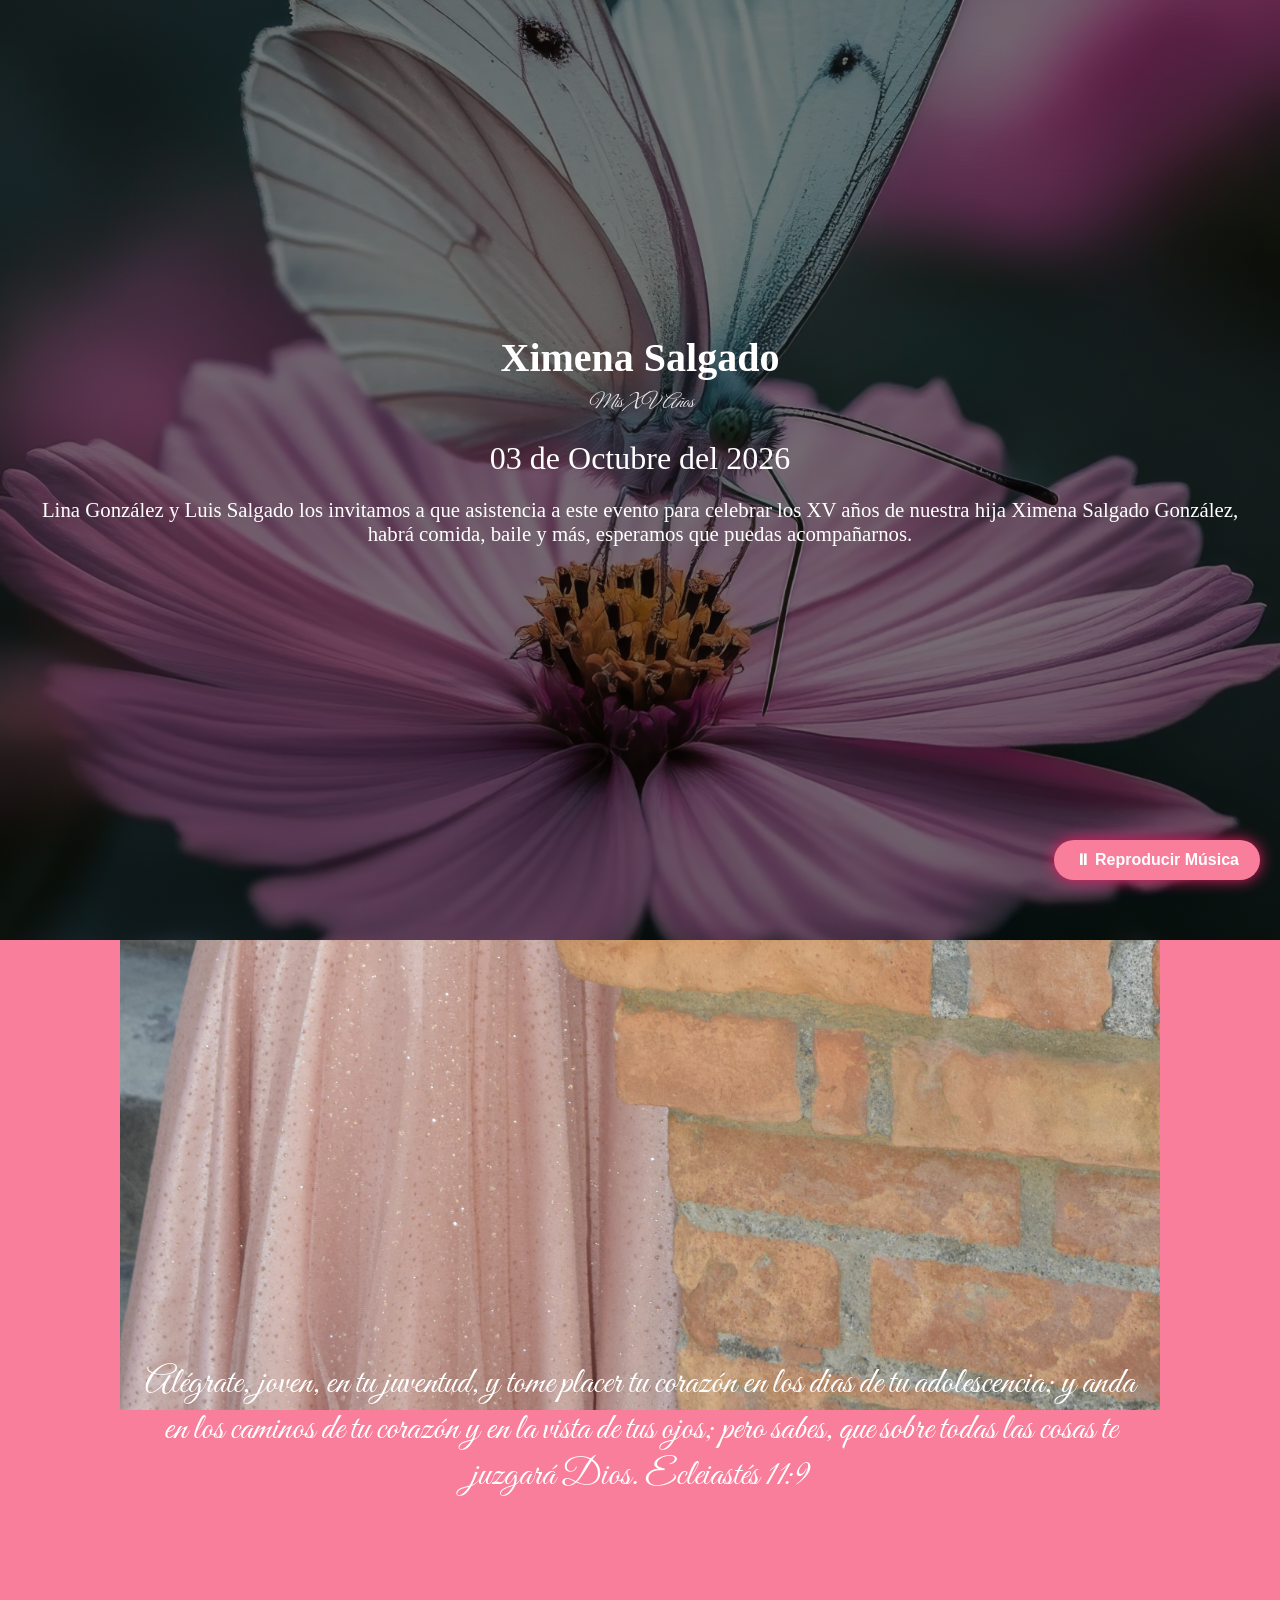
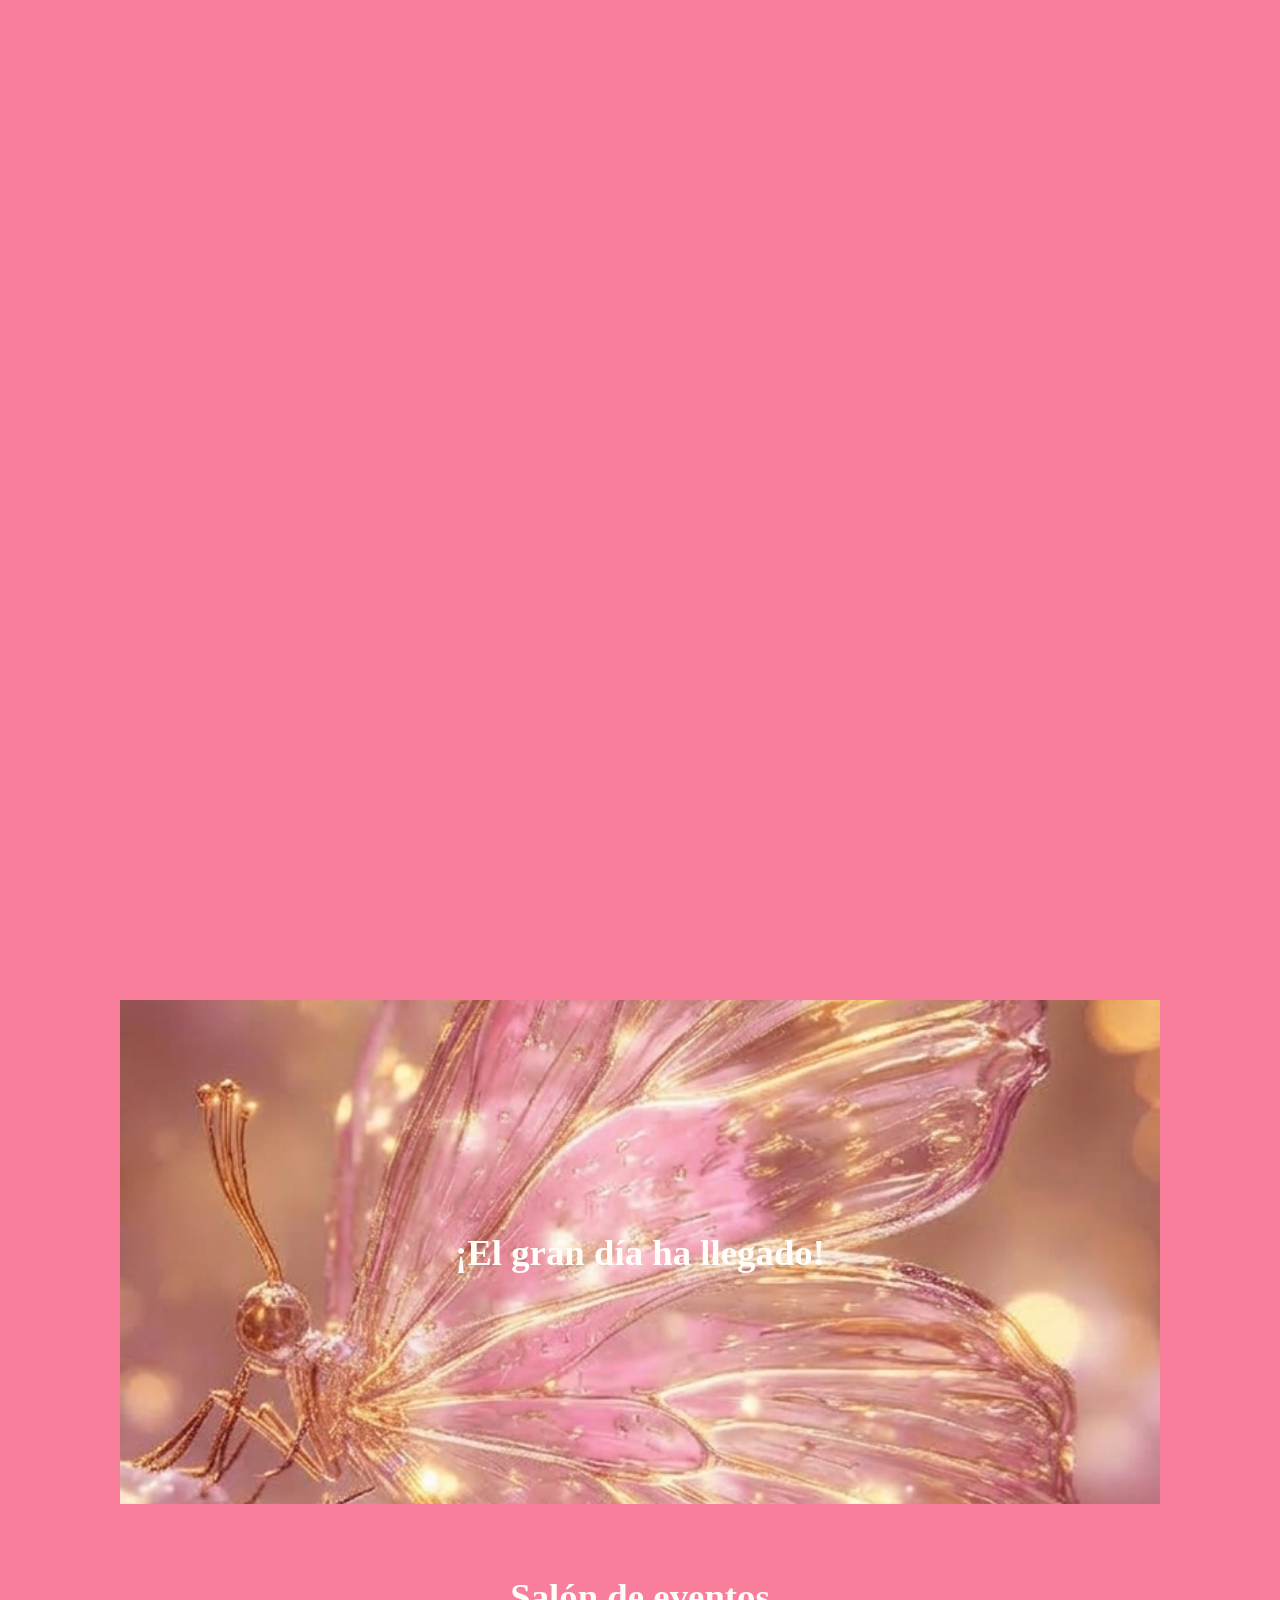
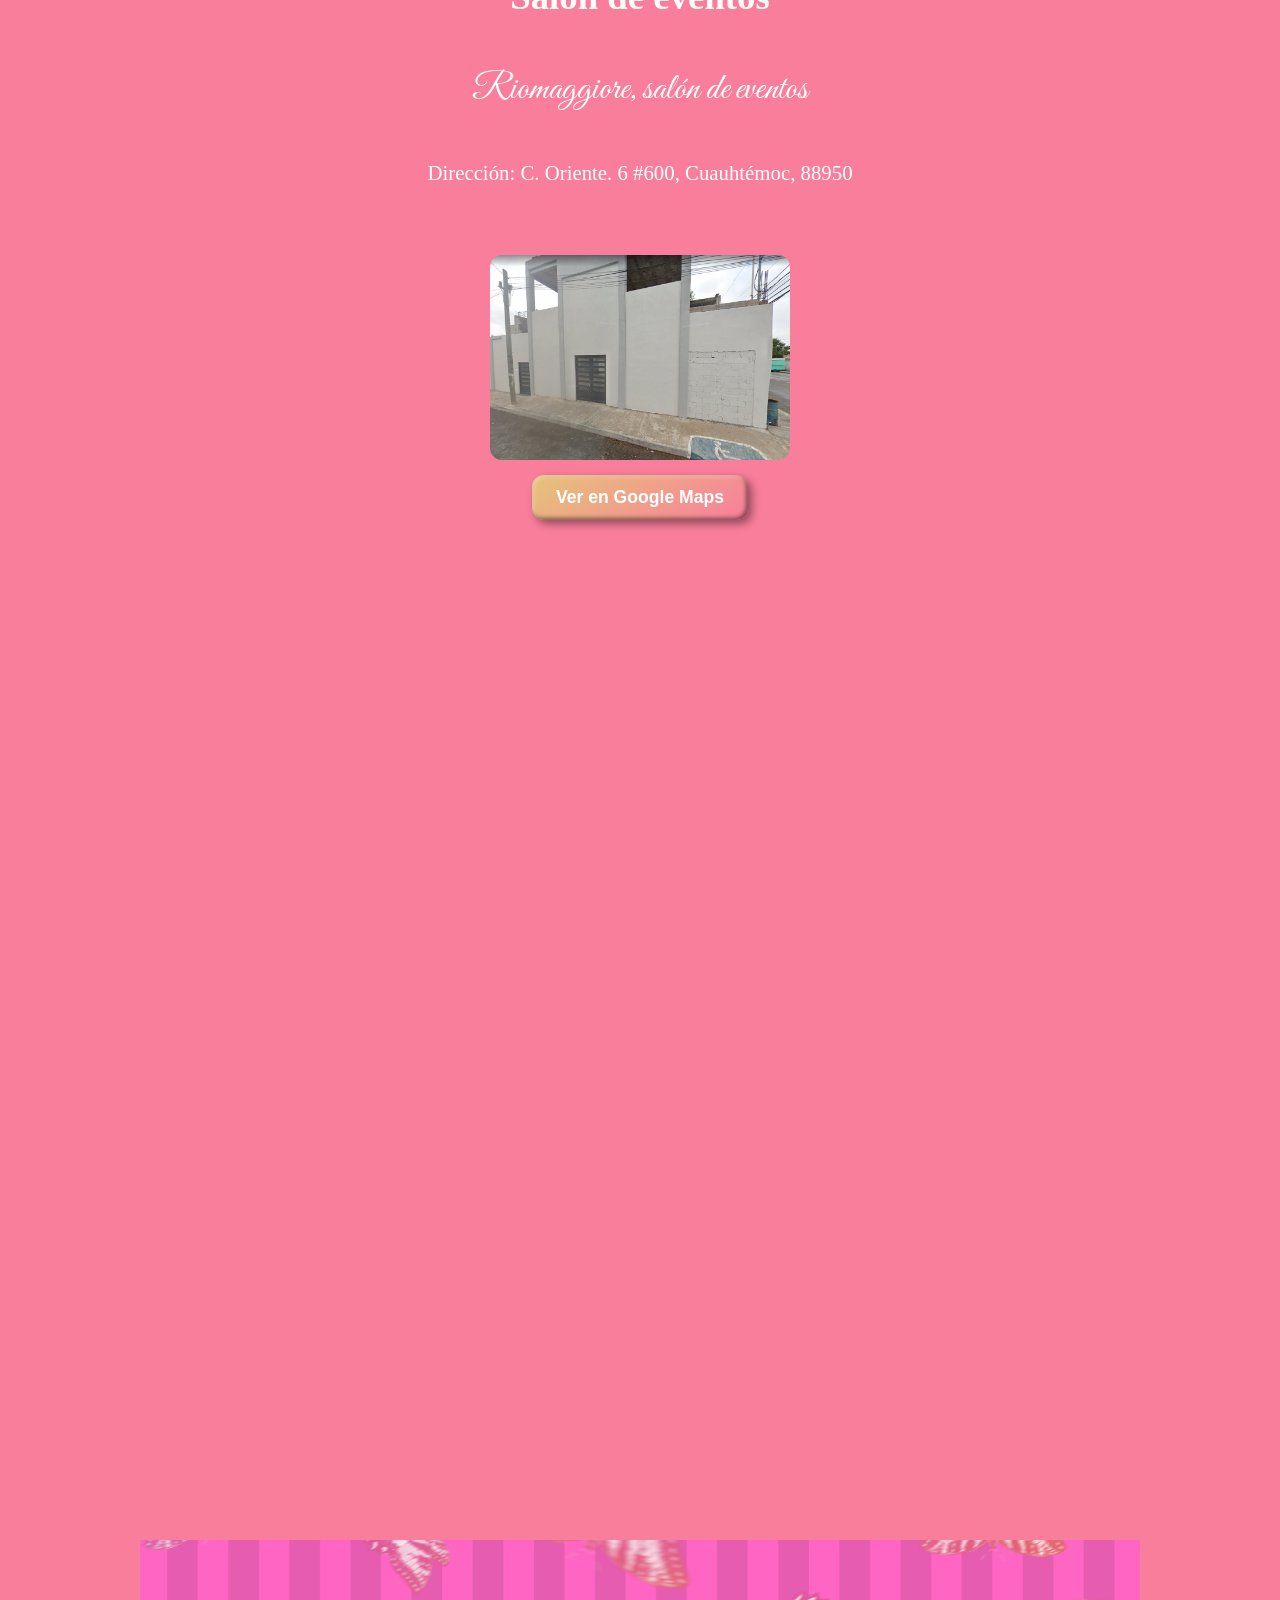
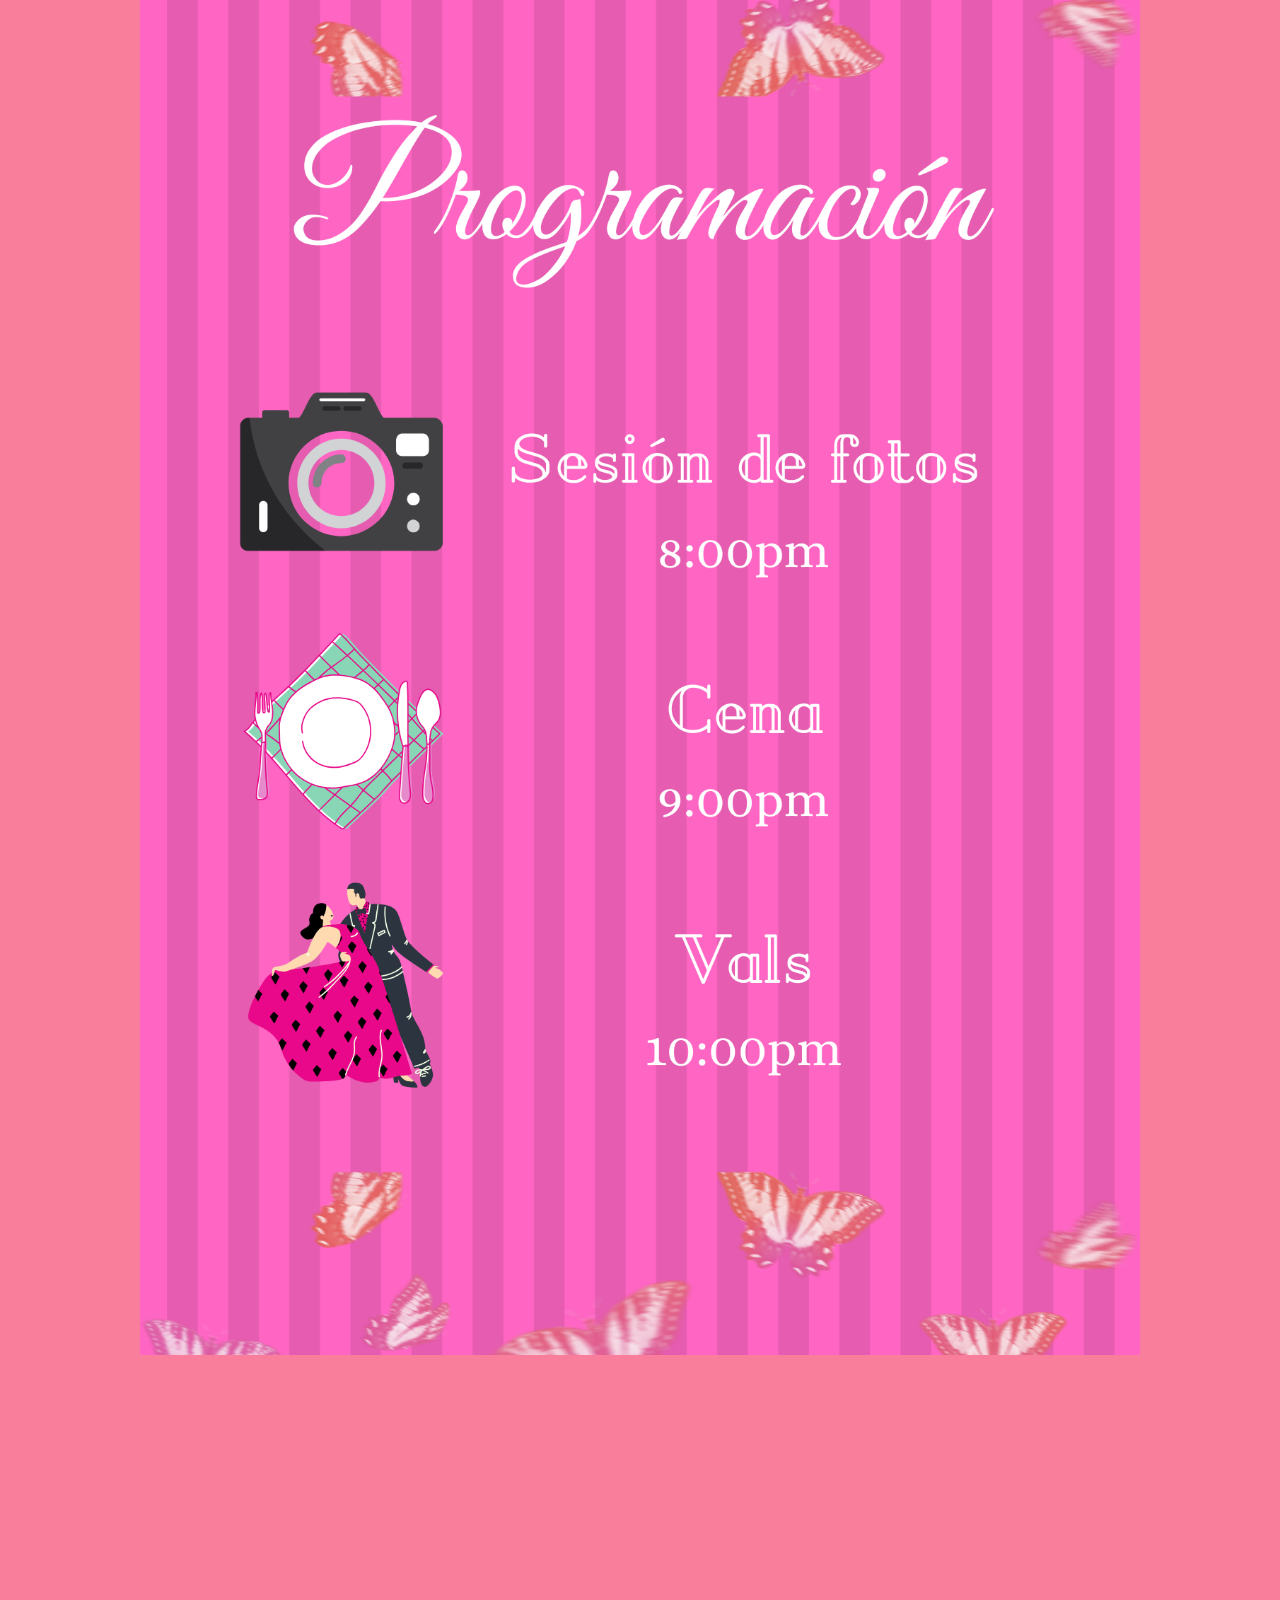
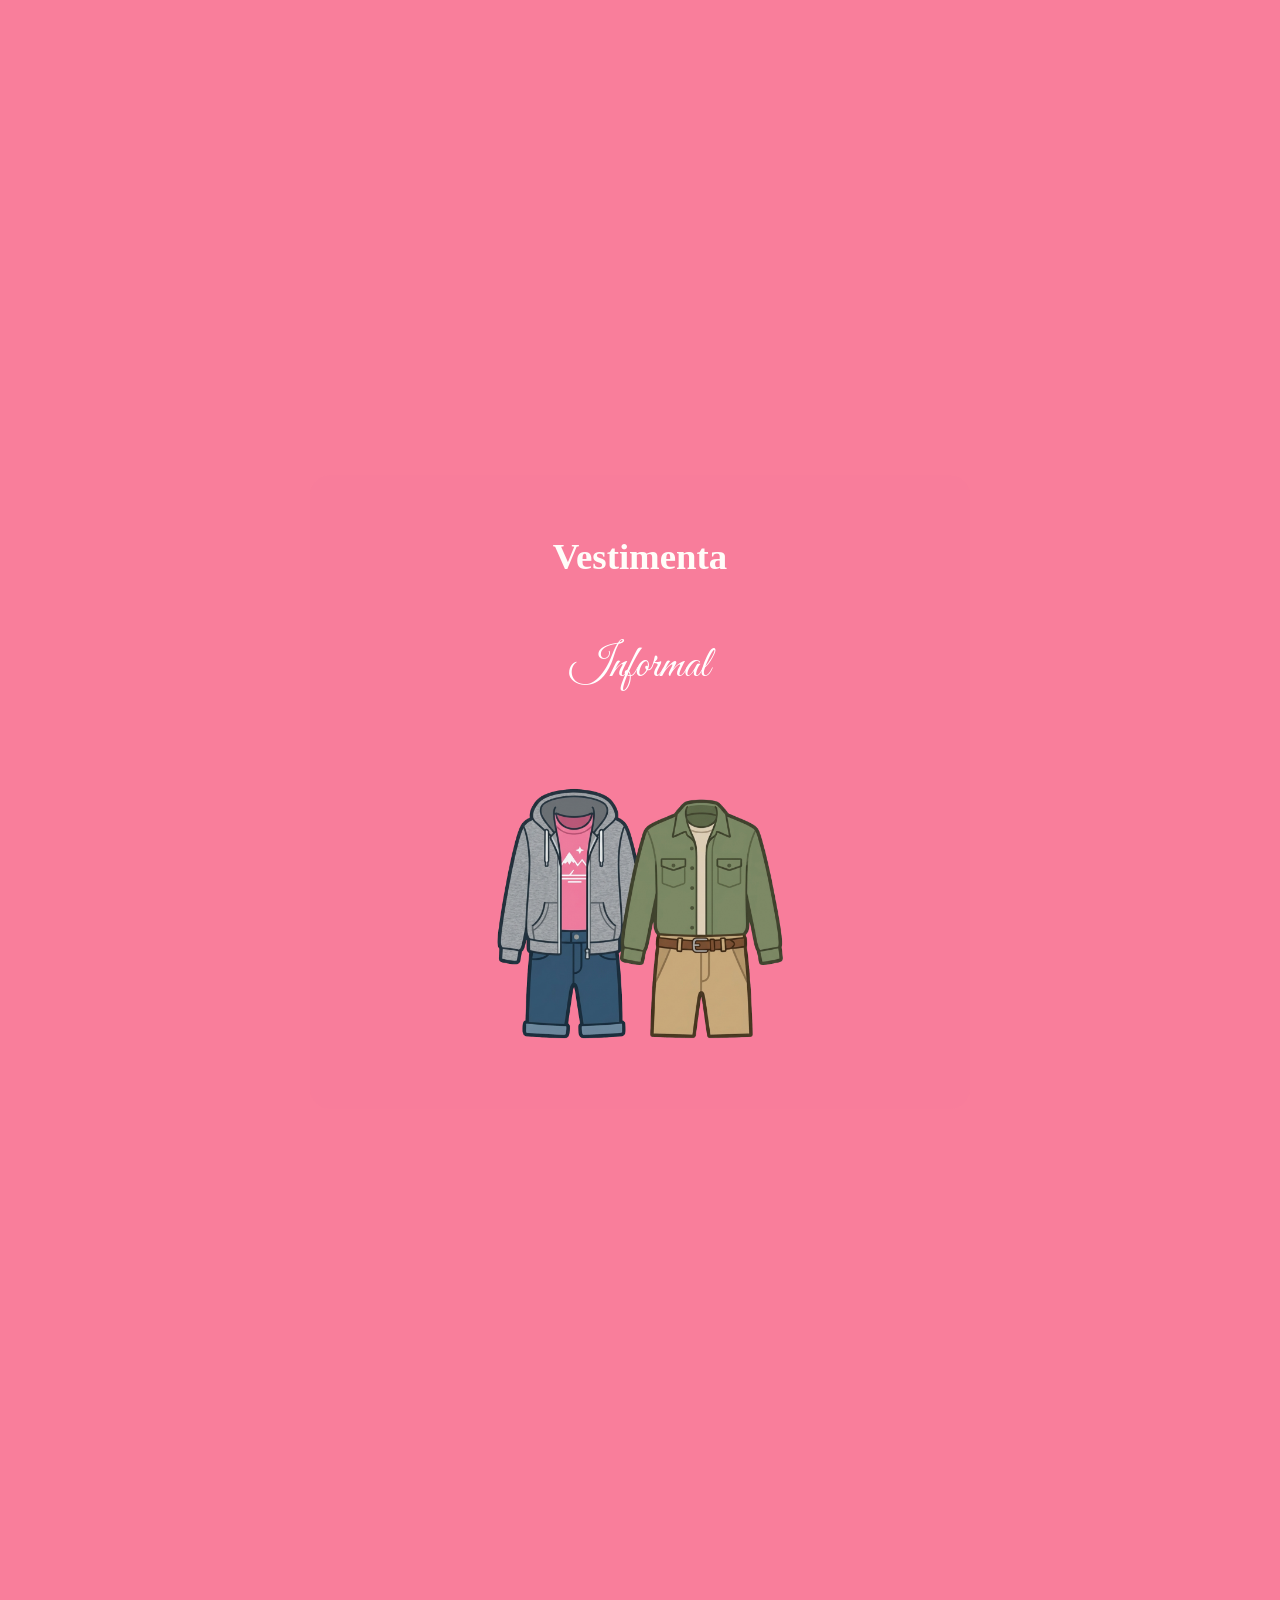
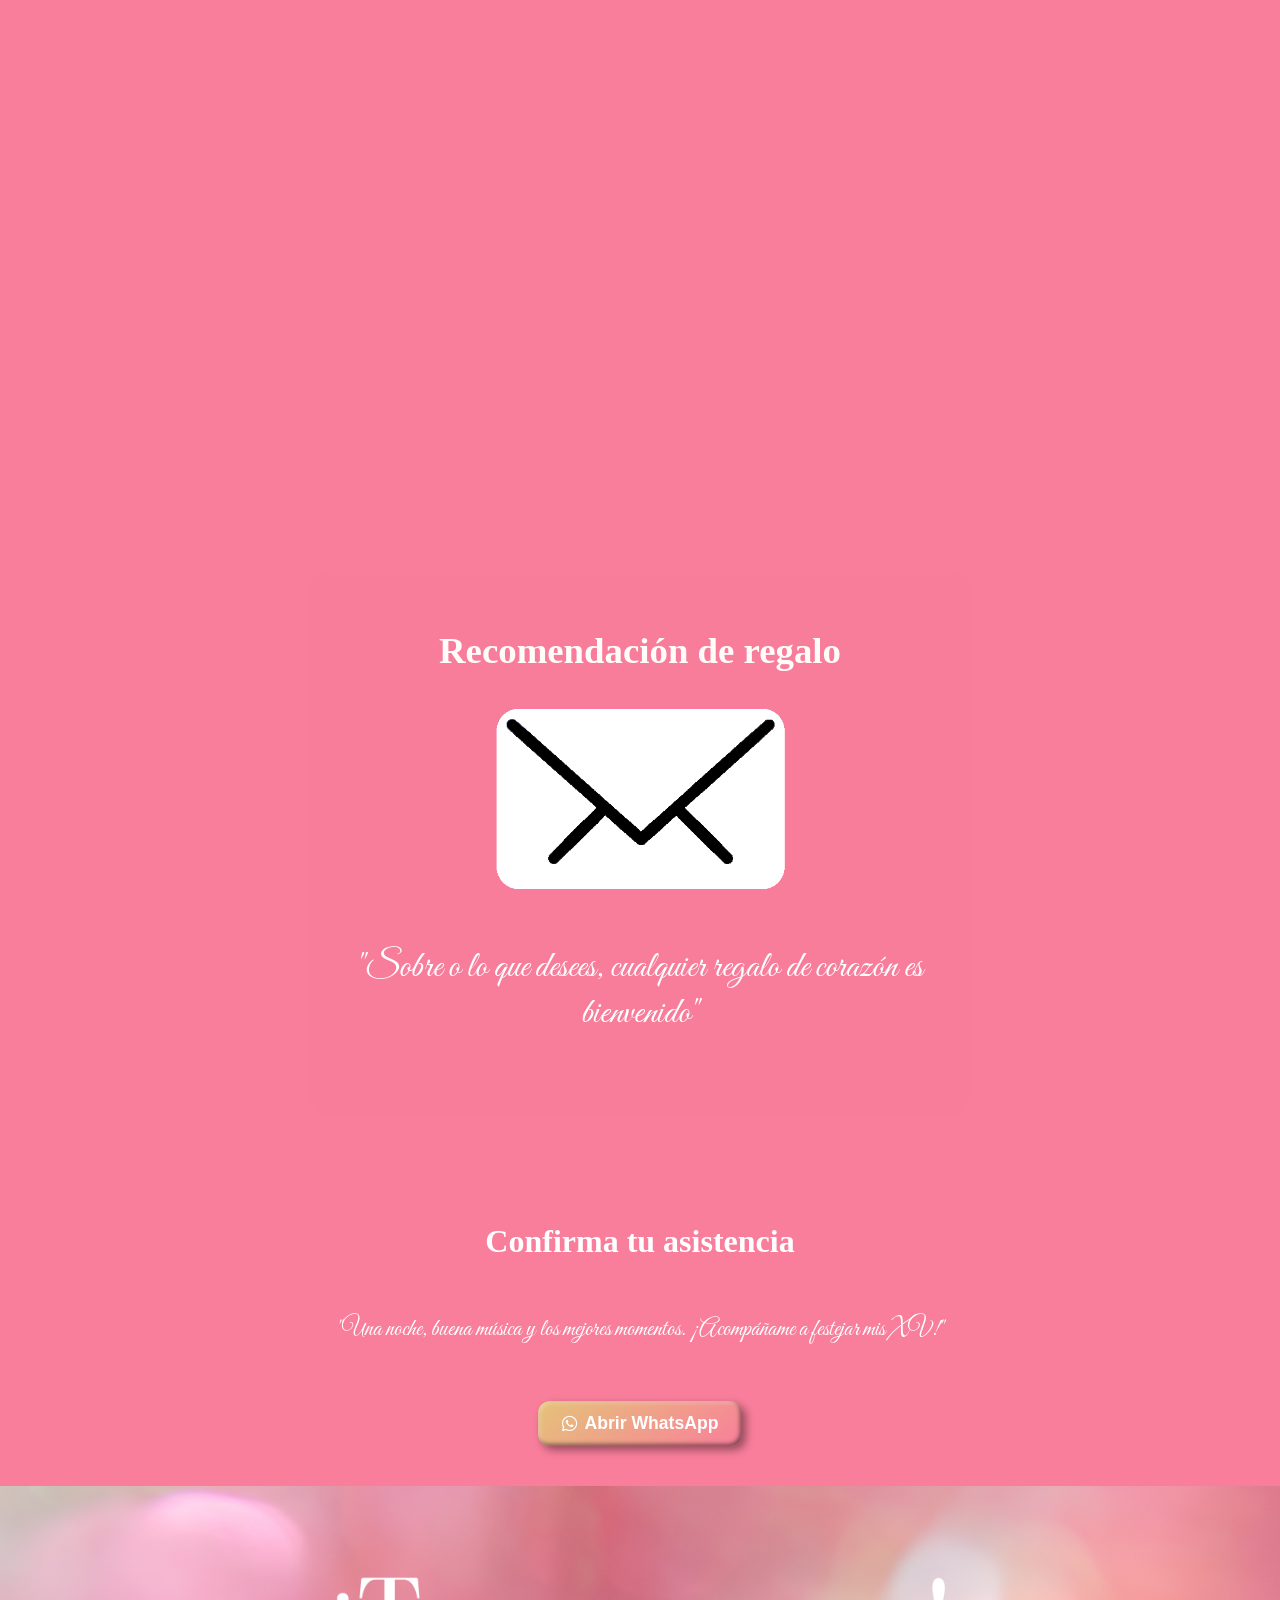
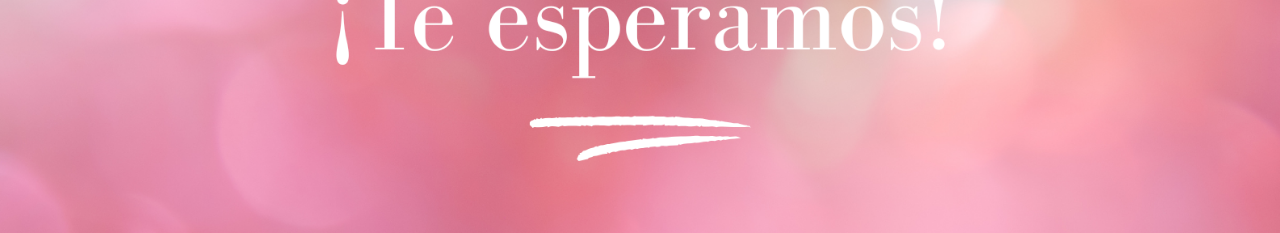
==== index.html @ 3f2c6d0c "Add files via upload" ====
<!DOCTYPE html>
<html lang="es">
<head>
    <meta charset="UTF-8">
    <meta name="viewport" content="width=device-width, initial-scale=1.0">
    <title>XV Años - Invitación</title>
    <!-- Conexión con el archivo CSS -->
    <link rel="stylesheet" href="styles.css">
    <link rel="stylesheet" href="https://cdnjs.cloudflare.com/ajax/libs/font-awesome/6.4.0/css/all.min.css">
</head>
<body>
    
    <!-- ===================== HEADER ===================== -->
    <!-- Espacio para el nombre y foto principal de la quinceañera -->
    <header class="hero">
        <div class="hero-content">
            <!-- Foto principal de la quinceañera -->
            
            <!-- Nombre de la quinceañera -->
            <h1 class="nombre">Ximena Salgado</h1>
            <h4 class="subtitulo">Mis XV Años</h4>
            <h5 class="fecha">03 de Octubre del 2026</h5>
            <p> Lina González y Luis Salgado los invitamos a que asistencia
                a este evento para celebrar los XV años de nuestra hija Ximena Salgado González,
                habrá comida, baile y más, esperamos que puedas acompañarnos.</p>
        </div>
    </header>

    <section class="parallax">
        <h3>Alégrate, joven, en tu juventud, y tome placer tu corazón en los dias
            de tu adolescencia; y anda en los caminos de tu corazón y en la vista de tus
            ojos; pero sabes, que sobre todas las cosas te juzgará Dios. Ecleiastés 11:9</h3>
    </section>

   <!-- ===== CARRUSEL DE IMÁGENES ===== -->
    <section id="carrusel" class="seccion fade-in">
        <div class="contenedor-carrusel">
            <div class="slide">
                <img src="posecultural.jpg" alt="Foto 1">
            </div>
            <div class="slide">
                <img src="sonriendo.jpg" alt="Foto 2">
            </div>
            <div class="slide">
                <img src="aespalda.jpg" alt="Foto 3">
            </div>
        </div>
    </section>

    <!-- ===== TEMPORIZADOR ELEGANTE ===== -->
    <section id="temporizador" class="seccion">
        <!-- Imagen de título -->
        <div class="titulo-imagen">
            <img src="Faltan.png" alt="Título del Evento">
        </div>
        <div class="contador">
            <div class="tiempo">
                <span id="dias">00</span>
                <small>Días</small>
            </div>
            <div class="tiempo">
                <span id="horas">00</span>
                <small>Horas</small>
            </div>
            <div class="tiempo">
                <span id="minutos">00</span>
                <small>Minutos</small>
            </div>
            <div class="tiempo">
                <span id="segundos">00</span>
                <small>Segundos</small>
            </div>
        </div>
    </section>


    <script>
    // ===== SCRIPT PARA ACTUALIZAR EL TEMPORIZADOR ===== //
    const fechaEvento = new Date("October 03, 2026 20:00:00").getTime();

    const cuentaAtras = setInterval(() => {
        const ahora = new Date().getTime();
        const diferencia = fechaEvento - ahora;

        if (diferencia < 0) {
            clearInterval(cuentaAtras);
            document.getElementById("temporizador").innerHTML = "<h2>¡El gran día ha llegado!</h2>";
            return;
        }

        const dias = Math.floor(diferencia / (1000 * 60 * 60 * 24));
        const horas = Math.floor((diferencia % (1000 * 60 * 60 * 24)) / (1000 * 60 * 60));
        const minutos = Math.floor((diferencia % (1000 * 60 * 60)) / (1000 * 60));
        const segundos = Math.floor((diferencia % (1000 * 60)) / 1000);

        document.getElementById("dias").textContent = dias.toString().padStart(2, '0');
        document.getElementById("horas").textContent = horas.toString().padStart(2, '0');
        document.getElementById("minutos").textContent = minutos.toString().padStart(2, '0');
        document.getElementById("segundos").textContent = segundos.toString().padStart(2, '0');
    }, 1000);
    </script>

    <!-- ===================== INFORMACIÓN DE LA SALON ===================== -->
    <section class="misa">
        <h2>Salón de eventos</h2>
        <h4>Riomaggiore, salón de eventos</h4>
        <p>Dirección: C. Oriente. 6 #600, Cuauhtémoc, 88950</p>
        
        <!-- Imagen del lugar -->
        <img src="Riomaggiore.png" alt="Ceremonia" class="imagen-lugar">

        <!-- Botón Bezel que redirige a Google Maps -->
         <div style="text-align: center;">
            <a href="https://maps.app.goo.gl/1NqJhnxNXqPSknyn9" target="_blank" class="btn-bezel">
                Ver en Google Maps
            </a>
        </div>

    </section>
    

<section class="parallax2"></section>

     <!-- ===================== ITINERARIO ===================== -->
    <section class="itinerario">
        <img src="programacion.png"alt="Imagen de itinerario">
    </section>

    <!-- ===== CARRUSEL DE IMÁGENES ===== -->
    <section id="carrusel" class="seccion fade-in">
        <div class="contenedor-carrusel">
            <div class="slide">
                <img src="enpasto.jpg" alt="Foto 1">
            </div>
            <div class="slide">
                <img src="fondocultural2.jpg" alt="Foto 2">
            </div>
            <div class="slide">
                <img src="recargadacultural.jpg" alt="Foto 3">
            </div>
        </div>
    </section>

    <!-- ===== DRESS CODE COKTAIL ===== -->

    <section class="vestimenta">
        <h2>Vestimenta</h2>
        <h4>Informal</h4>
        <img src="vestimenta.png" alt="traje" class="imagen-lugar">
    </section>

    <!-- ===== COGALLE ===== -->
     
    <section class="parallax3"></section>

    <section class="regalos">
        <h2>Recomendación de regalo</h2>
        <img src="sobre.png" alt="regalo" class="imagen-regalo">
        <h4>"Sobre o lo que desees, cualquier regalo de corazón es bienvenido"</h4>
    </section>
    
    <!-- ===================== CONFIRMACIÓN DE ASISTENCIA ===================== -->
    <section id="formulario-asistencia" class="asistencia">
        <h2>Confirma tu asistencia</h2>
            <h6>"Una noche, buena música y los mejores momentos. 
                ¡Acompáñame a festejar mis XV!"</h6>

            <!-- Botón de envío -->
            <div class="campo-formulario">
                <button onclick="openWhatsApp()">
                    <i class="fa-brands fa-whatsapp"></i> Abrir WhatsApp
                </button>
            </div>
    </section>

    <!-- ===================== SCRIPT FORMULARIO ===================== -->
        <script>
            function openWhatsApp() {
            const phoneNumber = "528992541185"; // Número de teléfono con código de país.
            const url = `https://wa.me/${phoneNumber}`;
            window.open(url, '_blank');
            }
        </script>


        <!-- ===== MÚSICA AUTOMÁTICA EN LA INVITACIÓN ===== -->
        <div class="player-musica">
            <audio id="musica-fondo" autoplay loop>
                <source src="musica.mp3" type="audio/mpeg">
            </audio>
            <button id="toggleMusica">⏸ Reproducir Música</button>
        </div>

    <script>
        // Controlar el botón de pausar/reanudar
        const musica = document.getElementById("musica-fondo");
        const boton = document.getElementById("toggleMusica");

        boton.addEventListener("click", () => {
            if (musica.paused) {
                musica.play();
                boton.textContent = "⏸ Pausar Música";
            } else {
                musica.pause();
                boton.textContent = "▶ Reanudar Música";
            }
        });
    </script>

    <!-- ===================== FOOTER ===================== -->
    <footer>
        <img src="footer.png" alt="Descripción de la imagen del footer" class="footer-img">
    </footer>
        
</body>
</html>
---- styles.css ----
/* ===================== ESTILOS GENERALES ===================== */
body {
    margin: 0;
    font-family: 'Raleway', sans-serif;
    background-image: url('rosasflies.jfif');
    min-height: 100vh; /* Permite que el body crezca si hay más contenido */
    background-position: center;
    background-size: cover;
    background-attachment: fixed; /* Agrega el efecto parallax */
    background-color: #f97e9b;
    color: #333;
}

/* Encabezados generales */
h1 {
    color: #ffffff; /* Azul verdoso */
    text-align: center;
}

@font-face {
    font-family: 'Great Vibes';
    src: url('GreatVibesRegular.ttf');
    font-weight: normal;
    font-style: normal;
}

@font-face {
    font-family: 'OpenSansRegular';
    src: url('OpenSansRegular.ttf');
    font-weight: normal;
    font-style: normal;
}

@font-face {
    font-family: 'Digital7';
    src: url('digital7\(mono\).ttf');
    font-weight: normal;
    font-style: normal;
}

@font-face {
    font-family: 'ITCBenguiatStdMediumCn';
    src: url('ITCBenguiatStdMediumCn.otf');
    font-weight: normal;
    font-style: normal;
}

@font-face {
    font-family: 'VerandahReverie';
    src: url('VerandahReverie.otf');
    font-weight: normal;
    font-style: normal;
}

h2 {
    font-family: 'TCBenguiatStdMediumC';
    font-weight: bold;
    font-size: 230%;
    color: #FFFDF9;
    text-align: center;
}

h3 {
    font-family: 'Great Vibes';
    font-weight: normal;
    font-size: 230%;
    color: #ffffff;
    text-align: center;
}

h4 {
    font-family: 'Great Vibes';
    font-weight: normal;
    font-size:230%;
    color: #ffffff;
    text-align: center;
}

h5 {
    font-family: 'TCBenguiatStdMediumC';
    font-weight: normal;
    font-size: 185%;
    color: #ffffff;
    text-align: center;
}

h6 {
    font-family: 'Great Vibes';
    font-weight: normal;
    font-size:150%;
    color: #ffffff;
    text-align: center;
}

/* ===================== HEADER / PORTADA ===================== */
.hero {
    background: 
    linear-gradient(rgba(0, 0, 0, 0.5), rgba(0, 0, 0, 0.5)), /* 🔹 Capa oscura */
    url('pinkfly.jpeg');;
    height: 100vh; /* Ocupa toda la altura de la ventana */
    background-position: center;
    background-size: cover;   /* Hace que la imagen cubra toda la pantalla */
    background-repeat: no-repeat; /* Evita que se repita */

    /* 🔹 Centrado vertical y horizontal */
    display: flex;
    flex-direction: column;   /* Ordena la imagen, nombre y subtítulo en columna */
    justify-content: center;  /* Centrado vertical automático */
    align-items: center;      /* Centrado horizontal automático */

    text-align: center;
    color: white;
    padding: 20px; /* Ajuste para que no quede tan cargado en pantallas pequeñas */
}

.hero .foto-principal img {
    width: 150px;
    height: auto;
    border-radius: 50%;
    border: 5px solid #ffffff;
    object-fit: cover;
    margin: 150px auto 0px; /* Centrado horizontal automático */
    display: block;      /* Necesario para que margin auto funcione */
}

.hero .nombre {
    font-family: 'Italianno'; /* Fuente elegante */
    font-size: 2.5em;
    margin: 10px 0;
}

.subtitulo {
    font-size: 1.2em;
    margin-top: 5px;
    font-style: italic; /* toque elegante */
    opacity: 0.9;
}

.hero .fecha {
    font-size: 2.0em;
    margin: 10px 0;
}


/* Sección parallax */
.parallax {
  background: 
    linear-gradient(rgba(0, 0, 0, 0.5), rgba(0, 0, 0, 0.5)), /* 🔹 Capa oscura */
    url('apoyadacultura.jpg'); /* 🔹 Cambia por tu imagen */
  height: 100vh; /* Ocupa toda la altura de la pantalla */
  
  background-attachment: fixed; /* Efecto parallax */
  background-position: center;
  background-repeat: no-repeat;
  background-size: cover;

  /* Opcional: centrar contenido si luego agregas texto */
  display: flex;
  justify-content: center;
  align-items: center;
}

/* Detecta iOS y elimina el fixed */
@supports (-webkit-touch-callout: none) {
  .parallax {
    background-attachment: scroll; /* 🔹 fallback en iOS */
    }
}


/* ===================== SECCIONES GENERALES ===================== */
section {
    padding: 40px 20px;
    max-width: 1000px;
    margin: auto;
}

/* ===== CARRUSEL ===== */

#carrusel p {
    font-family: 'TCBenguiatStdMediumC';
    text-align: center;
    font-size: 180%;
    color: #ffffff; /* Azul rey */
    margin-bottom: 40px;
}

.contenedor-carrusel {
    position: relative;
    max-width: 400px;
    height: 600px;
    margin: auto;
    overflow: hidden;
}

/* Cada imagen ocupa todo el espacio del carrusel */
.contenedor-carrusel .slide {
    position: absolute;
    width: 100%;
    height: 100%;
    opacity: 0;
    animation: cambioImagen 12s infinite;
}

.contenedor-carrusel .slide img {
    width: 100%;
    height: 100%;
    object-fit: cover;
    border-radius: 12px;
}

/* Animaciones para las 3 imágenes */
.contenedor-carrusel .slide:nth-child(1) {
    animation-delay: 0s;
}
.contenedor-carrusel .slide:nth-child(2) {
    animation-delay: 4s;
}
.contenedor-carrusel .slide:nth-child(3) {
    animation-delay: 8s;
}

/* Animación: cada imagen aparece y desaparece suavemente */
@keyframes cambioImagen {
    0% { opacity: 0; }
    8% { opacity: 1; }
    33% { opacity: 1; }
    41% { opacity: 0; }
    100% { opacity: 0; }
}

/* ===================== IMÁGENES DE LUGARES ===================== */
.imagen-lugar {
    width: 100%;
    max-width: 300px;
    display: block;
    margin: 15px auto;
    border-radius: 12px;
}

/* ===================== BOTÓN ===================== */
.btn-bezel {
    display: inline-block;   /* Se ajusta al texto */
    padding: 12px 24px;      /* Espacio interno alrededor del texto */
    font-size: 1.1em;
    font-weight: bold;
    color: #fff;
    background: linear-gradient(145deg, #E5C378, #f97e9b);
    border: none;
    border-radius: 12px;
    text-decoration: none;
    box-shadow: 
        inset 2px 2px 4px rgba(255, 255, 255, 0.3),
        inset -2px -2px 4px rgba(0, 0, 0, 0.5),
        4px 4px 8px rgba(0, 0, 0, 0.4);
    transition: all 0.2s ease-in-out;
}


.btn-bezel:hover {
    background: linear-gradient(145deg, #f97e9b, #fedfff);
    box-shadow: 
        inset 1px 1px 2px rgba(255, 255, 255, 0.4),
        inset -1px -1px 2px rgba(0, 0, 0, 0.5),
        2px 2px 6px rgba(0, 0, 0, 0.6);
    transform: translateY(-2px); /* Efecto de elevación */
}

.btn-bezel:active {
    transform: translateY(2px); /* Simula que se hunde */
    box-shadow: 
        inset 2px 2px 6px rgba(0, 0, 0, 0.6),
        inset -2px -2px 6px rgba(255, 255, 255, 0.2);
}

.hero p {
    font-family: 'TCBenguiatStdMediumC';
    text-align: center;
    font-size: 130%;
    color: #ffffff; /* Azul rey */
    margin-bottom: 70px;
}


/* ===================== TEMPORIZADOR ===================== */

#temporizador {
    background-image: url('cristalfly.jpg');
    background-position: center;
    background-color: #be6094;
    text-align: center;
    font-family: 'Raleway', sans-serif;
    padding: 200px 20px;

    background-size: cover; /* La imagen cubre todo el contenedor */
    background-repeat: no-repeat; /* Evita que se repita */
}


/* Estilo para la imagen del título */
.titulo-imagen img {
    max-width: 100%;
    height: auto;
    margin-bottom: 70px; /* Separación del temporizador */
}

/* Temporizador sigue igual */
.contador {
    display: flex;
    justify-content: center;
    gap: 15px;
    flex-wrap: nowrap;
}

.tiempo {
    background: #00121900;
    color: #fdfdfd;
    padding: 20px;
    border-radius: 10px;
    flex: 1;
    max-width: 120px;
    min-width: 60px;
    box-shadow: 0 0 50px #000000;
    border: 2px solid #bd8c1c;
    text-align: center;
}

.tiempo span {
    display: block;
    font-size: 2.5em;
    font-weight: bold;
    font-family: 'Digital7';
    letter-spacing: 2px;
    color: #ffffff;
}

.tiempo small {
    font-size: 0.9em;
    opacity: 0.8;
}

/*  Responsividad */
@media (max-width: 768px) {
    .titulo-imagen img {
        max-width: 80%;
    }

    .contador {
        gap: 8px;
    }

    .tiempo span {
        font-size: 1.8em;
    }

    .tiempo small {
        font-size: 0.75em;
    }
}

@media (max-width: 480px) {
    .titulo-imagen img {
        max-width: 70%;
    }

    .contador {
        gap: 5px;
    }

    .tiempo {
        padding: 10px;
    }

    .tiempo span {
        font-size: 1.5em;
    }

    .tiempo small {
        font-size: 0.7em;
    }
}

/* ===== ANIMACIONES DE ENTRADA ===== */
.fade-in {
    animation: fadeIn 1s ease-in;
}

.slide-up {
    animation: slideUp 1s ease-in-out;
}

@keyframes fadeIn {
    from { opacity: 0; }
    to { opacity: 1; }
}

@keyframes slideUp {
    from { transform: translateY(30px); opacity: 0; }
    to { transform: translateY(0); opacity: 1; }
}

/* Sección parallax */
.parallax2 {
  background-image: url('fondocultural.jpg'); /* 🔹 Cambia por tu imagen */
  height: 100vh; /* Ocupa toda la altura de la pantalla */
  
  background-attachment: fixed; /* Efecto parallax */
  background-position: center;
  background-repeat: no-repeat;
  background-size: cover;

  /* Opcional: centrar contenido si luego agregas texto */
  display: flex;
  justify-content: center;
  align-items: center;
}

/* Detecta iOS y elimina el fixed */
@supports (-webkit-touch-callout: none) {
  .parallax2 {
    background-attachment: scroll; /* 🔹 fallback en iOS */
    }
}

.misa p {
    font-family: 'TCBenguiatStdMediumC';
    text-align: center;
    font-size: 130%;
    color: #ffffff; /* Azul rey */
    margin-bottom: 70px;
}


/* ===================== ITINERARIO================= */

.itinerario {
    width: 100%;                 
    display: flex;               /* Activamos flexbox */
    justify-content: center;     /* Centrado horizontal */
    overflow: hidden;
    padding: 0px 0;             /* Opcional: margen superior/inferior */
}

.itinerario img {
    width: 100%;                 /* Imagen ocupa todo el ancho posible */
    max-width: auto;          /* Pero nunca más de 1920px */
    height: auto;                /* Ajusta altura automáticamente */
    object-fit: cover;           /* Cubre bien el espacio */
    display: block;
    margin: 0 auto;              /* Centrado horizontal */
}


/* ===================== VESTIMENTA ===================== */

.vestimenta h4 {
    font-family: 'Great Vibes';
    text-align: center;
    font-size: 280%;
    color: #ffffff; /* Azul rey */
    margin-bottom: 70px;
}

/* ===================== CONFIRMACIÓN ===================== */

#formulario-asistencia h2 {
    text-align: center;
    color: #ffffff;
    font-size: 2em;
    margin-bottom: 25px;
}

.imagen-regalo {
    width: 50%;
    max-width: 300px;
    display: block;
    margin: 15px auto;
    border-radius: 12px;
}

.campo-formulario button {
    display: flex;   /* Se ajusta al texto */
    margin: 0 auto;
    padding: 12px 24px;      /* Espacio interno alrededor del texto */
    font-size: 1.1em;
    font-weight: bold;
    color: #fff;
    background: linear-gradient(145deg, #E5C378, #f97e9b);
    border: none;
    border-radius: 12px;
    text-decoration: none;
    box-shadow: 
        inset 2px 2px 4px rgba(255, 255, 255, 0.3),
        inset -2px -2px 4px rgba(0, 0, 0, 0.5),
        4px 4px 8px rgba(0, 0, 0, 0.4);
    transition: all 0.2s ease-in-out;
    align-items: center; /* Centra el ícono y el texto verticalmente */
    justify-content: center; /* Centra el contenido horizontalmente */
    gap: 8px; 
}

.campo-formulario button:hover {
   background: linear-gradient(145deg, #f97e9b, #fedfff);
    box-shadow: 
        inset 1px 1px 2px rgba(255, 255, 255, 0.4),
        inset -1px -1px 2px rgba(0, 0, 0, 0.5),
        2px 2px 6px rgba(0, 0, 0, 0.6);
    transform: translateY(-2px); /* Efecto de elevación */
}

.regalos, .vestimenta {
  /* Tamaño y espacio */
  max-width: 600px;
  margin: 40px auto;
  padding: 30px;

  /* Color de fondo y texto */
  background-color: #403e3e; /* O puedes usar #f97e9b o el color que gustes */
  color: #333333;

  /* Esquinas redondeadas */
  border-radius: 20px;

 /* Ejemplo con tu tono rosa (#f97e9b) al 60% de opacidad: */
  background-color: rgba(249, 126, 155, 0.6);
}

.confirmacion button:hover {
    background-color: #24329e;
}

/* ===================== COLLAGE ===================== */

.parallax3 {
  background-image: url('collage.png'); /* 🔹 Cambia por tu imagen */
  height: 100vh; /* Ocupa toda la altura de la pantalla */
  background-attachment: fixed; /* Efecto parallax */
  background-position: center;
  background-repeat: no-repeat;
  background-size: cover;

  /* Opcional: centrar contenido si luego agregas texto */
  display: flex;
  justify-content: center;
  align-items: center;
}

/* Detecta iOS y elimina el fixed */
@supports (-webkit-touch-callout: none) {
  .parallax3 {
    background-attachment: scroll; /* 🔹 fallback en iOS */
    }
}

/* ===================== FOOTER ===================== */
footer {
    /* text-align: center;
    background-color: #ffffff; /* Color de fondo opcional para el footer
    padding: 20px 0; */
}

/* Estilos para la imagen del footer para que sea responsiva */
.footer-img {
    max-width: 100%; /* La imagen nunca será más ancha que su contenedor */
    height: auto; /* Mantiene la proporción de la imagen al redimensionarla */
    display: block; /* Elimina el espacio extra debajo de la imagen */
    margin: 0 auto; /* Centra la imagen si el contenedor es más grande */
}
/* ===== ESTILO DEL REPRODUCTOR ===== */
.player-musica {
    position: fixed;
    bottom: 20px;
    right: 20px;
    background-color: #f97e9b; /* Color #24329e con transparencia */
    padding: 10px 15px;
    border-radius: 30px;
    box-shadow: 0 0 15px #e91e63;
    z-index: 9999;
}

.player-musica button {
    background: none;
    border: none;
    color: white;
    font-size: 1em;
    cursor: pointer;
    font-weight: bold;
}

.player-musica button:hover {
    text-decoration: underline;
}
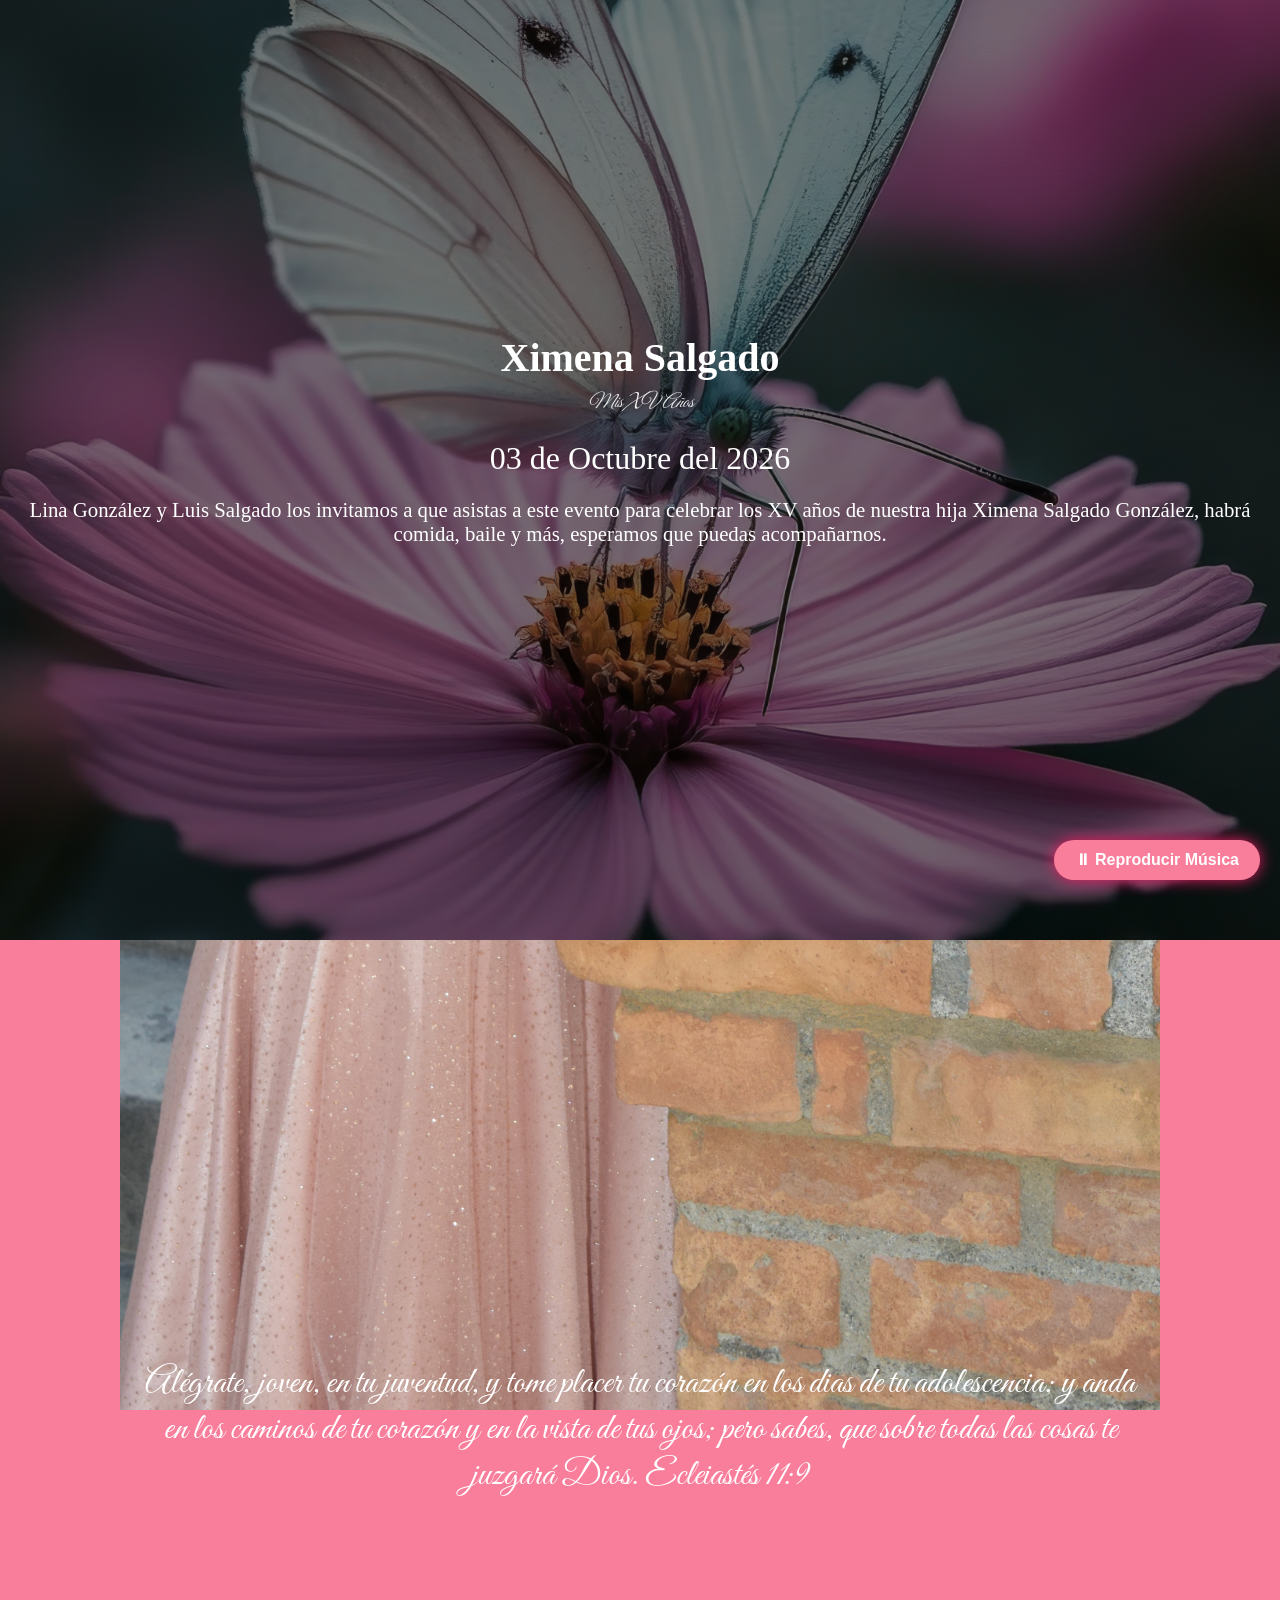
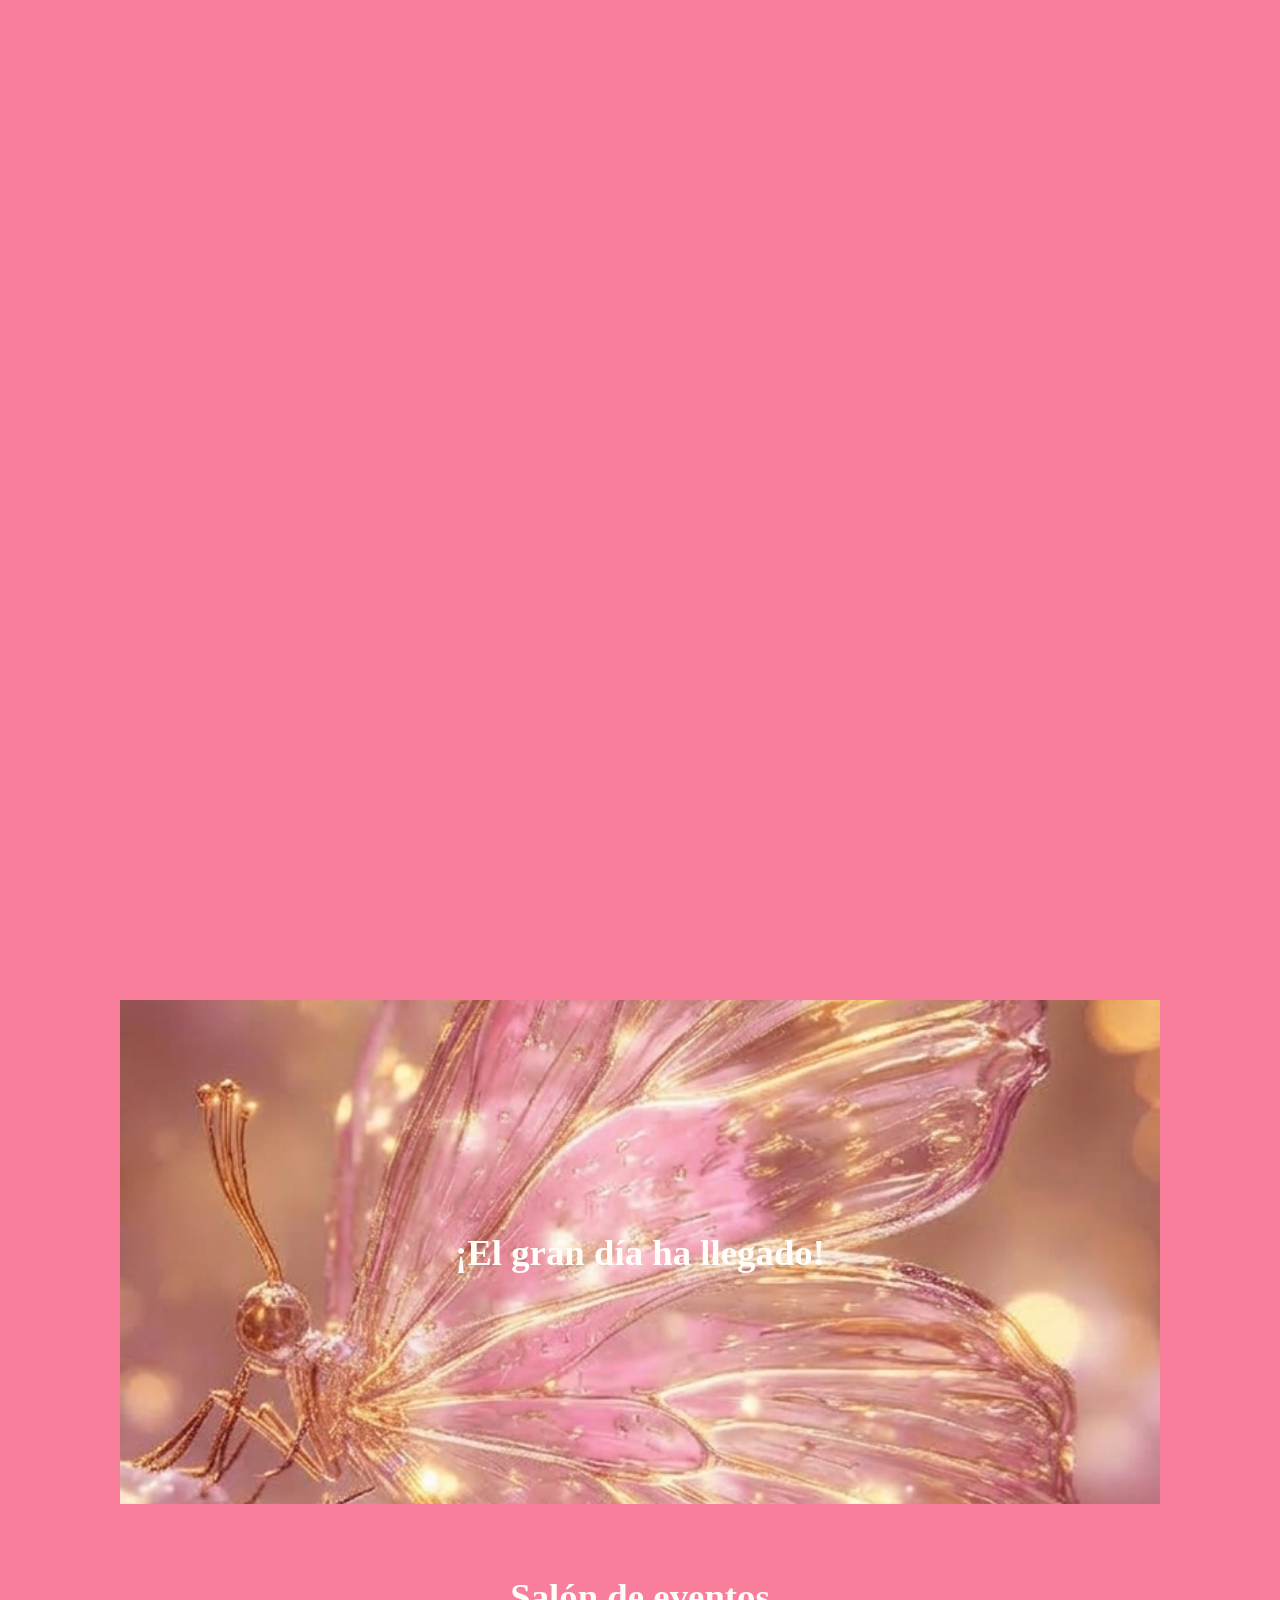
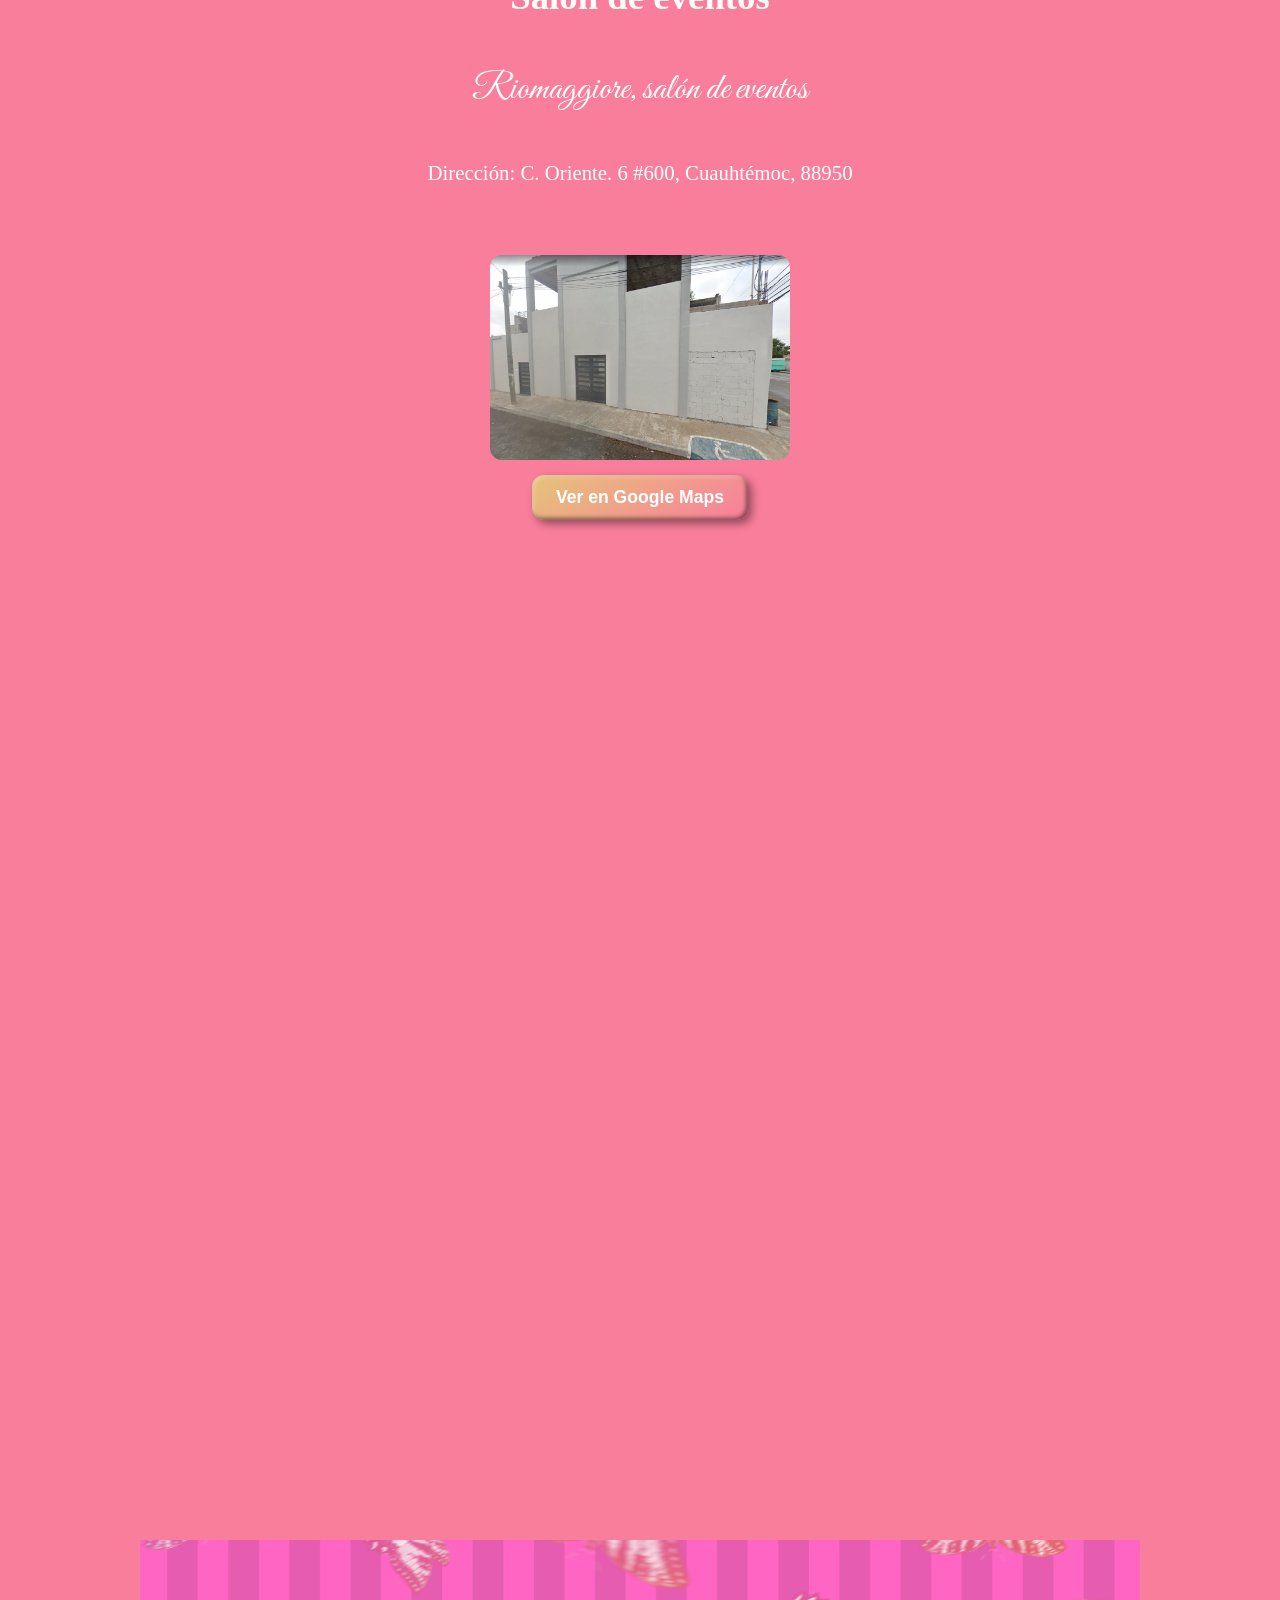
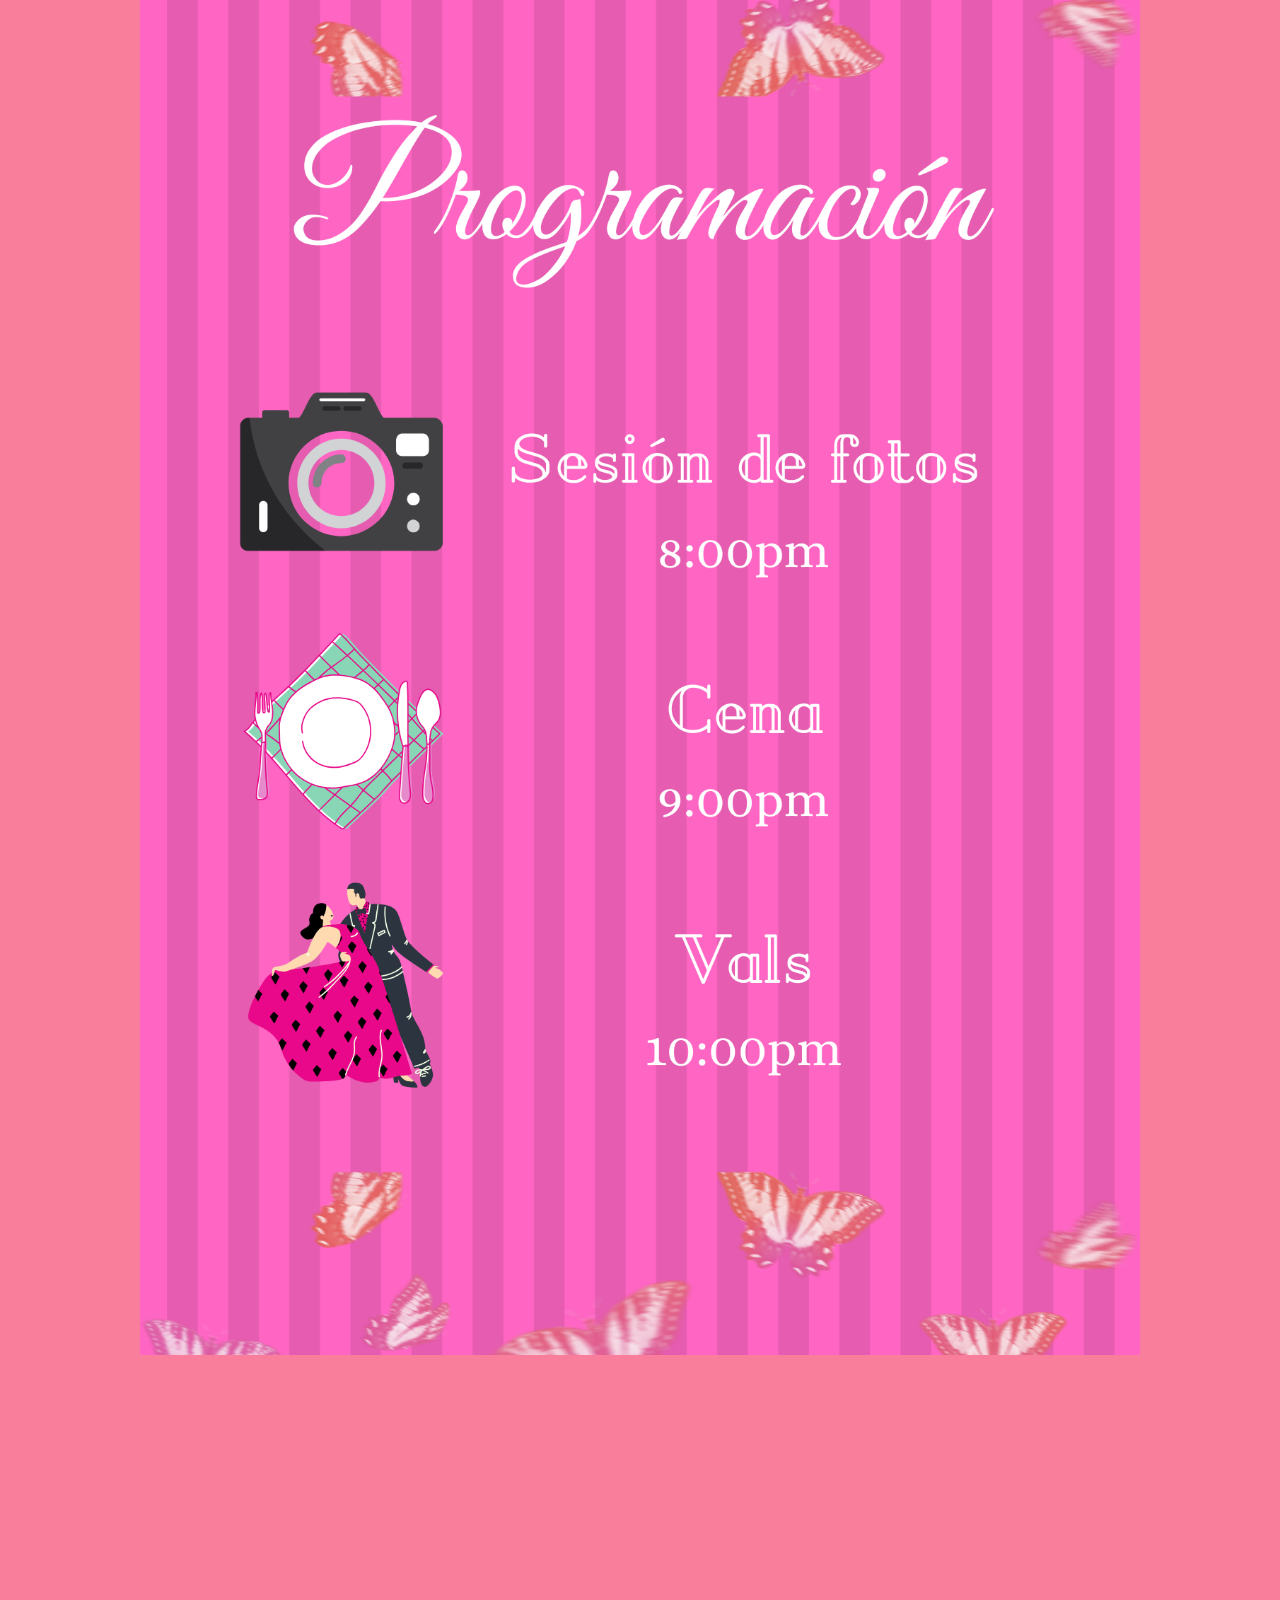
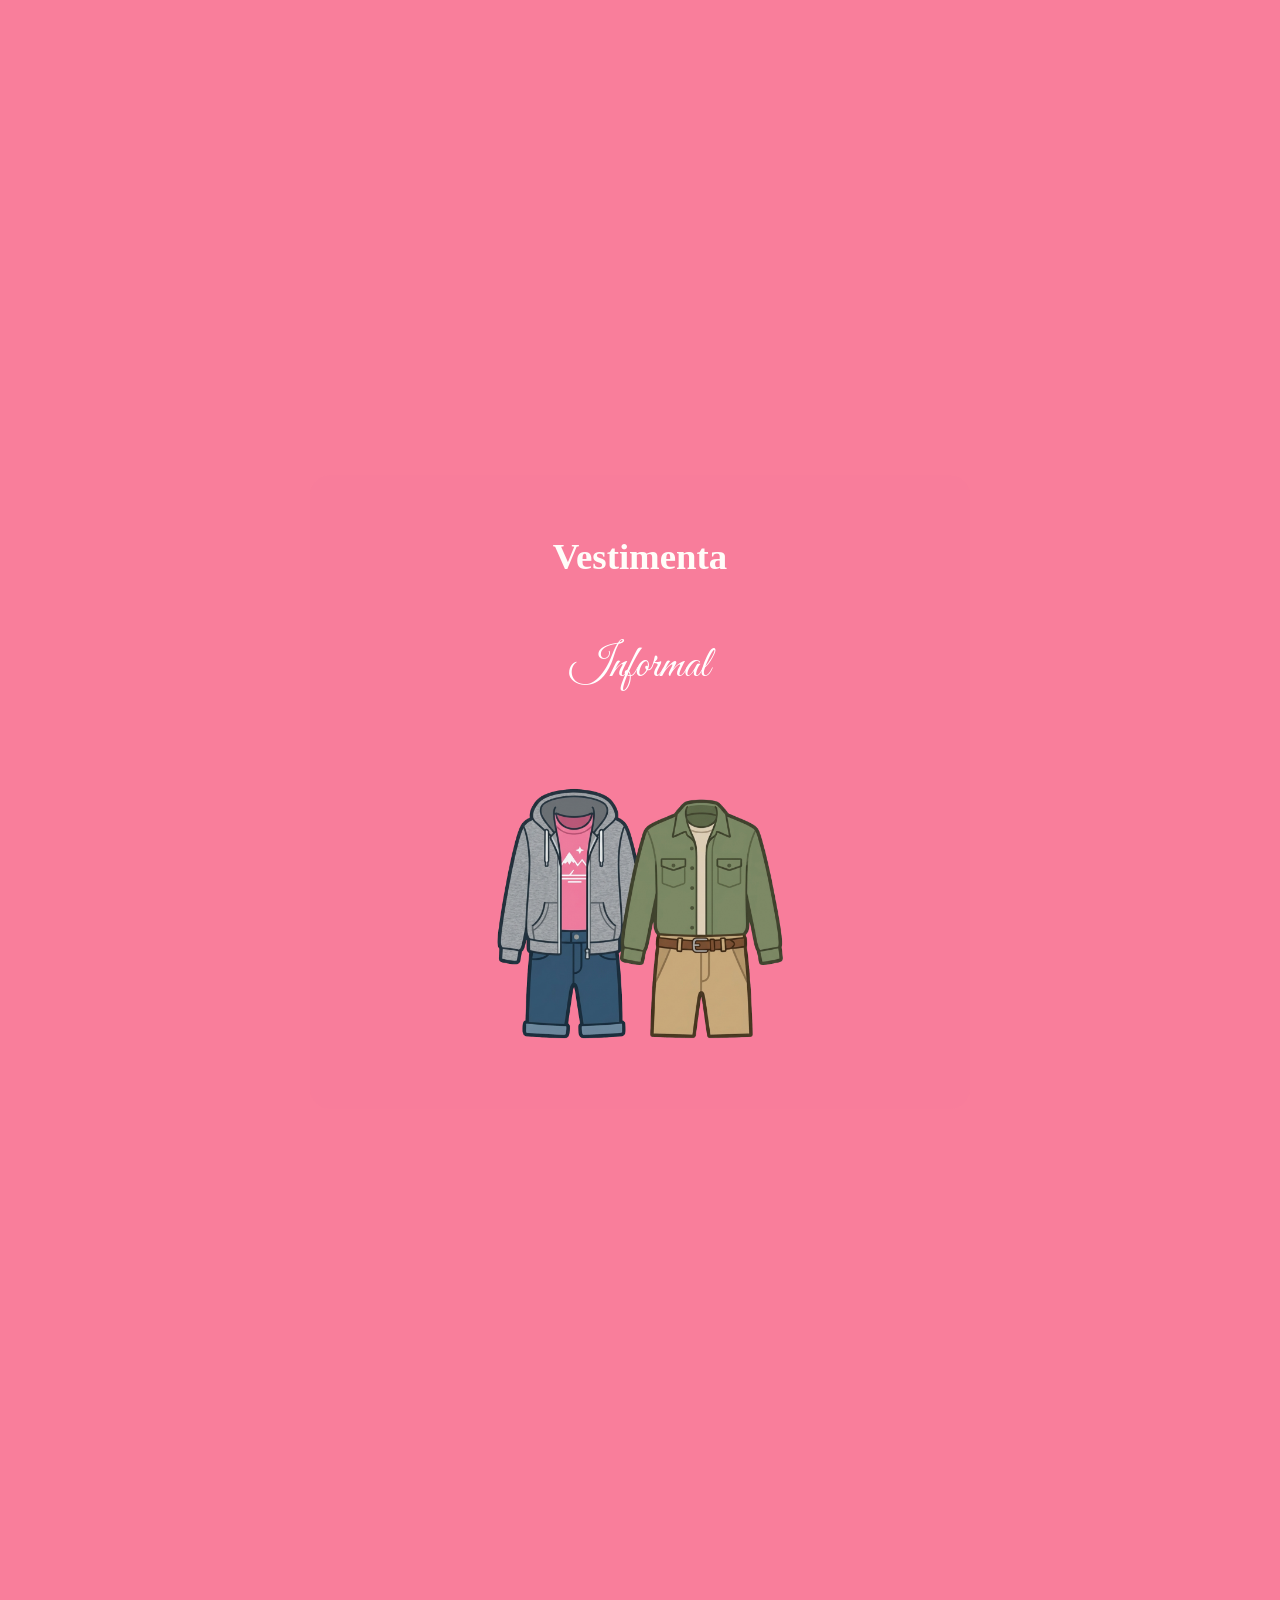
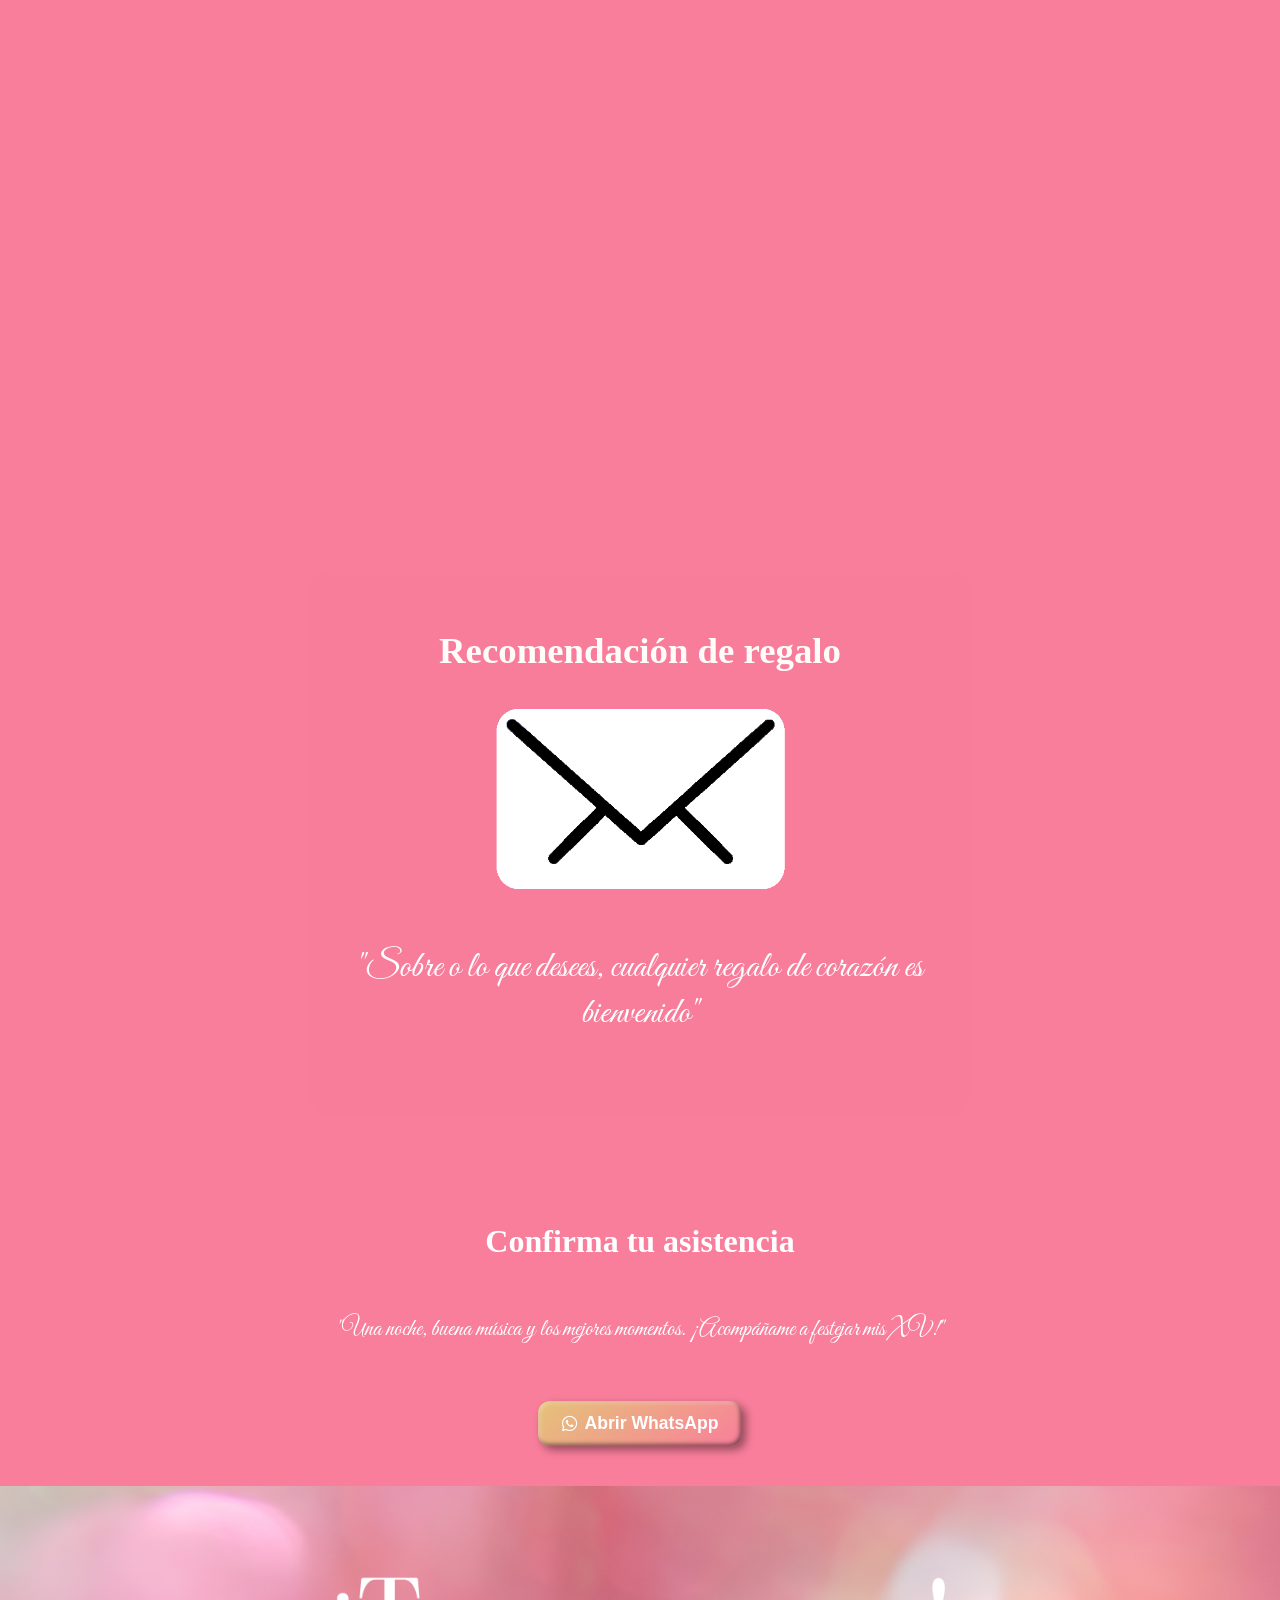
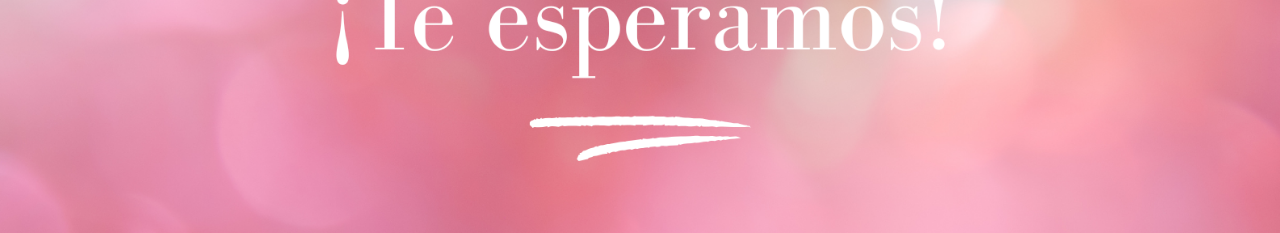
==== commit 7833df56: "Update index.html" ====
--- a/index.html
+++ b/index.html
@@ -20,7 +20,7 @@
             <h1 class="nombre">Ximena Salgado</h1>
             <h4 class="subtitulo">Mis XV Años</h4>
             <h5 class="fecha">03 de Octubre del 2026</h5>
-            <p> Lina González y Luis Salgado los invitamos a que asistencia
+            <p> Lina González y Luis Salgado los invitamos a que asistas
                 a este evento para celebrar los XV años de nuestra hija Ximena Salgado González,
                 habrá comida, baile y más, esperamos que puedas acompañarnos.</p>
         </div>
--- a/styles.css
+++ b/styles.css
@@ -2,7 +2,7 @@
 body {
     margin: 0;
     font-family: 'Raleway', sans-serif;
-    background-image: url('rosasflies.jfif');
+    background-image: url('rosasflies.jfif') format('truetype');
     min-height: 100vh; /* Permite que el body crezca si hay más contenido */
     background-position: center;
     background-size: cover;
@@ -19,35 +19,35 @@
 
 @font-face {
     font-family: 'Great Vibes';
-    src: url('GreatVibesRegular.ttf');
+    src: url('GreatVibesRegular.ttf') format('truetype');
     font-weight: normal;
     font-style: normal;
 }
 
 @font-face {
     font-family: 'OpenSansRegular';
-    src: url('OpenSansRegular.ttf');
+    src: url('OpenSansRegular.ttf') format('truetype');
     font-weight: normal;
     font-style: normal;
 }
 
 @font-face {
     font-family: 'Digital7';
-    src: url('digital7\(mono\).ttf');
+    src: url('digital7\(mono\).ttf') format('truetype');
     font-weight: normal;
     font-style: normal;
 }
 
 @font-face {
     font-family: 'ITCBenguiatStdMediumCn';
-    src: url('ITCBenguiatStdMediumCn.otf');
+    src: url('ITCBenguiatStdMediumCn.otf') format('truetype');
     font-weight: normal;
     font-style: normal;
 }
 
 @font-face {
     font-family: 'VerandahReverie';
-    src: url('VerandahReverie.otf');
+    src: url('VerandahReverie.otf') format('truetype');
     font-weight: normal;
     font-style: normal;
 }
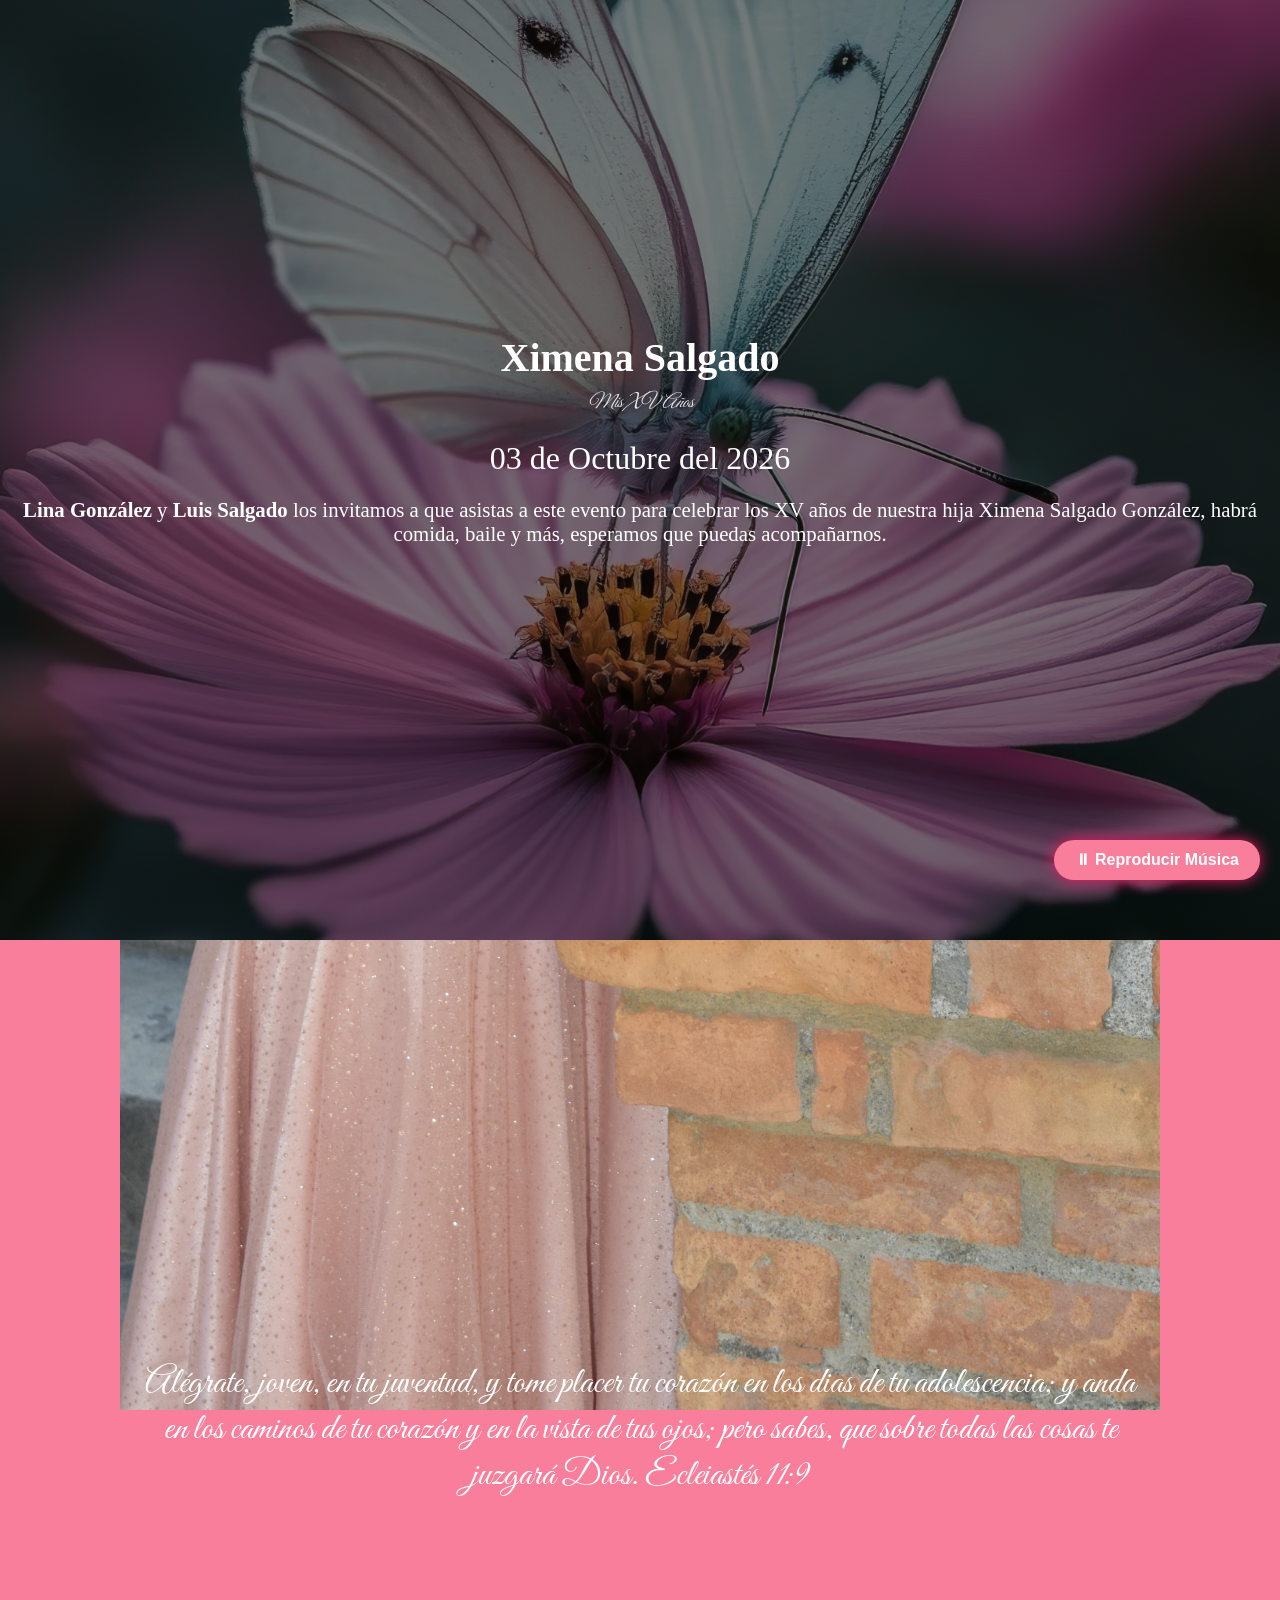
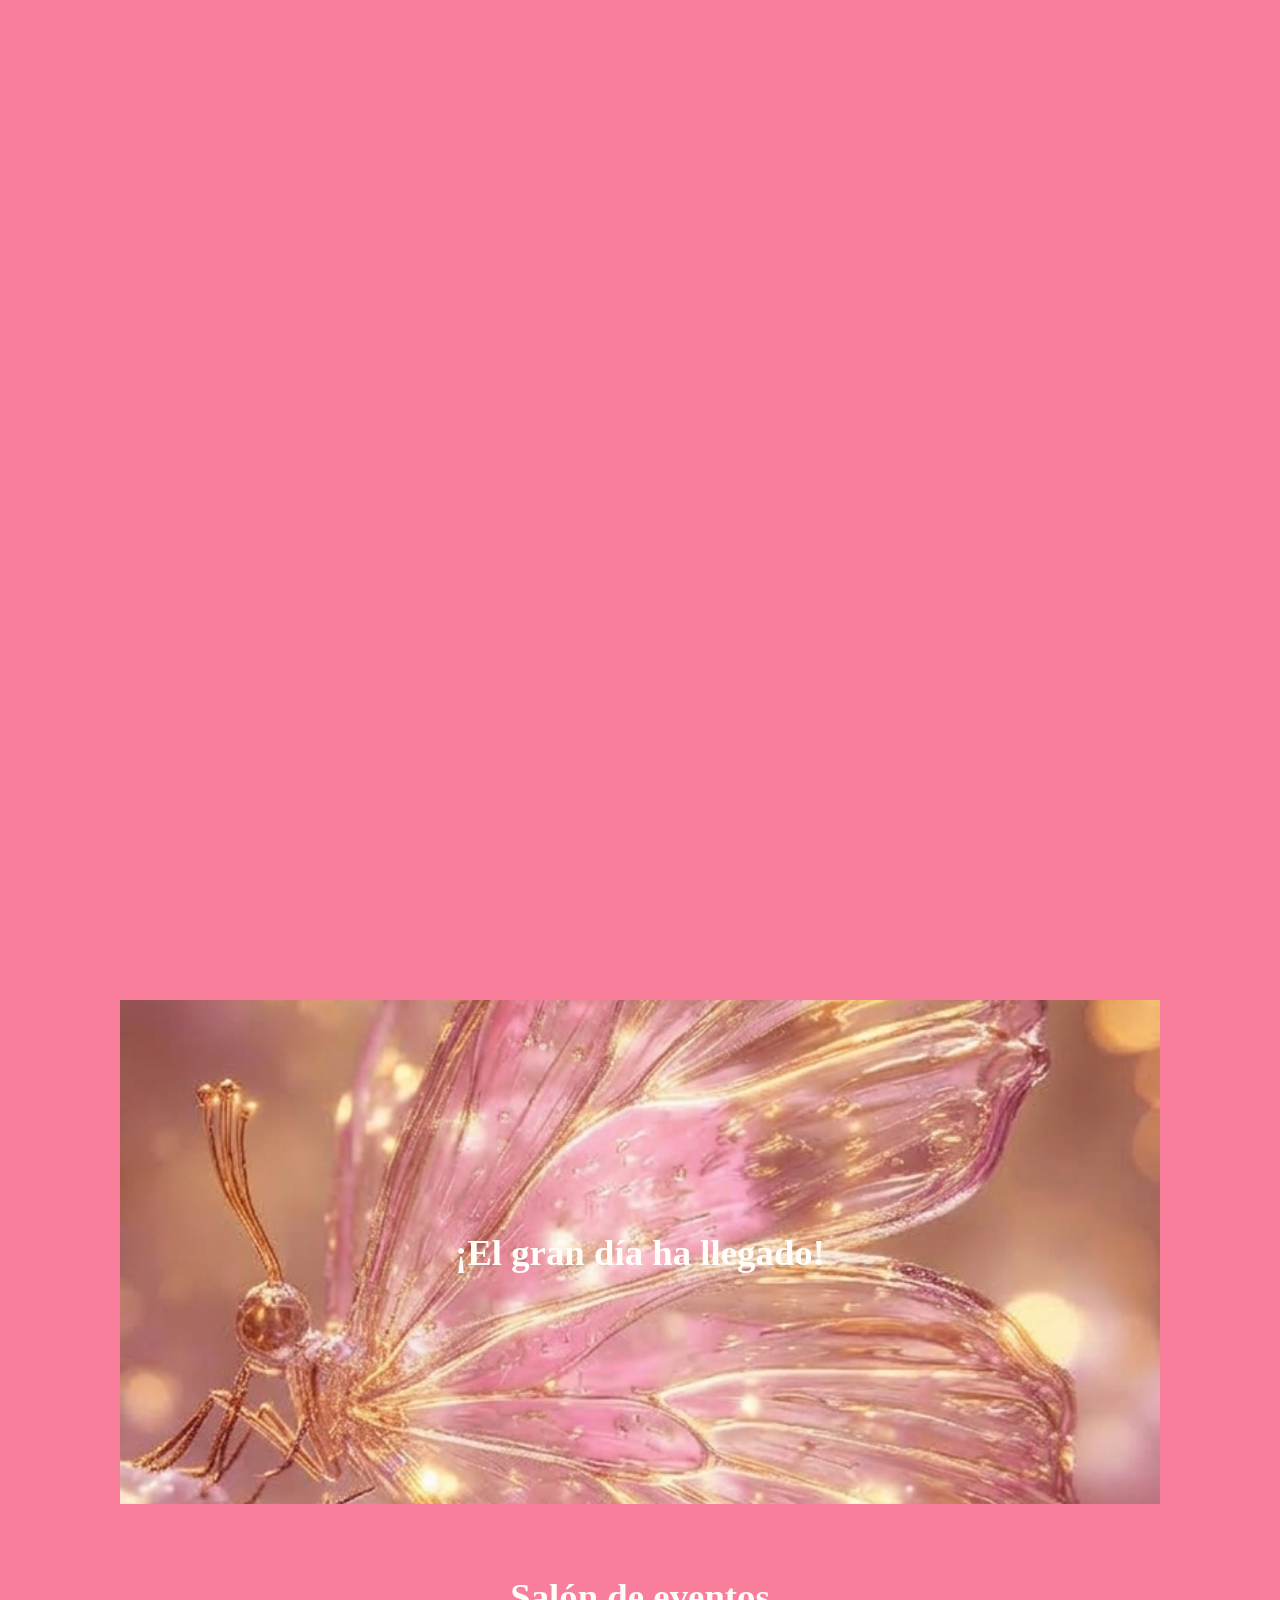
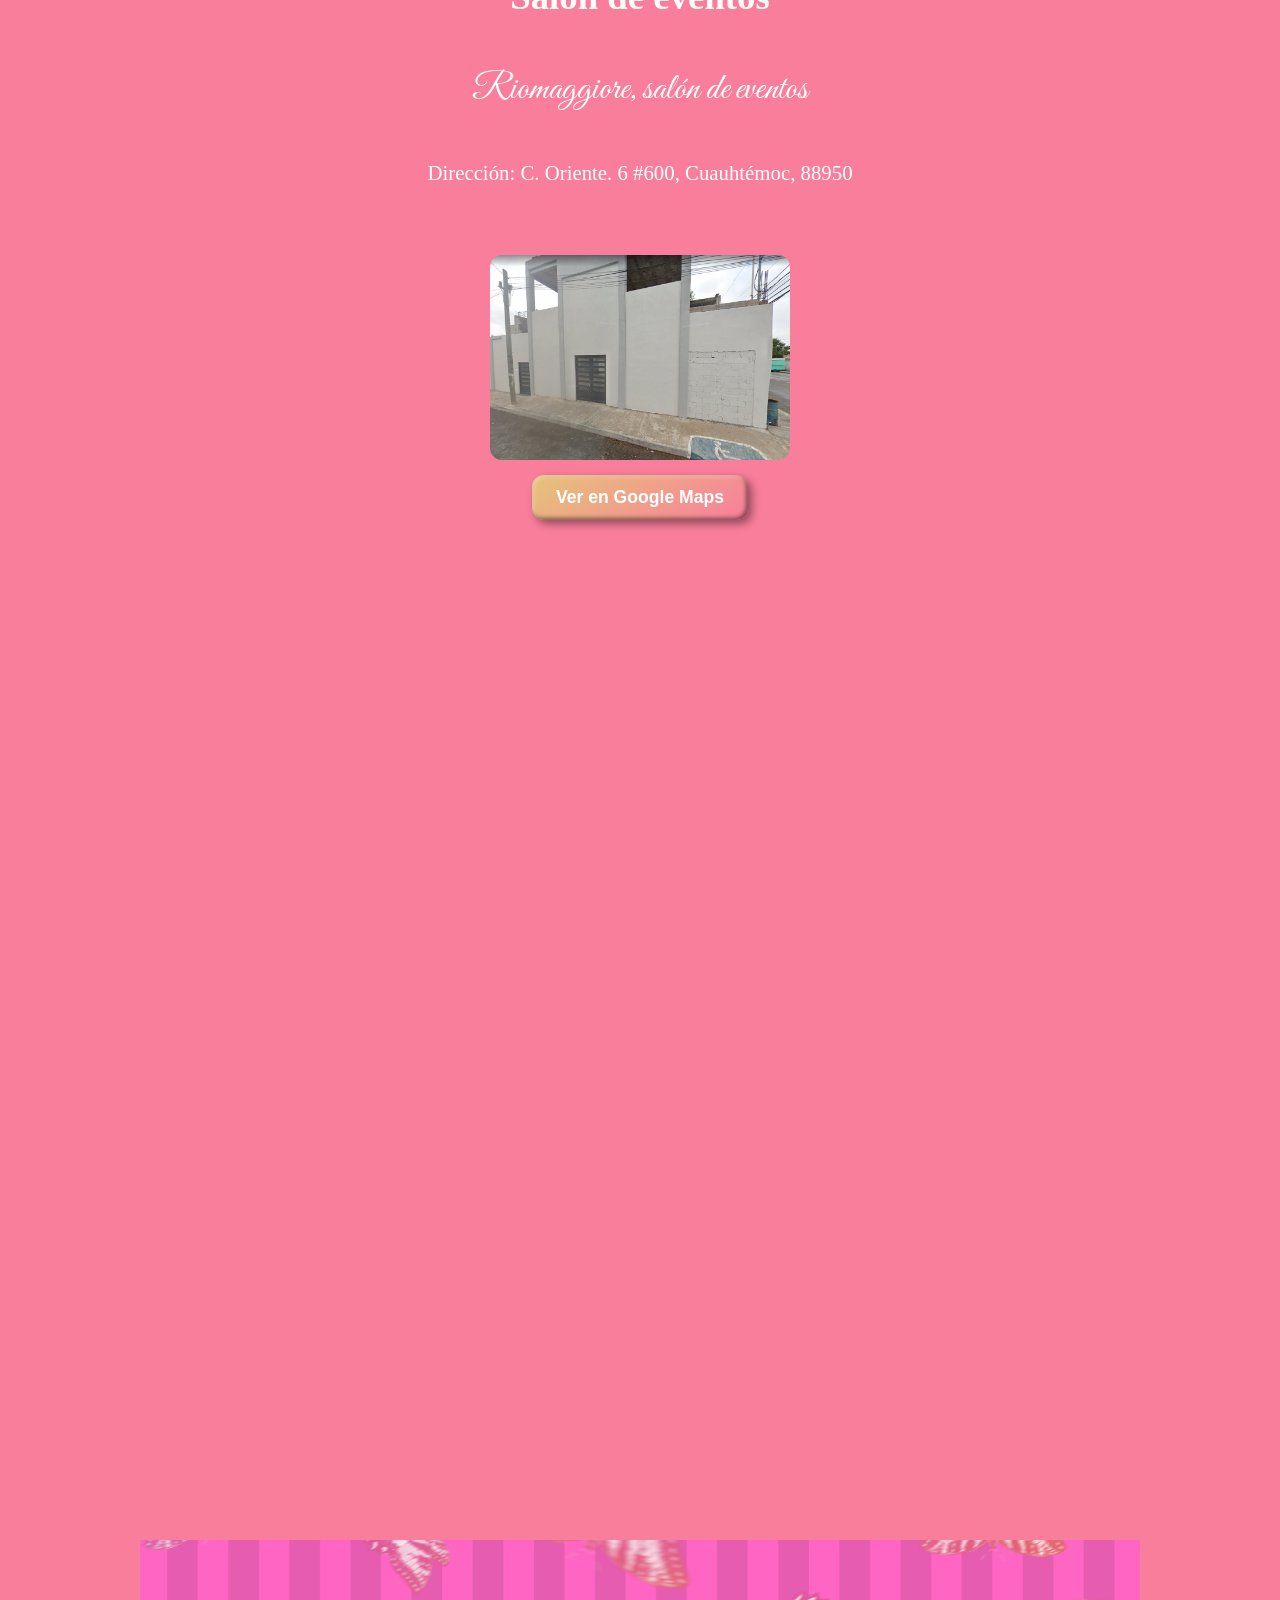
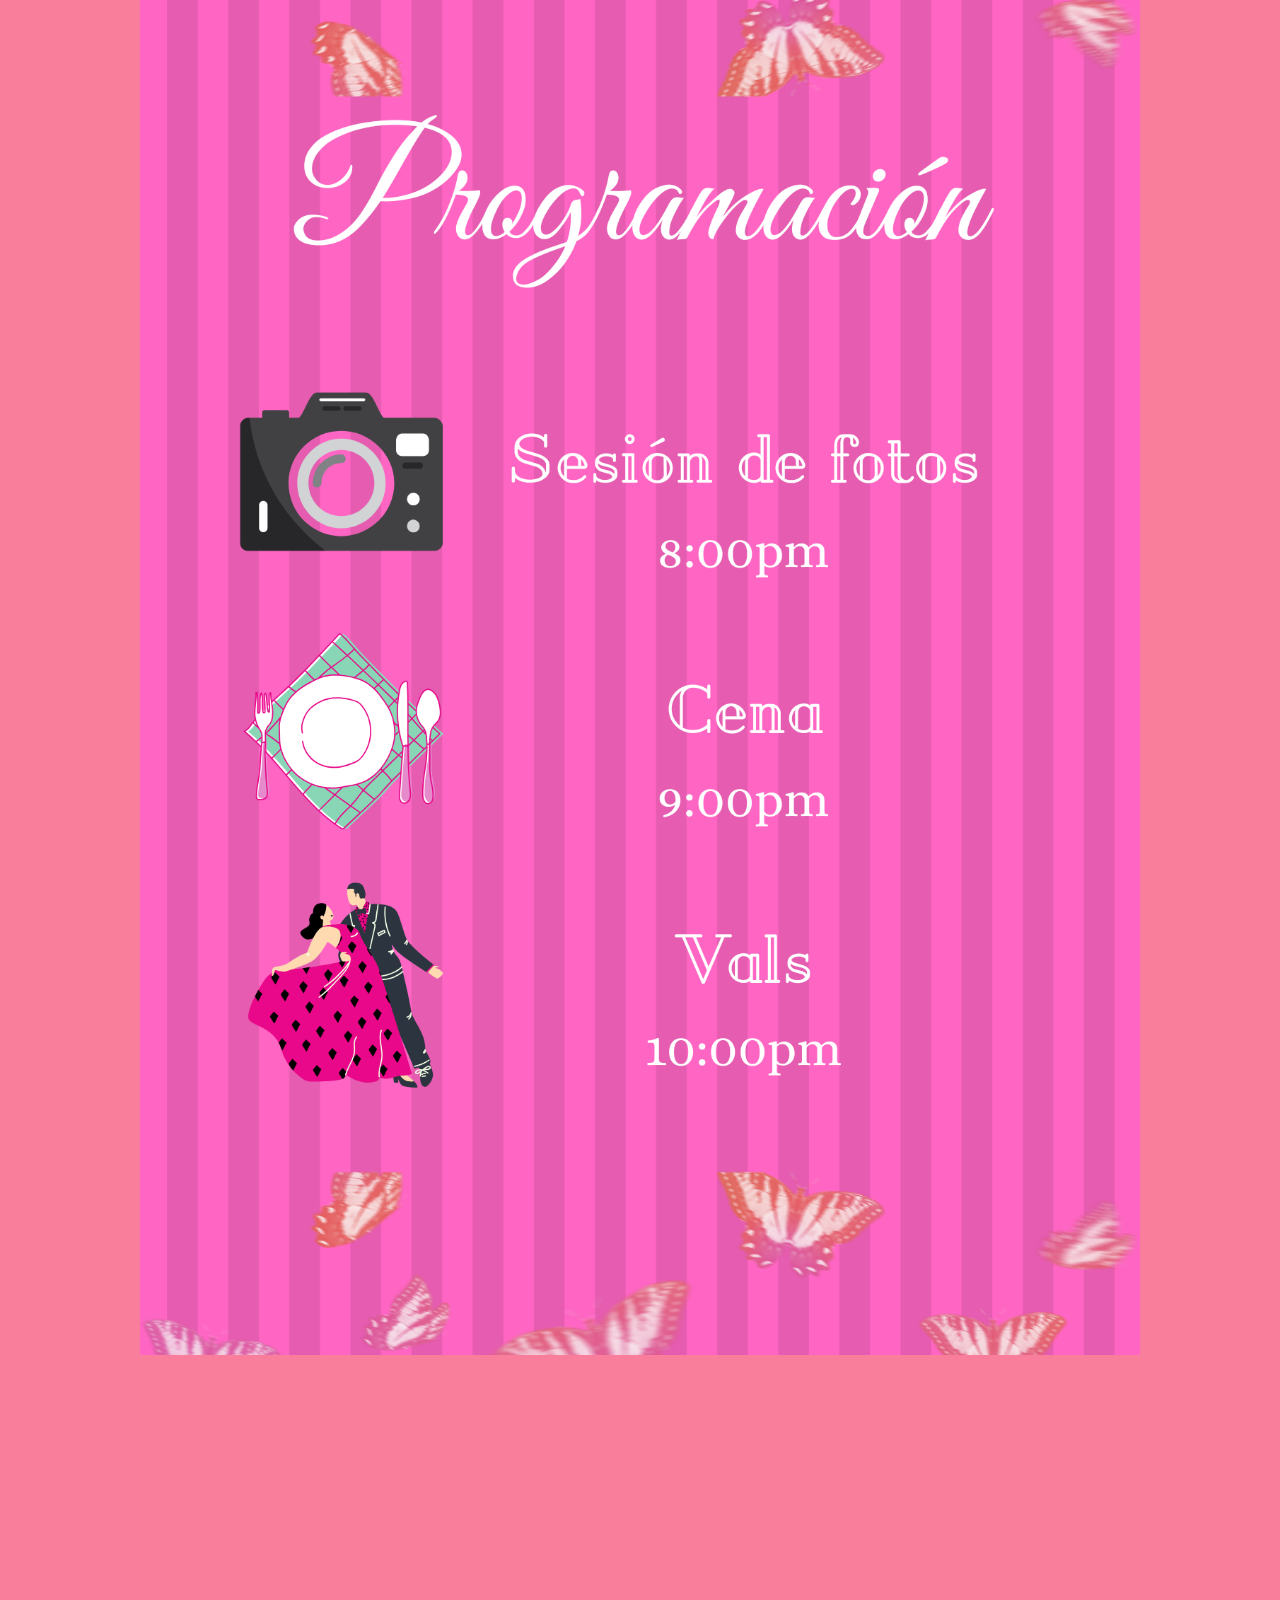
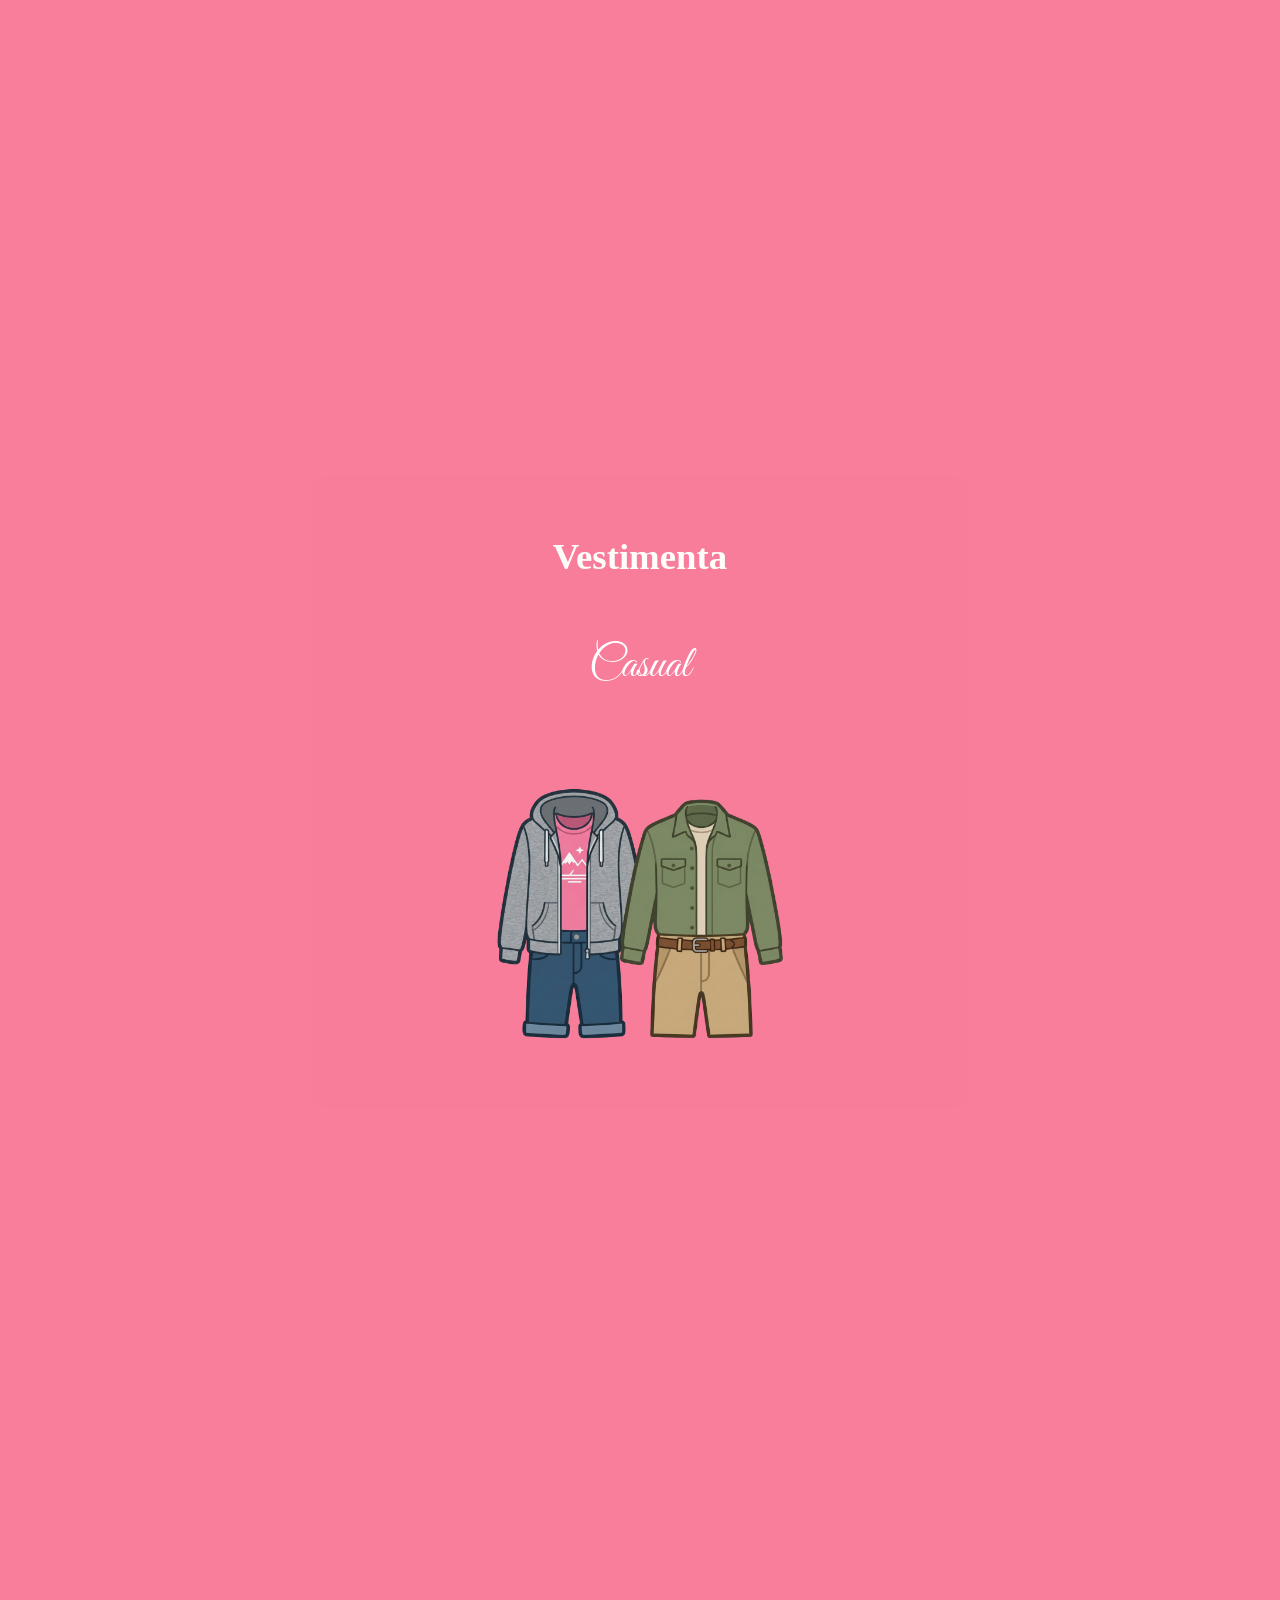
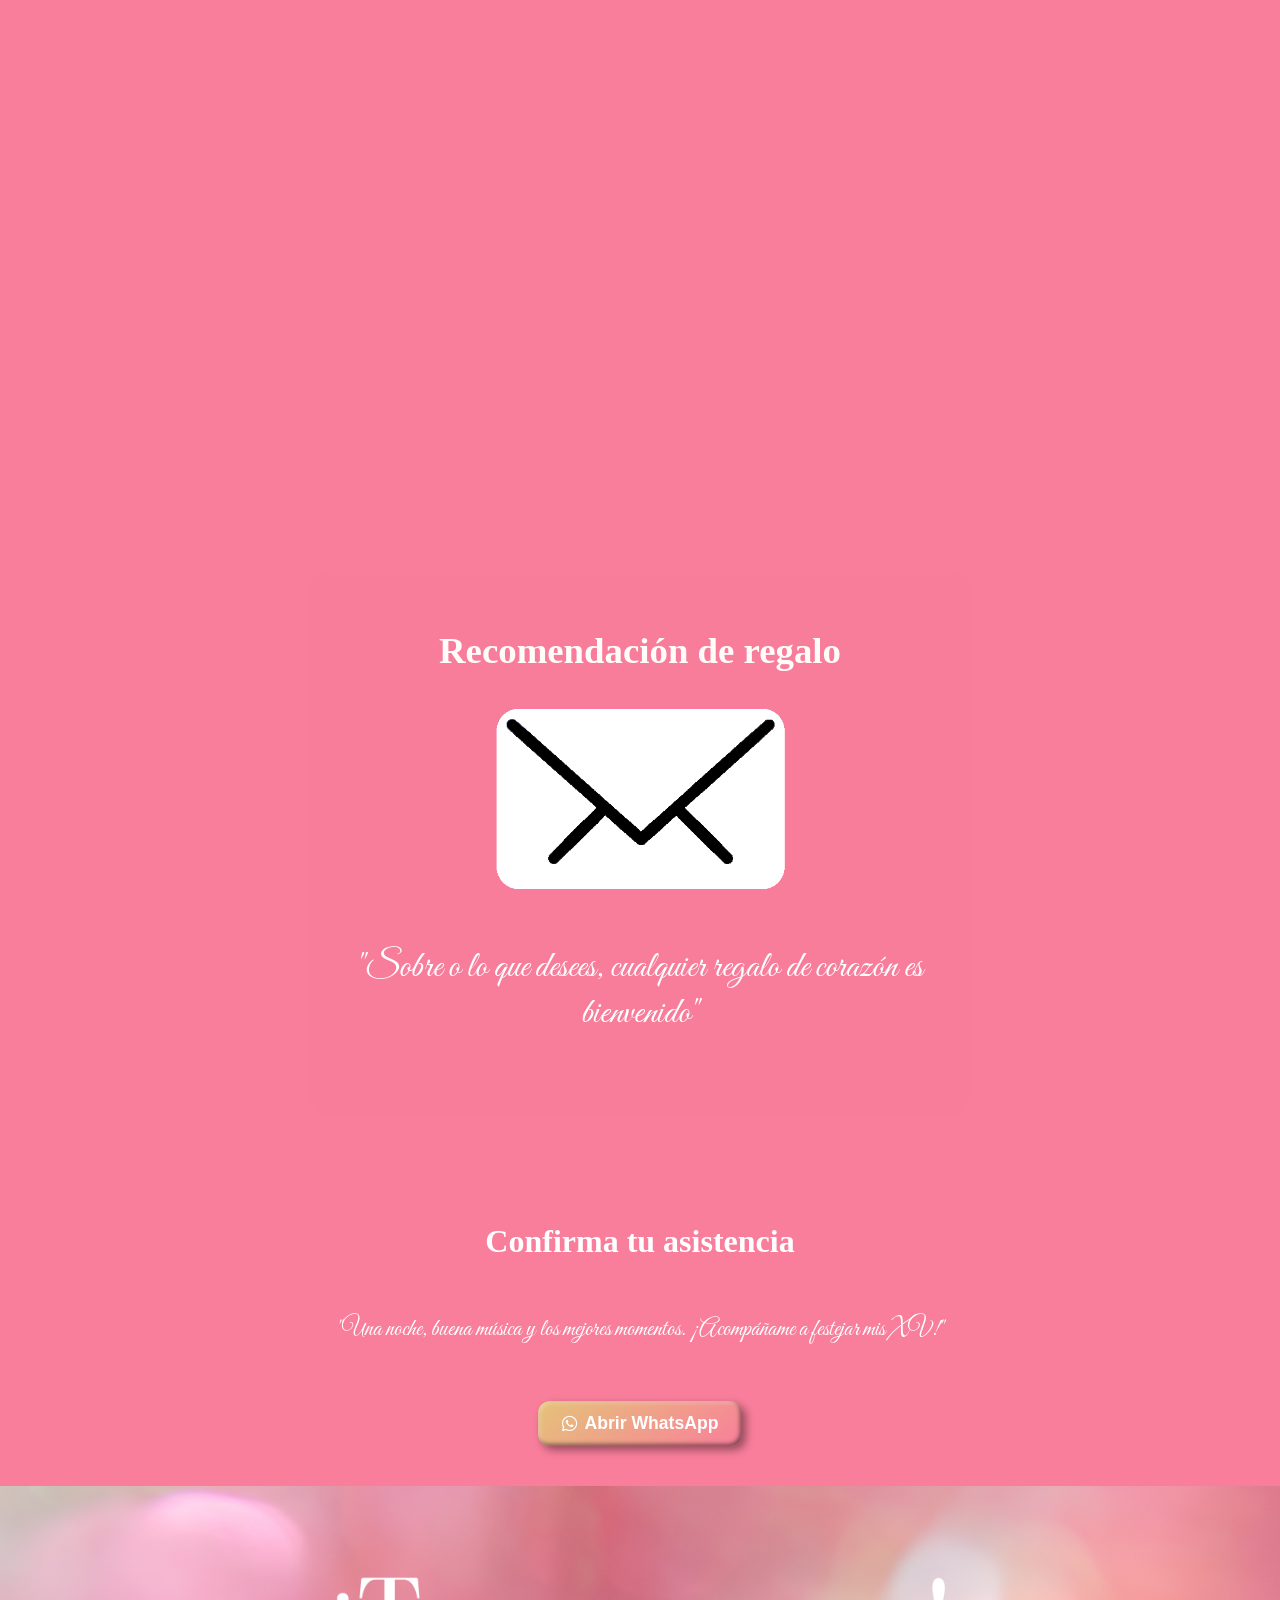
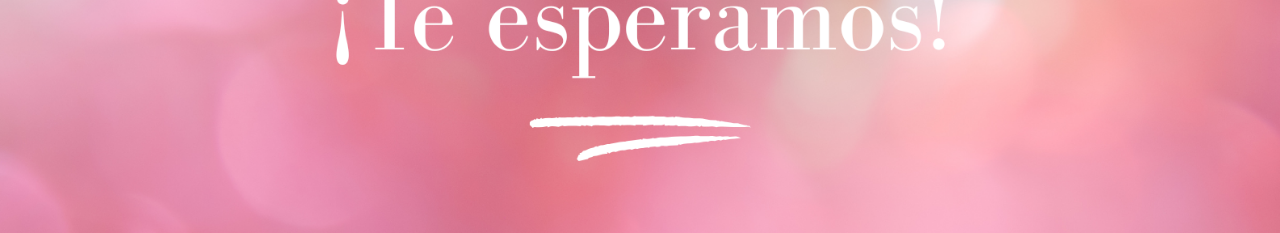
==== commit ee1d0359: "Update index.html" ====
--- a/index.html
+++ b/index.html
@@ -20,7 +20,7 @@
             <h1 class="nombre">Ximena Salgado</h1>
             <h4 class="subtitulo">Mis XV Años</h4>
             <h5 class="fecha">03 de Octubre del 2026</h5>
-            <p> Lina González y Luis Salgado los invitamos a que asistas
+            <p> <strong>Lina González</strong> y <strong>Luis Salgado</strong> los invitamos a que asistas
                 a este evento para celebrar los XV años de nuestra hija Ximena Salgado González,
                 habrá comida, baile y más, esperamos que puedas acompañarnos.</p>
         </div>
@@ -145,7 +145,7 @@
 
     <section class="vestimenta">
         <h2>Vestimenta</h2>
-        <h4>Informal</h4>
+        <h4>Casual</h4>
         <img src="vestimenta.png" alt="traje" class="imagen-lugar">
     </section>
 
--- a/styles.css
+++ b/styles.css
@@ -2,7 +2,7 @@
 body {
     margin: 0;
     font-family: 'Raleway', sans-serif;
-    background-image: url('rosasflies.jfif') format('truetype');
+    background-image: url('rosasflies.jfif');
     min-height: 100vh; /* Permite que el body crezca si hay más contenido */
     background-position: center;
     background-size: cover;
@@ -33,7 +33,7 @@
 
 @font-face {
     font-family: 'Digital7';
-    src: url('digital7\(mono\).ttf') format('truetype');
+    src: url('digital7\(mono).ttf') format('truetype');
     font-weight: normal;
     font-style: normal;
 }
@@ -591,5 +591,38 @@
     text-decoration: underline;
 }
 
-
-
+/* ===================== SOLUCIÓN PARA FONDO EN MÓVILES ===================== */
+@media (max-width: 768px) {
+    /* 1. Desactiva el fondo directo del body en móviles */
+    body {
+        background-image: none !important;
+        background-color: #f97e9b; /* Color base de respaldo */
+    }
+
+    /* 2. Crea una capa fija de fondo que no se estira ni distorsiona */
+    body::before {
+        content: "";
+        position: fixed;
+        top: 0;
+        left: 0;
+        width: 100vw;
+        height: 100vh;
+        background-image: url('rosasflies.jfif');
+        background-size: cover;
+        background-position: center;
+        background-repeat: no-repeat;
+        z-index: -1; /* Se mantiene detrás de todo el contenido */
+    }
+
+    /* 3. Desactiva parallax en las demás secciones para fluidez */
+    .hero, 
+    .parallax, 
+    .parallax2, 
+    .parallax3, 
+    #temporizador {
+        background-attachment: scroll !important;
+        background-size: cover !important;
+        background-position: center !important;
+        background-repeat: no-repeat !important;
+    }
+}
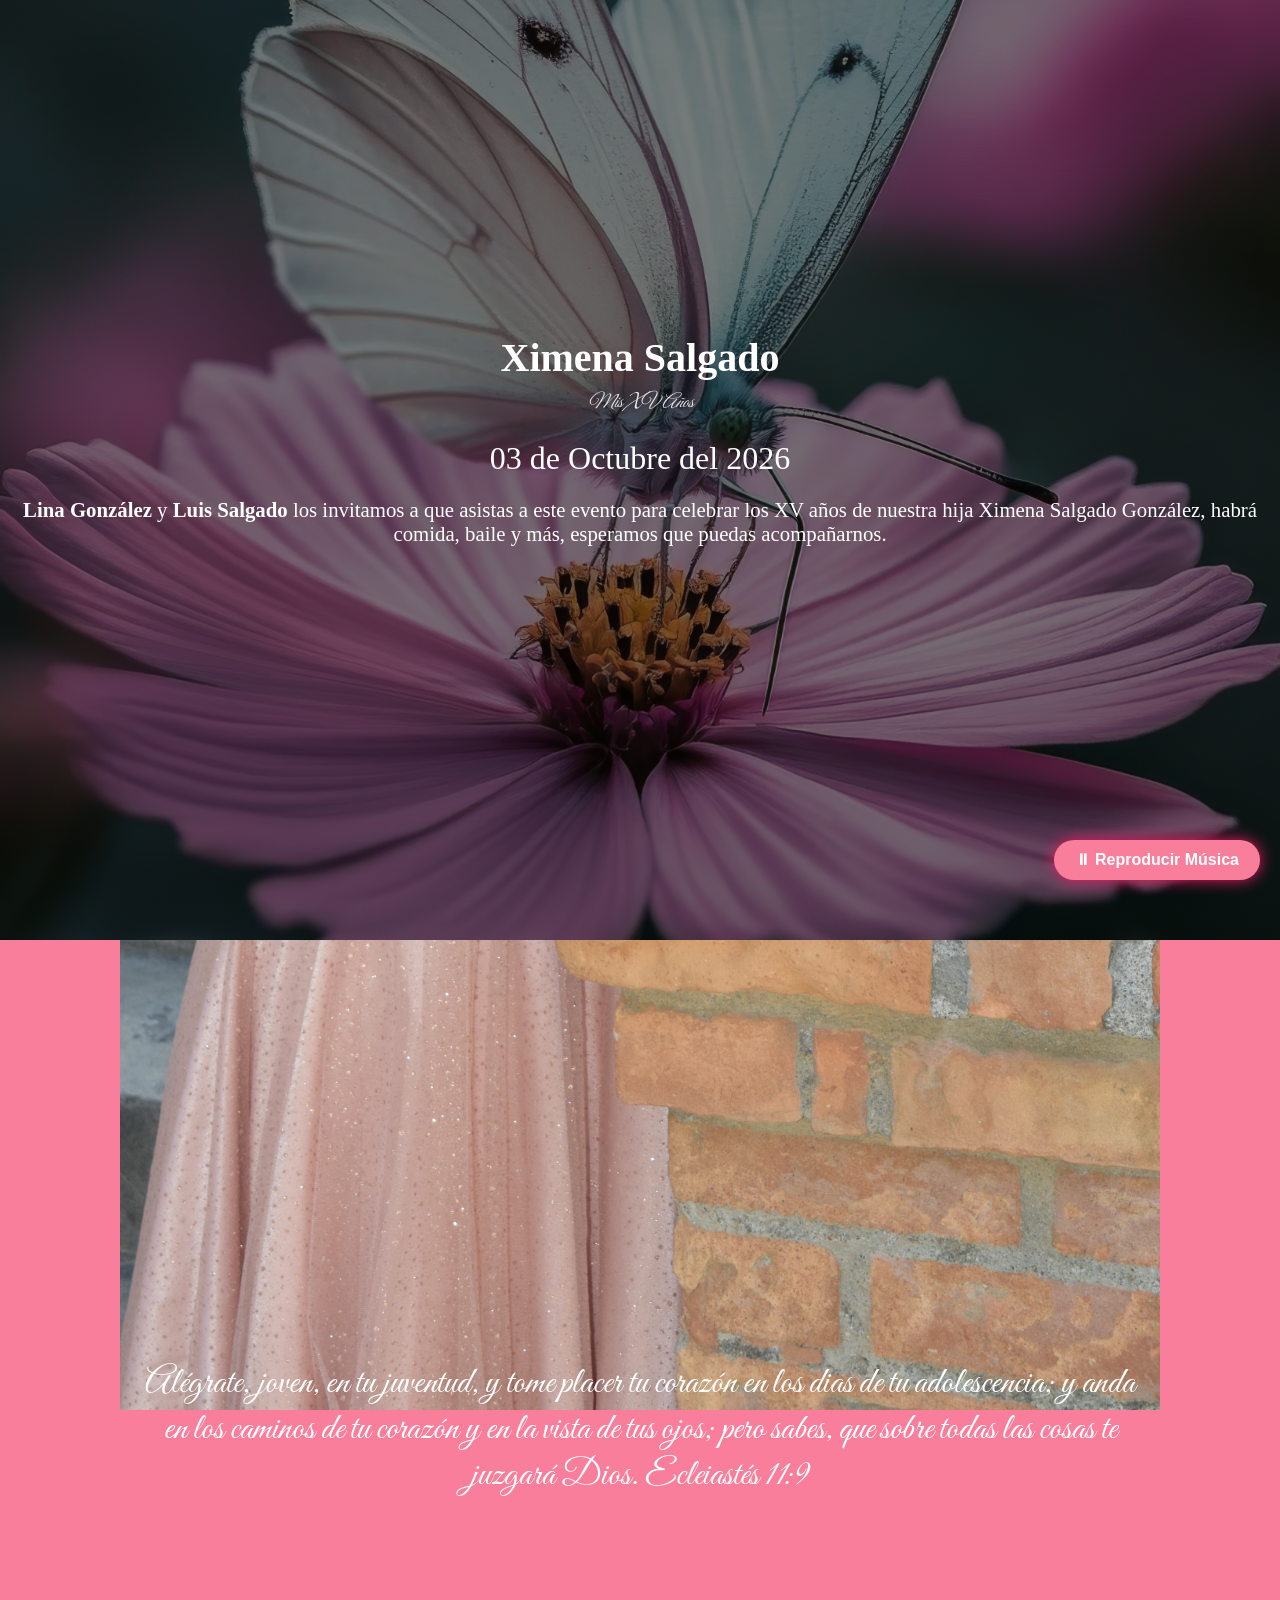
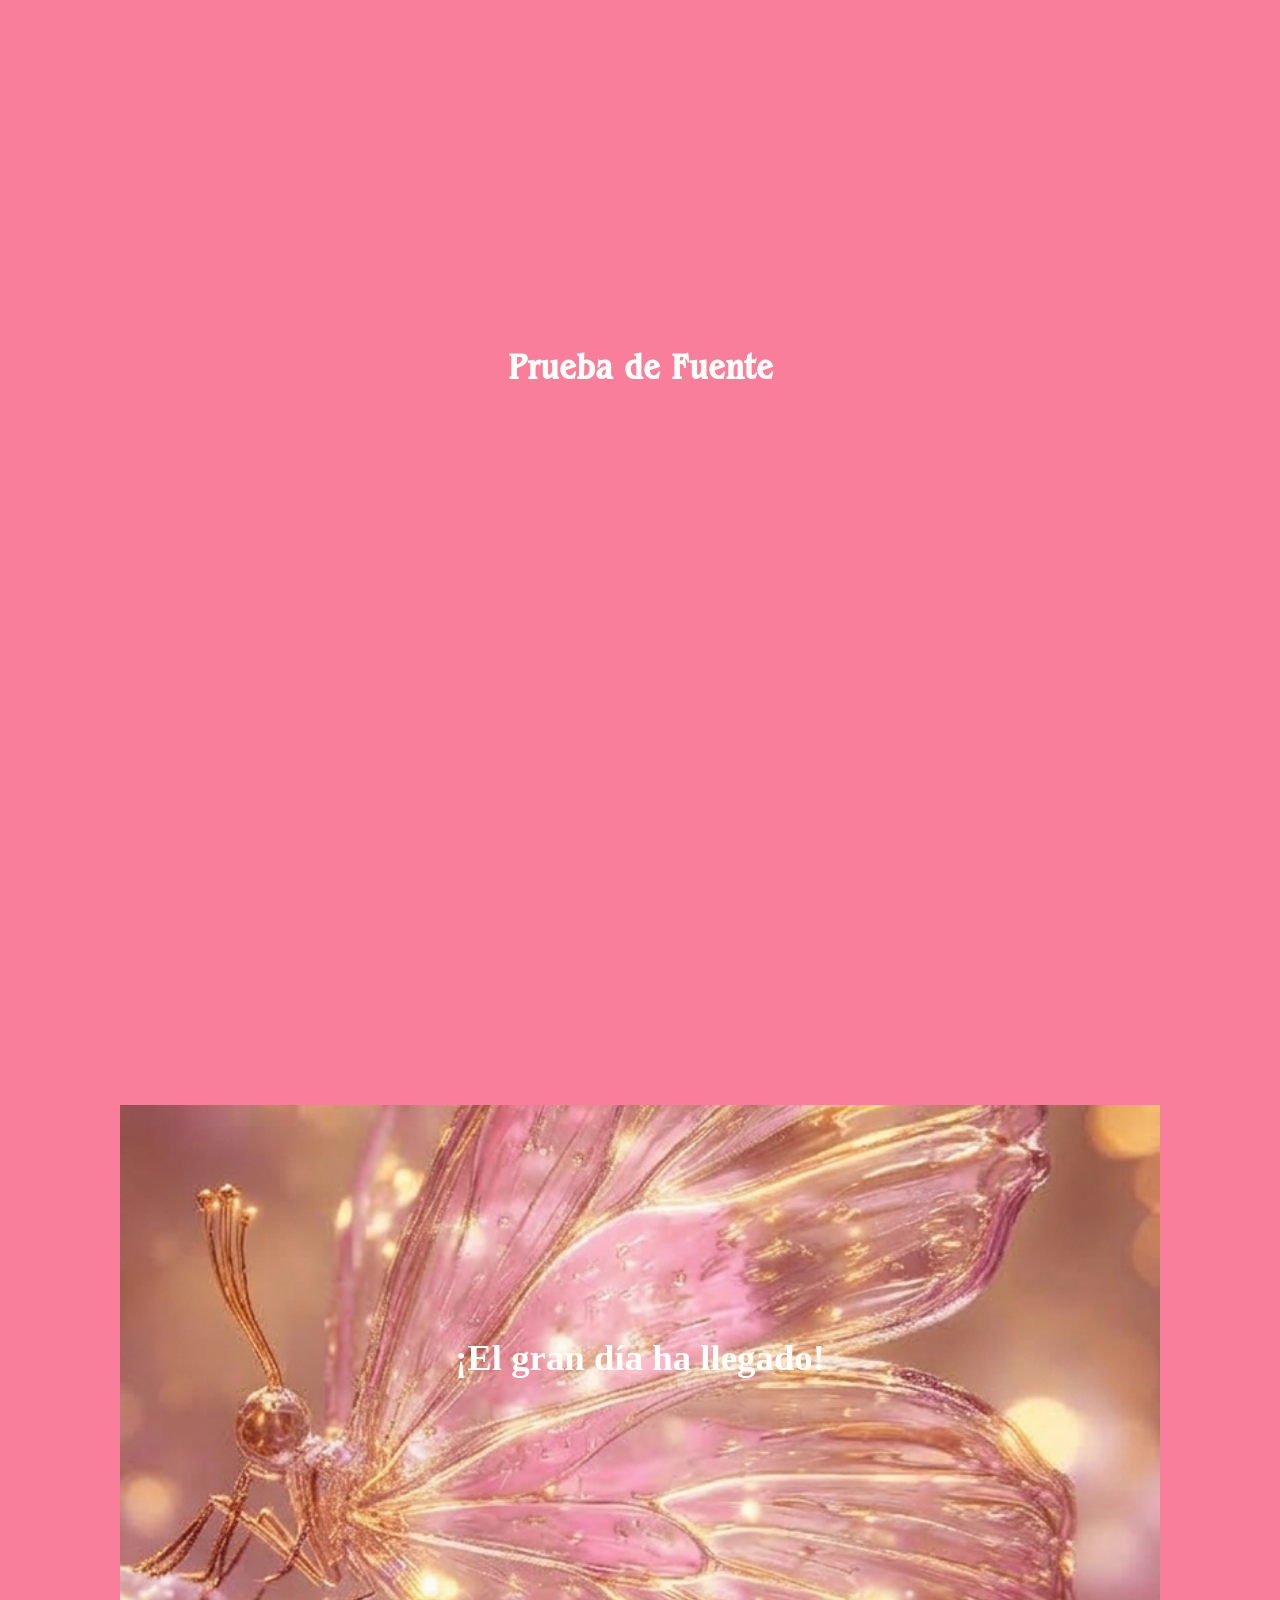
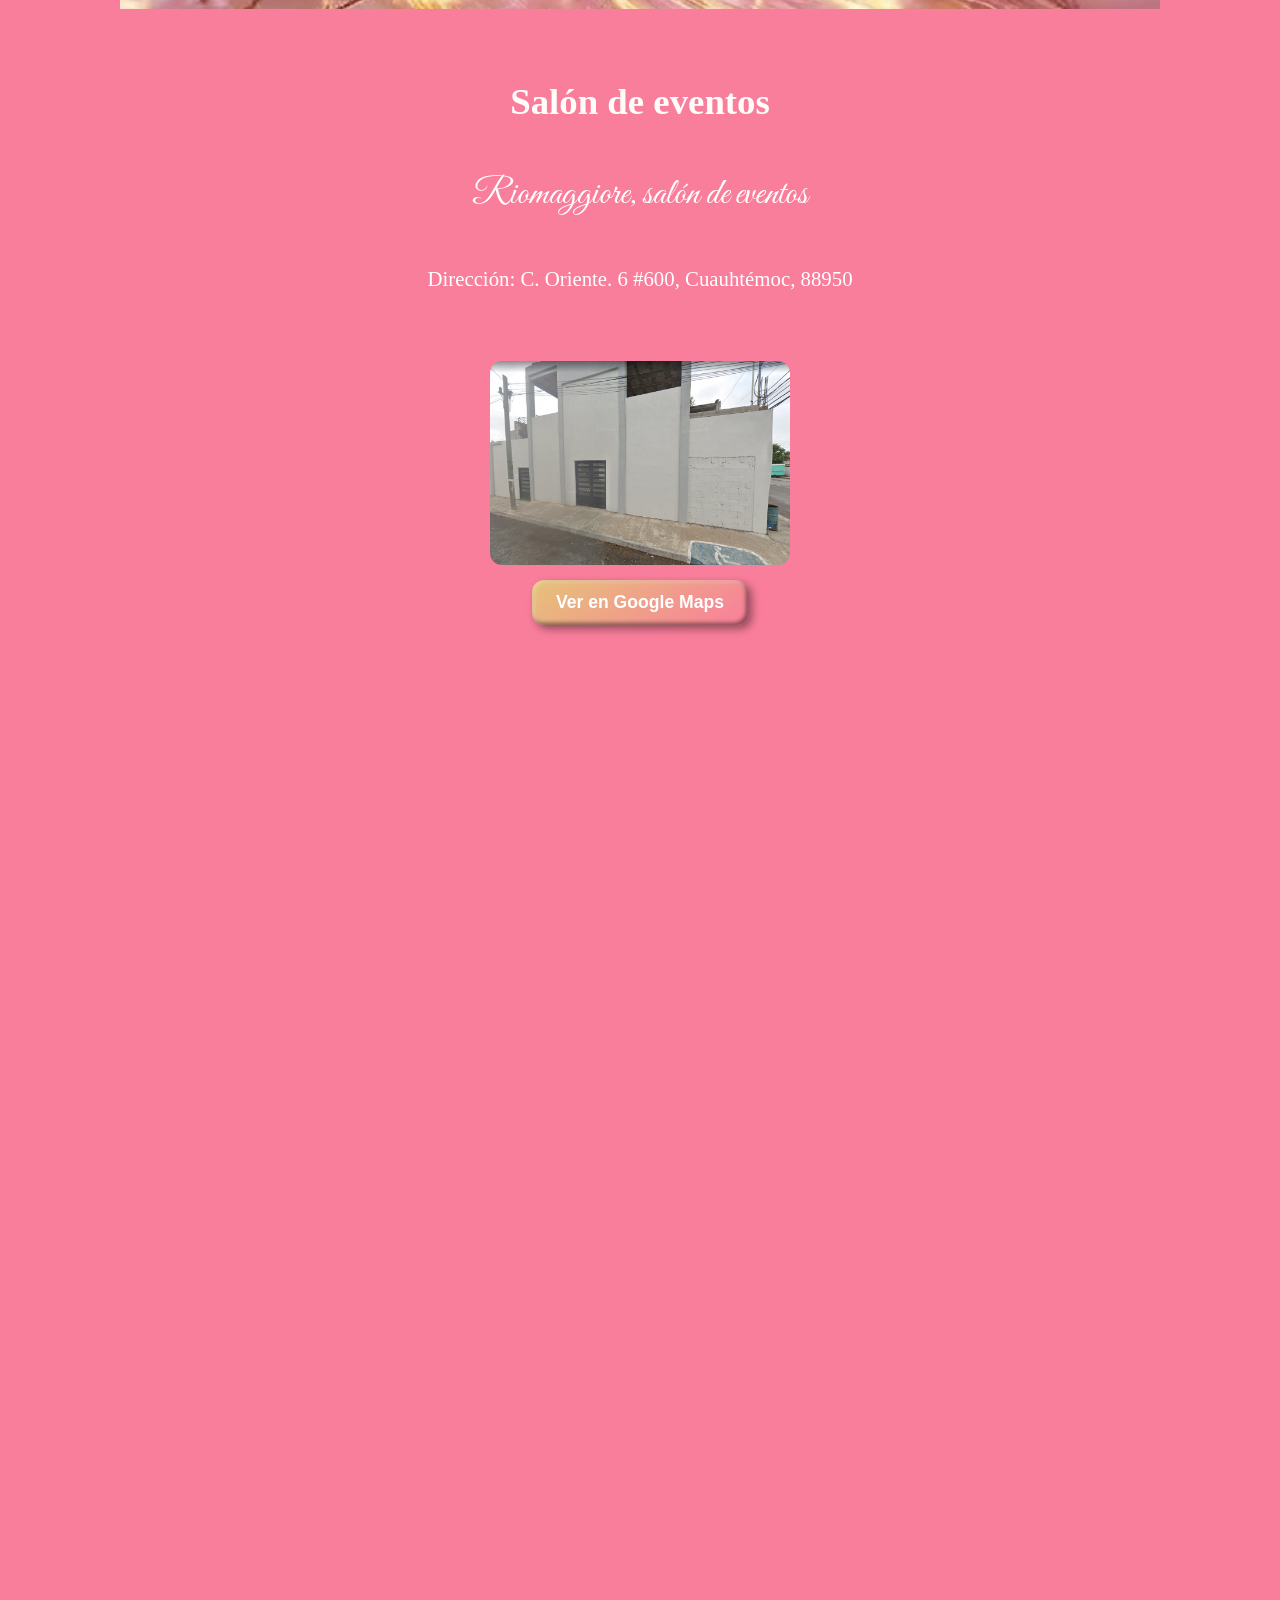
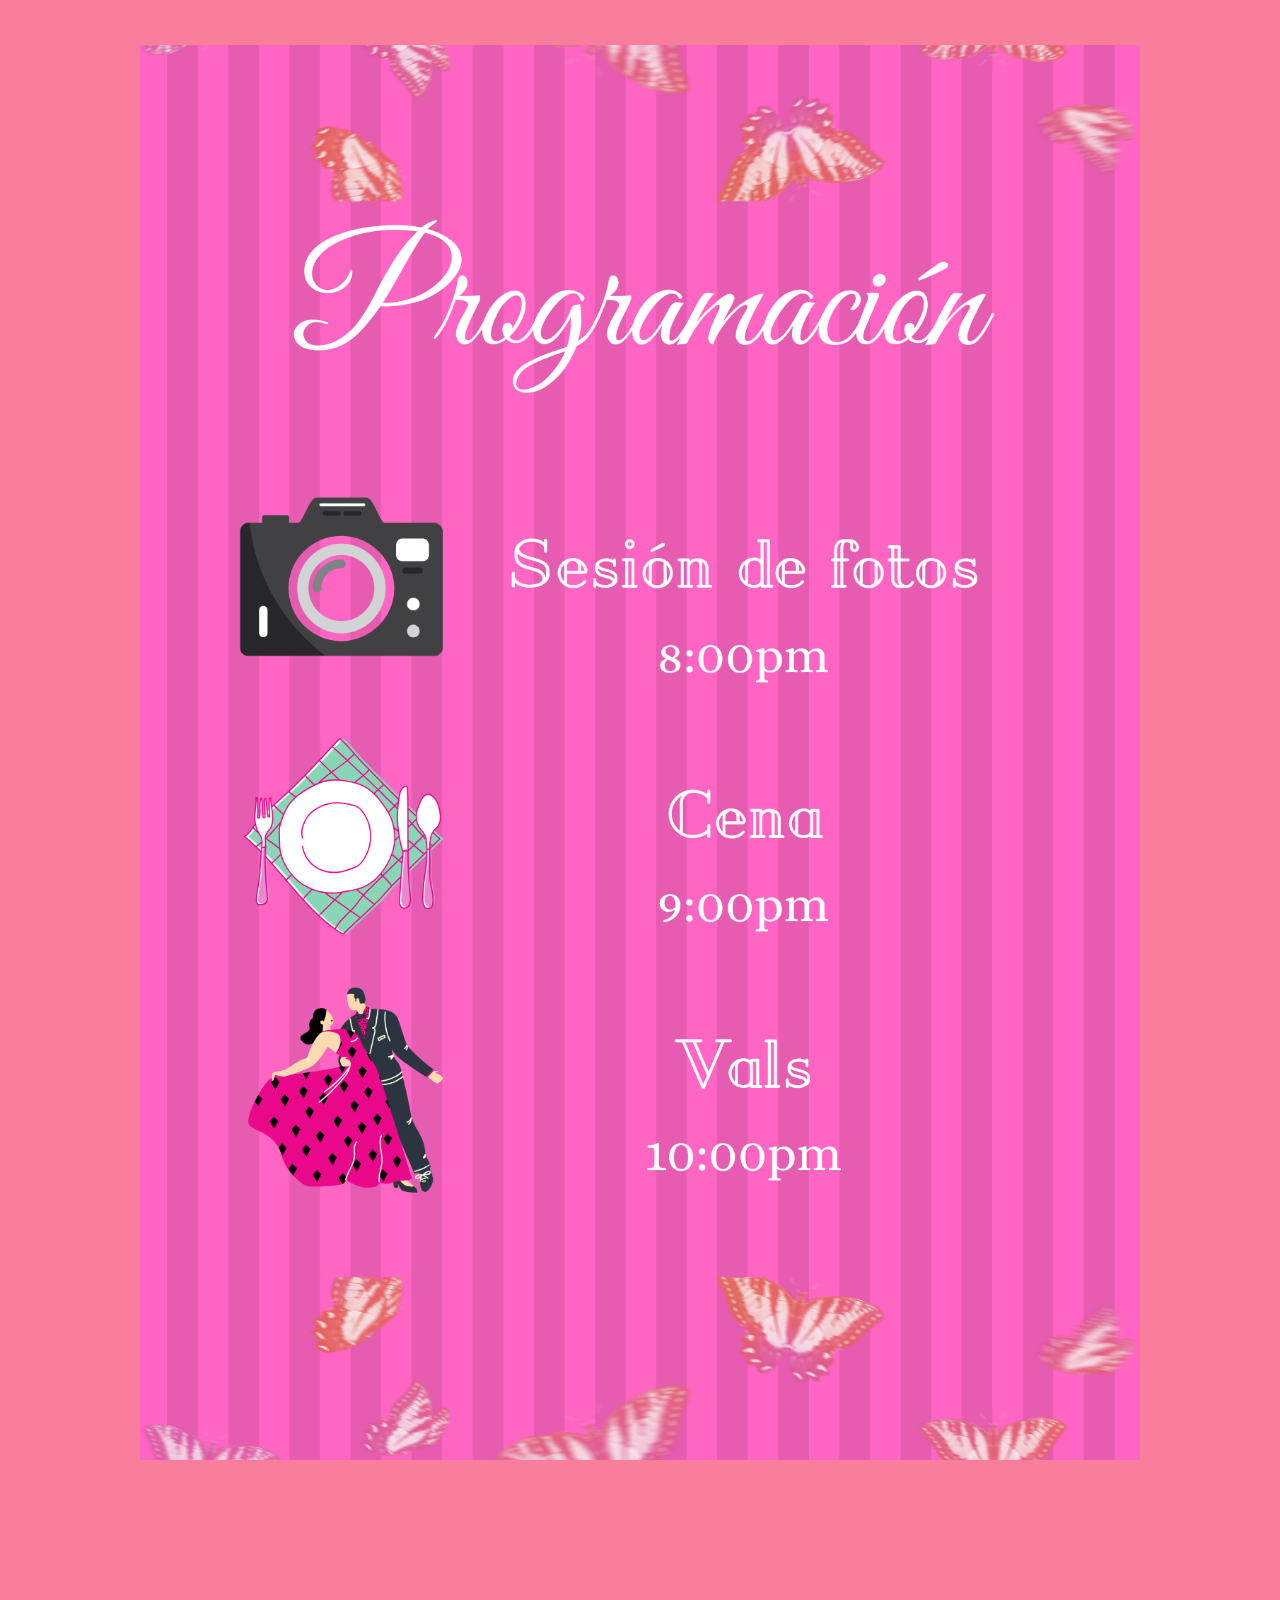
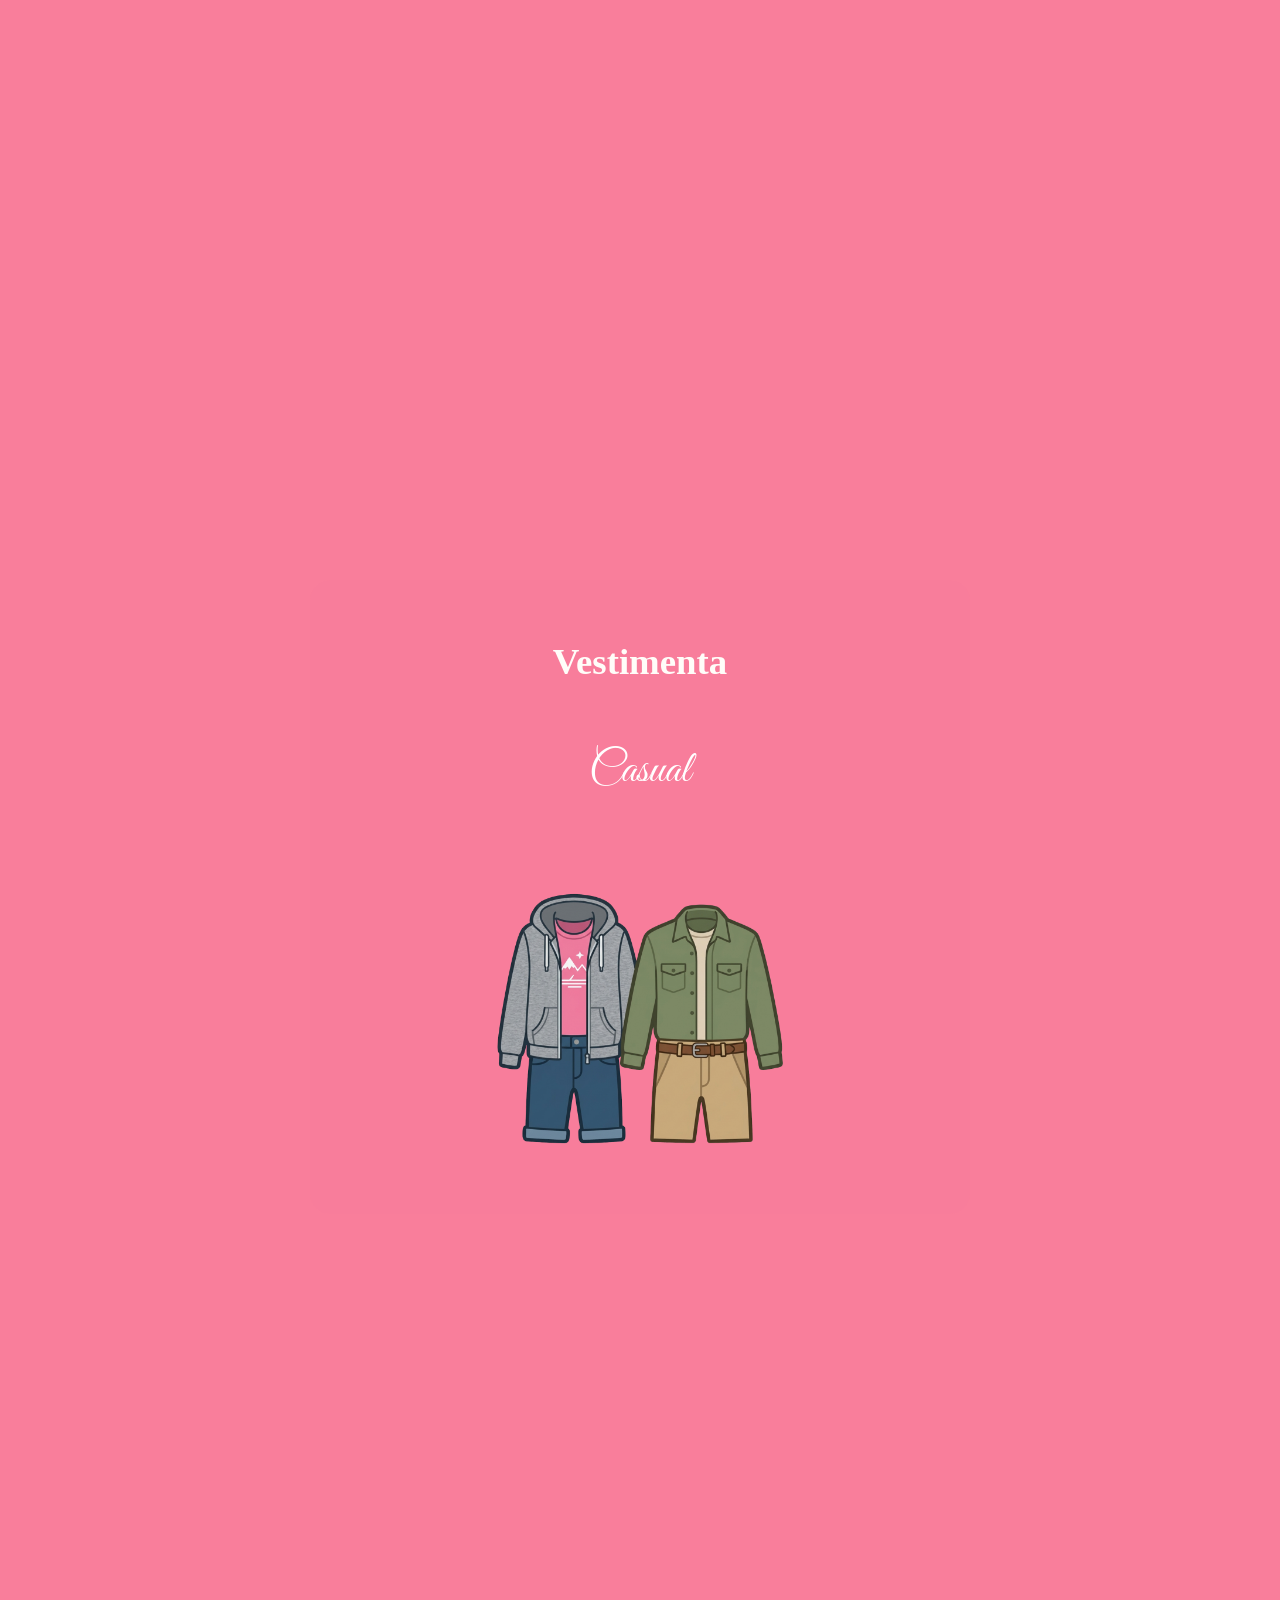
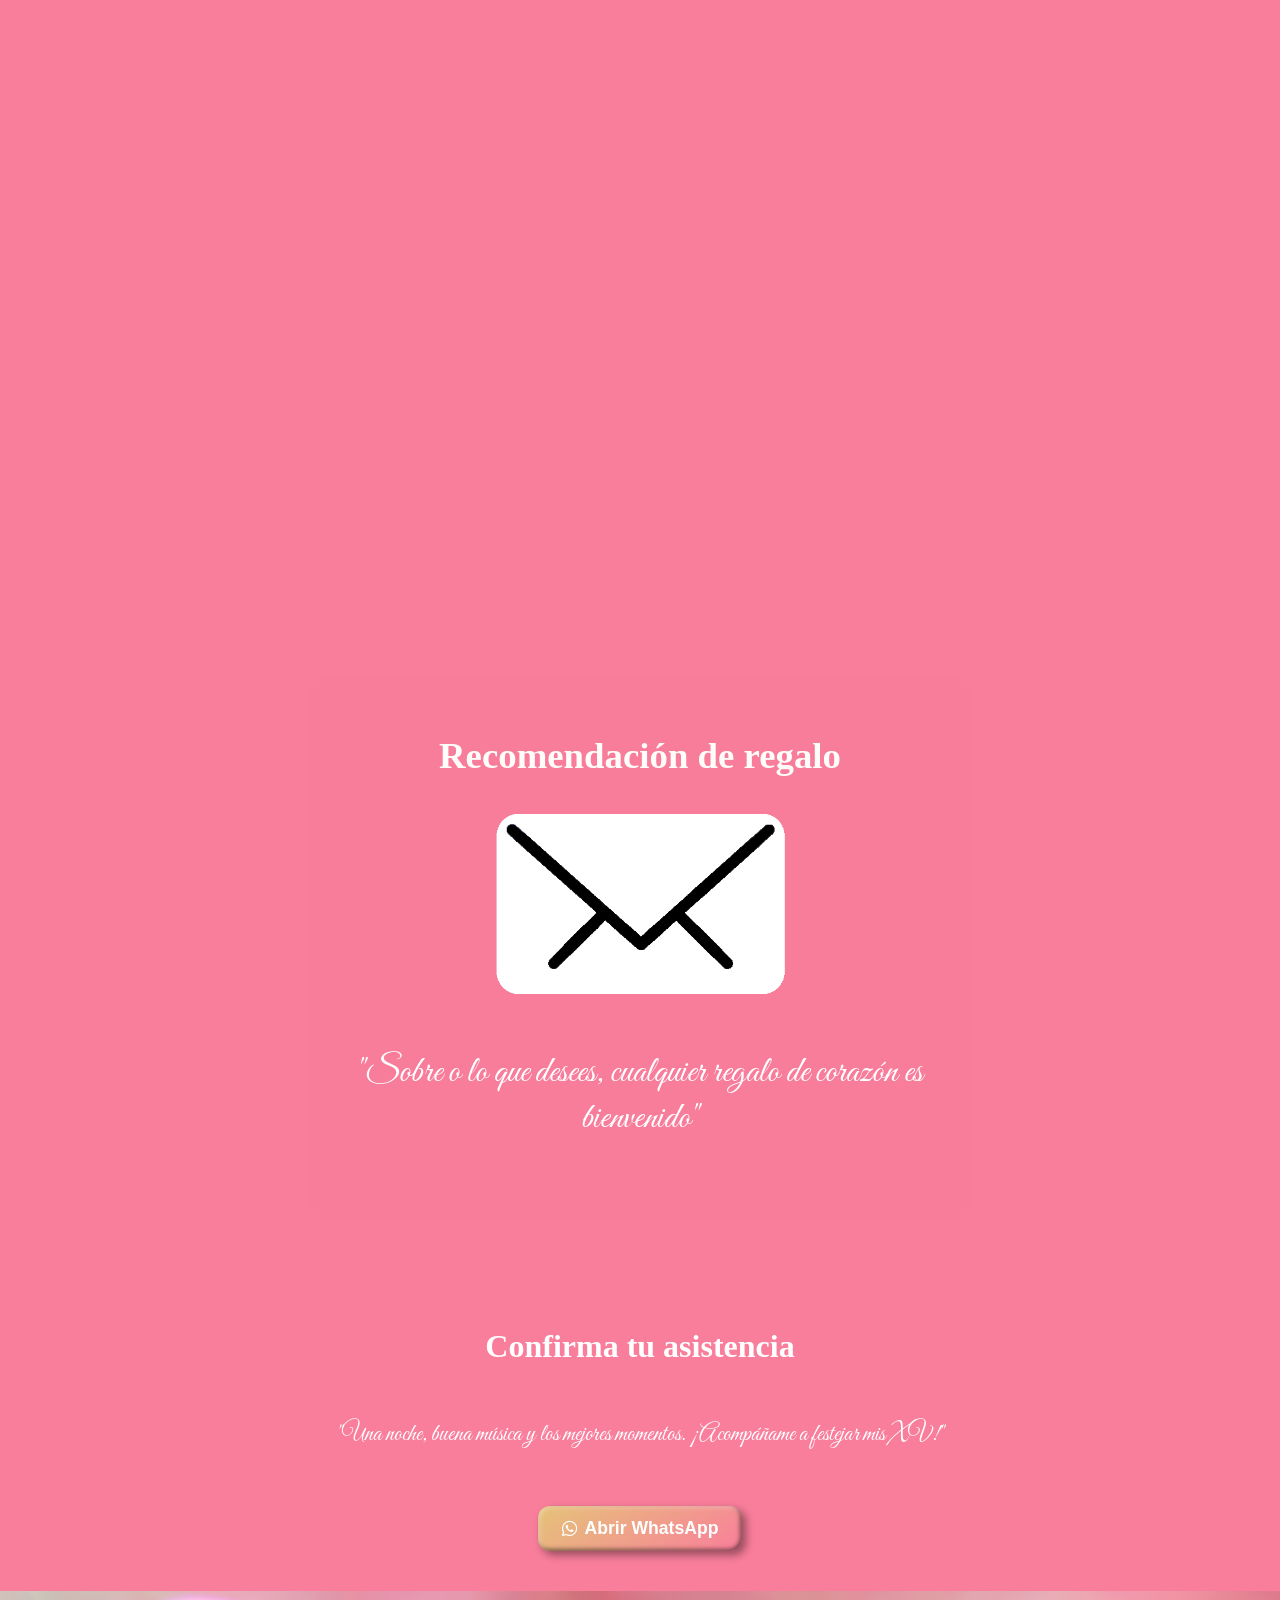
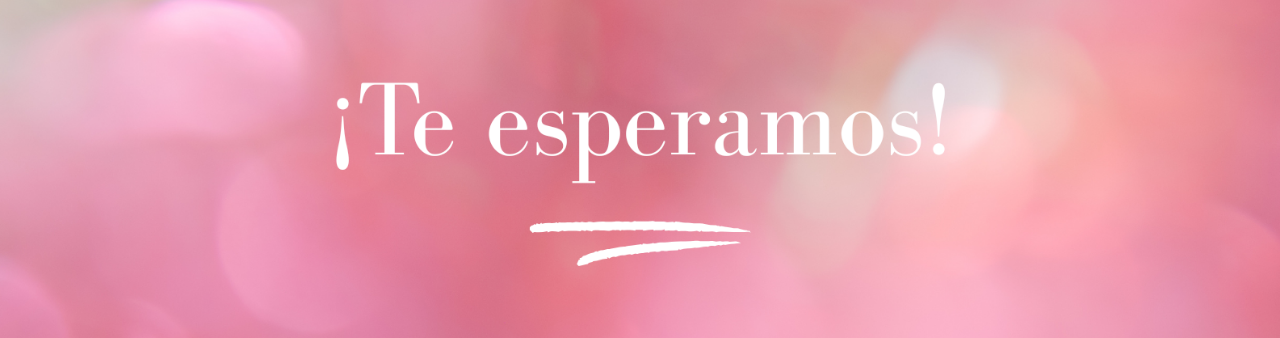
==== commit 9ec8a1d9: "Update index.html" ====
--- a/index.html
+++ b/index.html
@@ -5,7 +5,7 @@
     <meta name="viewport" content="width=device-width, initial-scale=1.0">
     <title>XV Años - Invitación</title>
     <!-- Conexión con el archivo CSS -->
-    <link rel="stylesheet" href="styles.css">
+    <link rel="stylesheet" href="styles.css?v=2">
     <link rel="stylesheet" href="https://cdnjs.cloudflare.com/ajax/libs/font-awesome/6.4.0/css/all.min.css">
 </head>
 <body>
@@ -31,7 +31,9 @@
             de tu adolescencia; y anda en los caminos de tu corazón y en la vista de tus
             ojos; pero sabes, que sobre todas las cosas te juzgará Dios. Ecleiastés 11:9</h3>
     </section>
-
+    
+    <h2 style="font-family: 'ITCBenguiatStdMediumCn', sans-serif;">Prueba de Fuente</h2>
+    
    <!-- ===== CARRUSEL DE IMÁGENES ===== -->
     <section id="carrusel" class="seccion fade-in">
         <div class="contenedor-carrusel">
--- a/styles.css
+++ b/styles.css
@@ -22,6 +22,7 @@
     src: url('GreatVibesRegular.ttf') format('truetype');
     font-weight: normal;
     font-style: normal;
+    font-display: swap;
 }
 
 @font-face {
@@ -29,6 +30,7 @@
     src: url('OpenSansRegular.ttf') format('truetype');
     font-weight: normal;
     font-style: normal;
+    font-display: swap;
 }
 
 @font-face {
@@ -36,24 +38,36 @@
     src: url('digital7\(mono).ttf') format('truetype');
     font-weight: normal;
     font-style: normal;
+    font-display: swap;
 }
 
 @font-face {
     font-family: 'ITCBenguiatStdMediumCn';
-    src: url('ITCBenguiatStdMediumCn.otf') format('truetype');
+    src: url('ITCBenguiatStdMediumCn.woff2') format('woff2');
+    src: url('ITCBenguiatStdMediumCn.OTF') format('opentype');
     font-weight: normal;
     font-style: normal;
+    font-display: swap;
 }
 
 @font-face {
     font-family: 'VerandahReverie';
-    src: url('VerandahReverie.otf') format('truetype');
+    src: url('VerandahReverie.otf') format('opentype');
     font-weight: normal;
     font-style: normal;
+    font-display: swap;
+}
+
+@font-face {
+    font-family: 'VerandahReverie';
+    src: url('VerandahReverie.otf') format('opentype'); /* Cambiado a opentype */
+    font-weight: normal;
+    font-style: normal;
+    font-display: swap;
 }
 
 h2 {
-    font-family: 'TCBenguiatStdMediumC';
+    font-family: 'TCBenguiatStdMediumCn';
     font-weight: bold;
     font-size: 230%;
     color: #FFFDF9;
@@ -77,7 +91,7 @@
 }
 
 h5 {
-    font-family: 'TCBenguiatStdMediumC';
+    font-family: 'TCBenguiatStdMediumCn';
     font-weight: normal;
     font-size: 185%;
     color: #ffffff;
@@ -124,7 +138,7 @@
 }
 
 .hero .nombre {
-    font-family: 'Italianno'; /* Fuente elegante */
+    font-family: 'TCBenguiatStdMediumCn'; /* Fuente elegante */
     font-size: 2.5em;
     margin: 10px 0;
 }
@@ -178,7 +192,7 @@
 /* ===== CARRUSEL ===== */
 
 #carrusel p {
-    font-family: 'TCBenguiatStdMediumC';
+    font-family: 'TCBenguiatStdMediumCn';
     text-align: center;
     font-size: 180%;
     color: #ffffff; /* Azul rey */
@@ -274,7 +288,7 @@
 }
 
 .hero p {
-    font-family: 'TCBenguiatStdMediumC';
+    font-family: 'TCBenguiatStdMediumCn';
     text-align: center;
     font-size: 130%;
     color: #ffffff; /* Azul rey */
@@ -423,7 +437,7 @@
 }
 
 .misa p {
-    font-family: 'TCBenguiatStdMediumC';
+    font-family: 'TCBenguiatStdMediumCn';
     text-align: center;
     font-size: 130%;
     color: #ffffff; /* Azul rey */
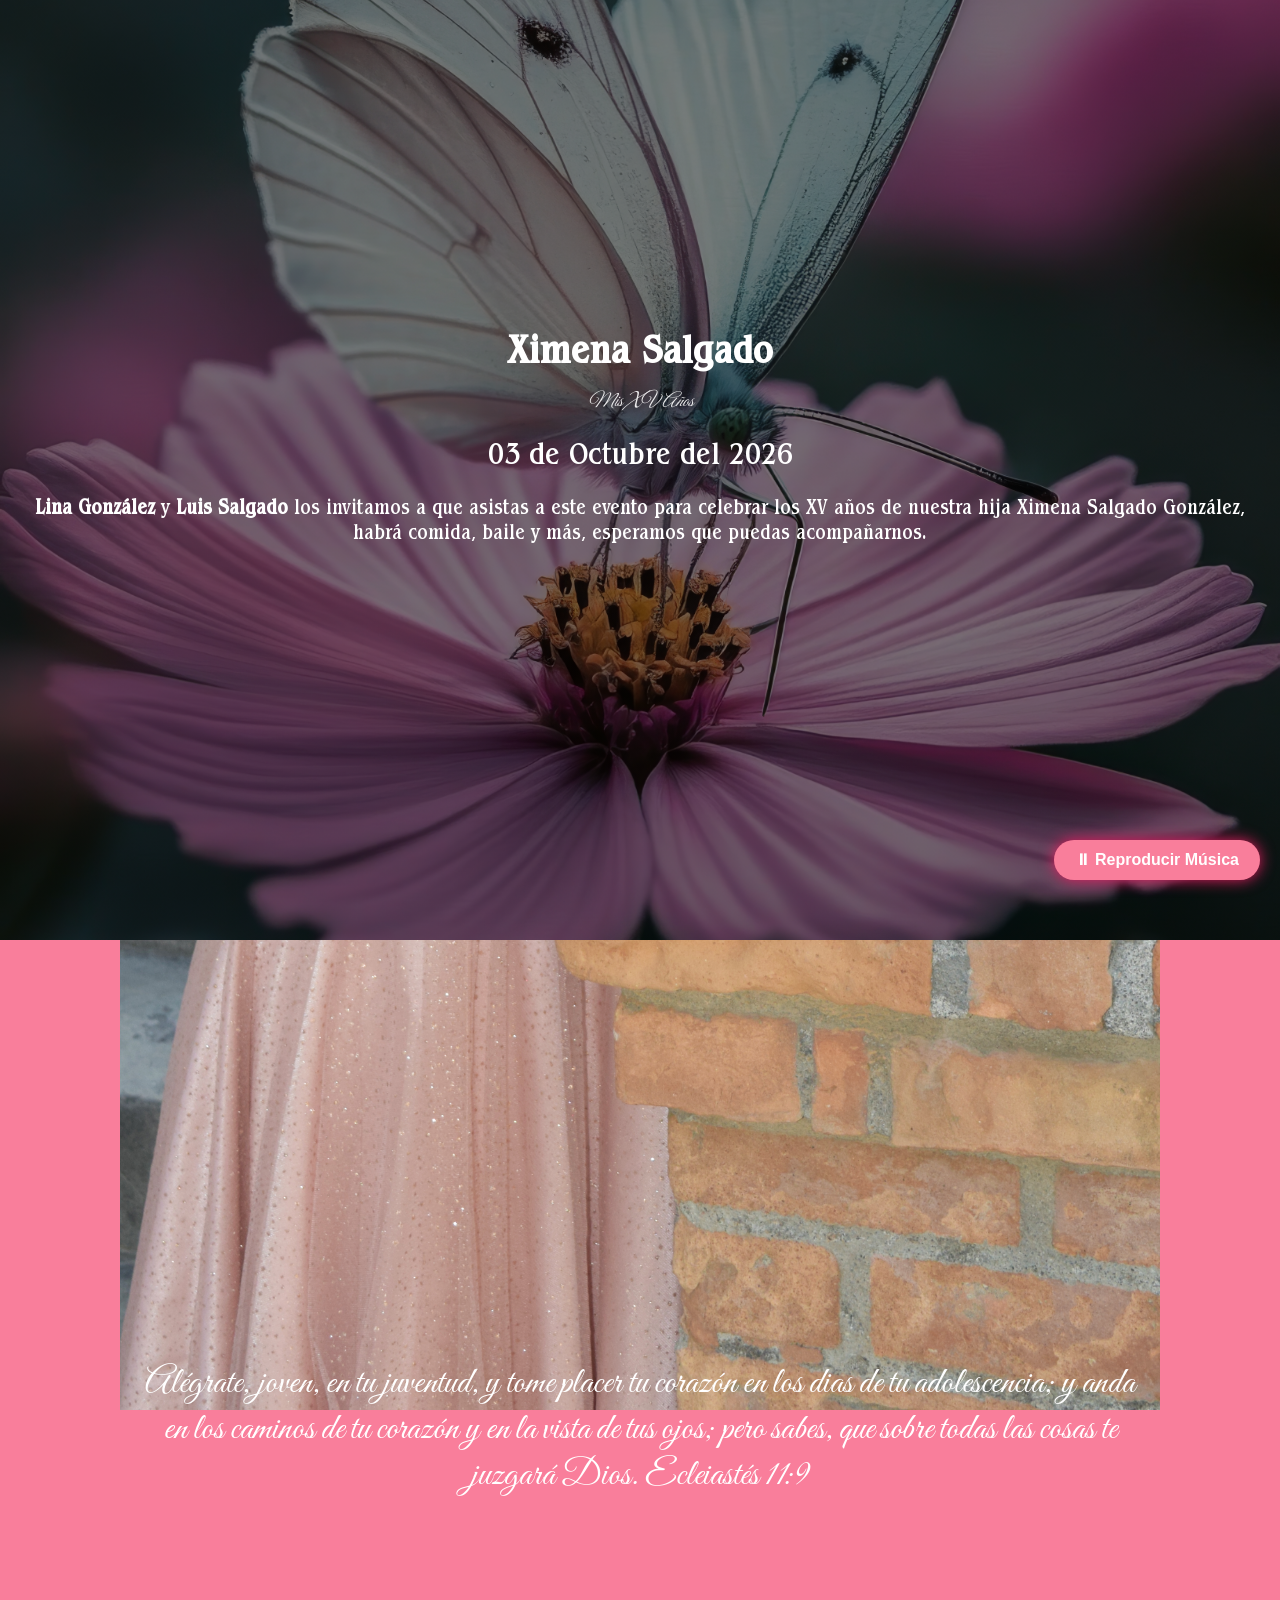
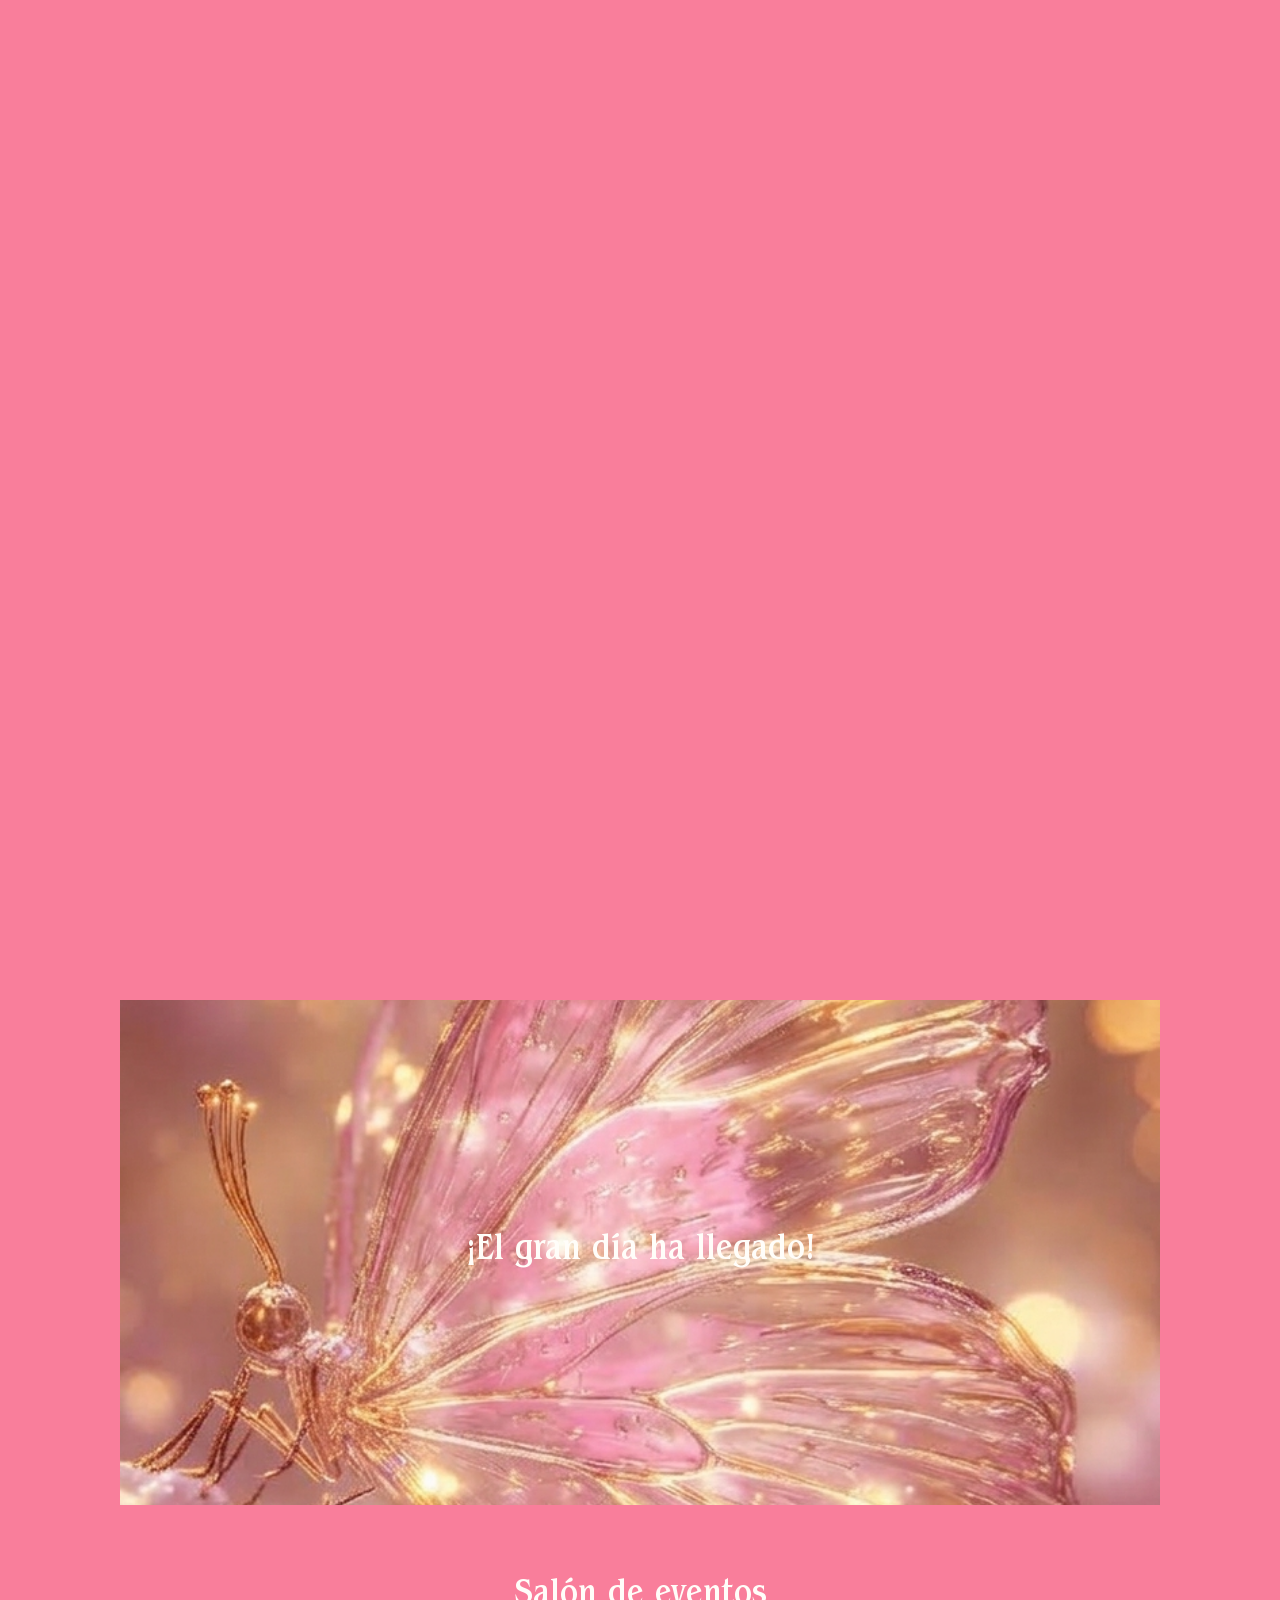
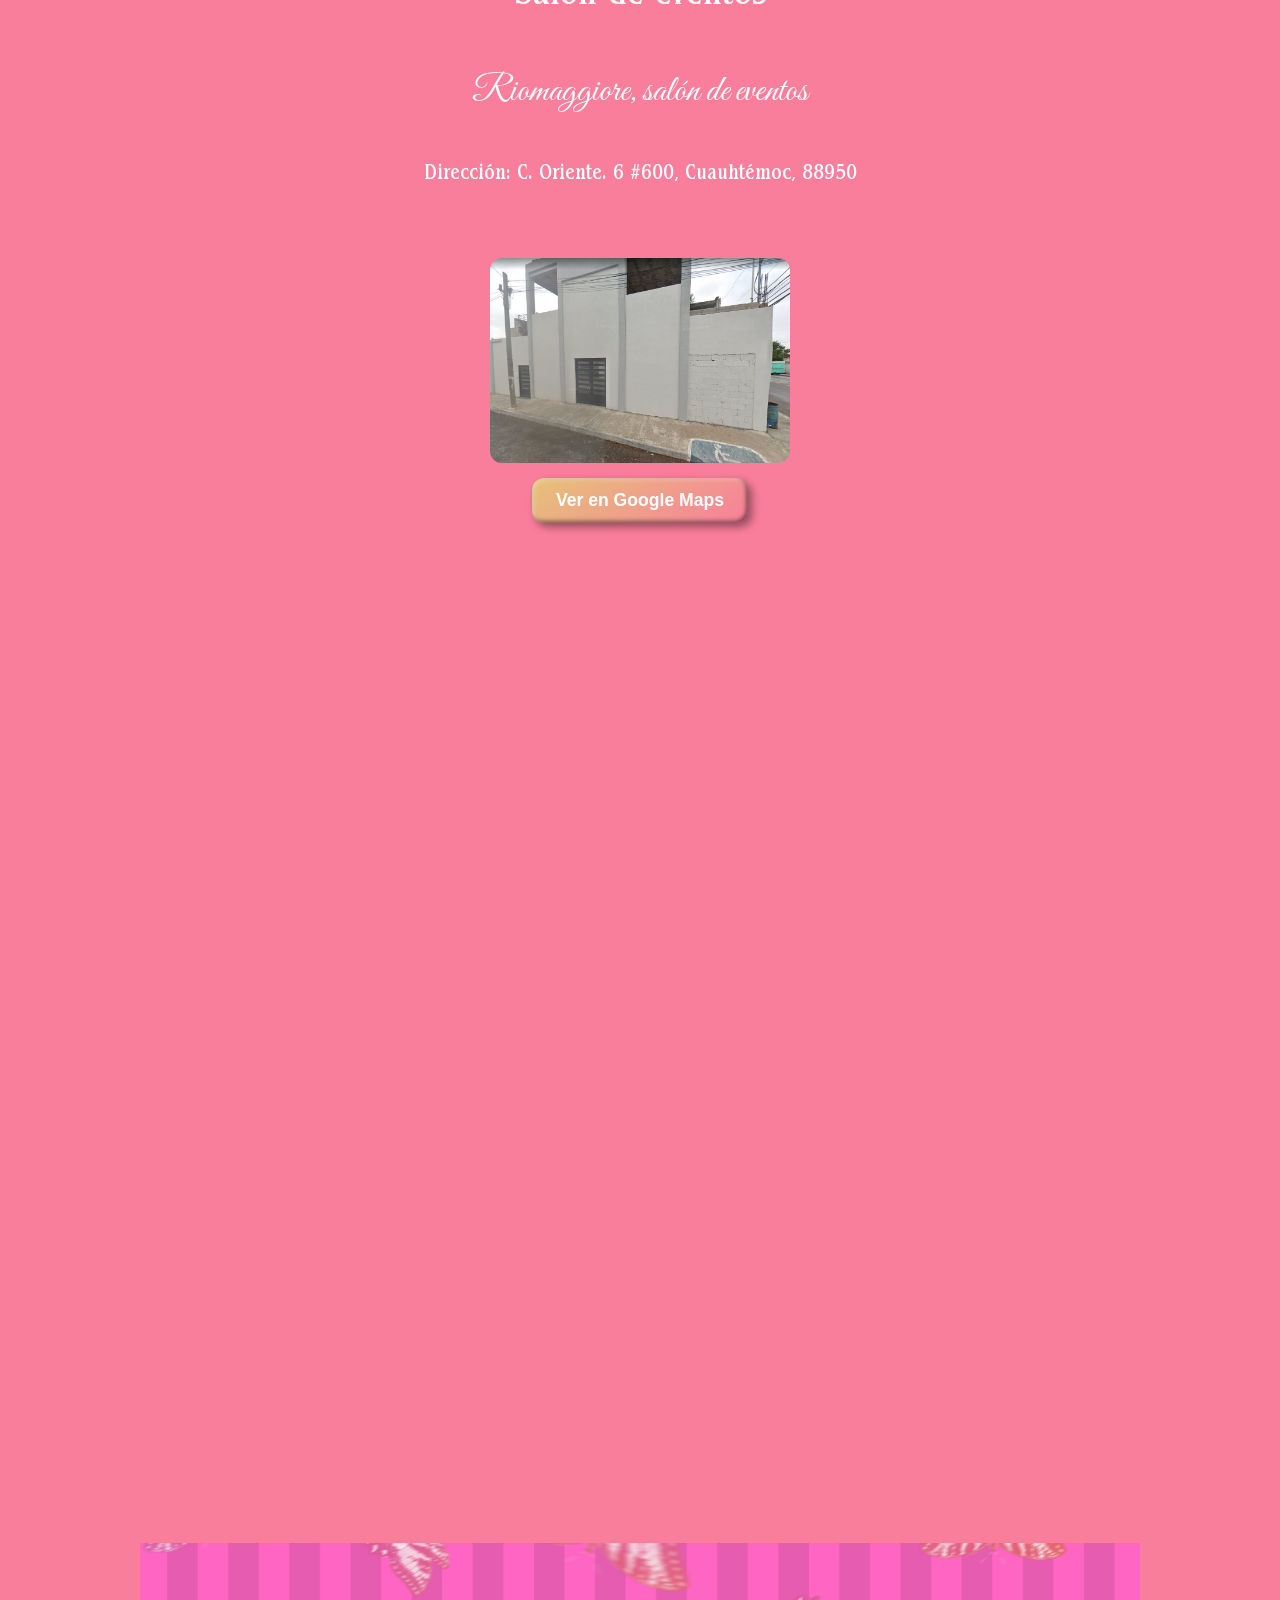
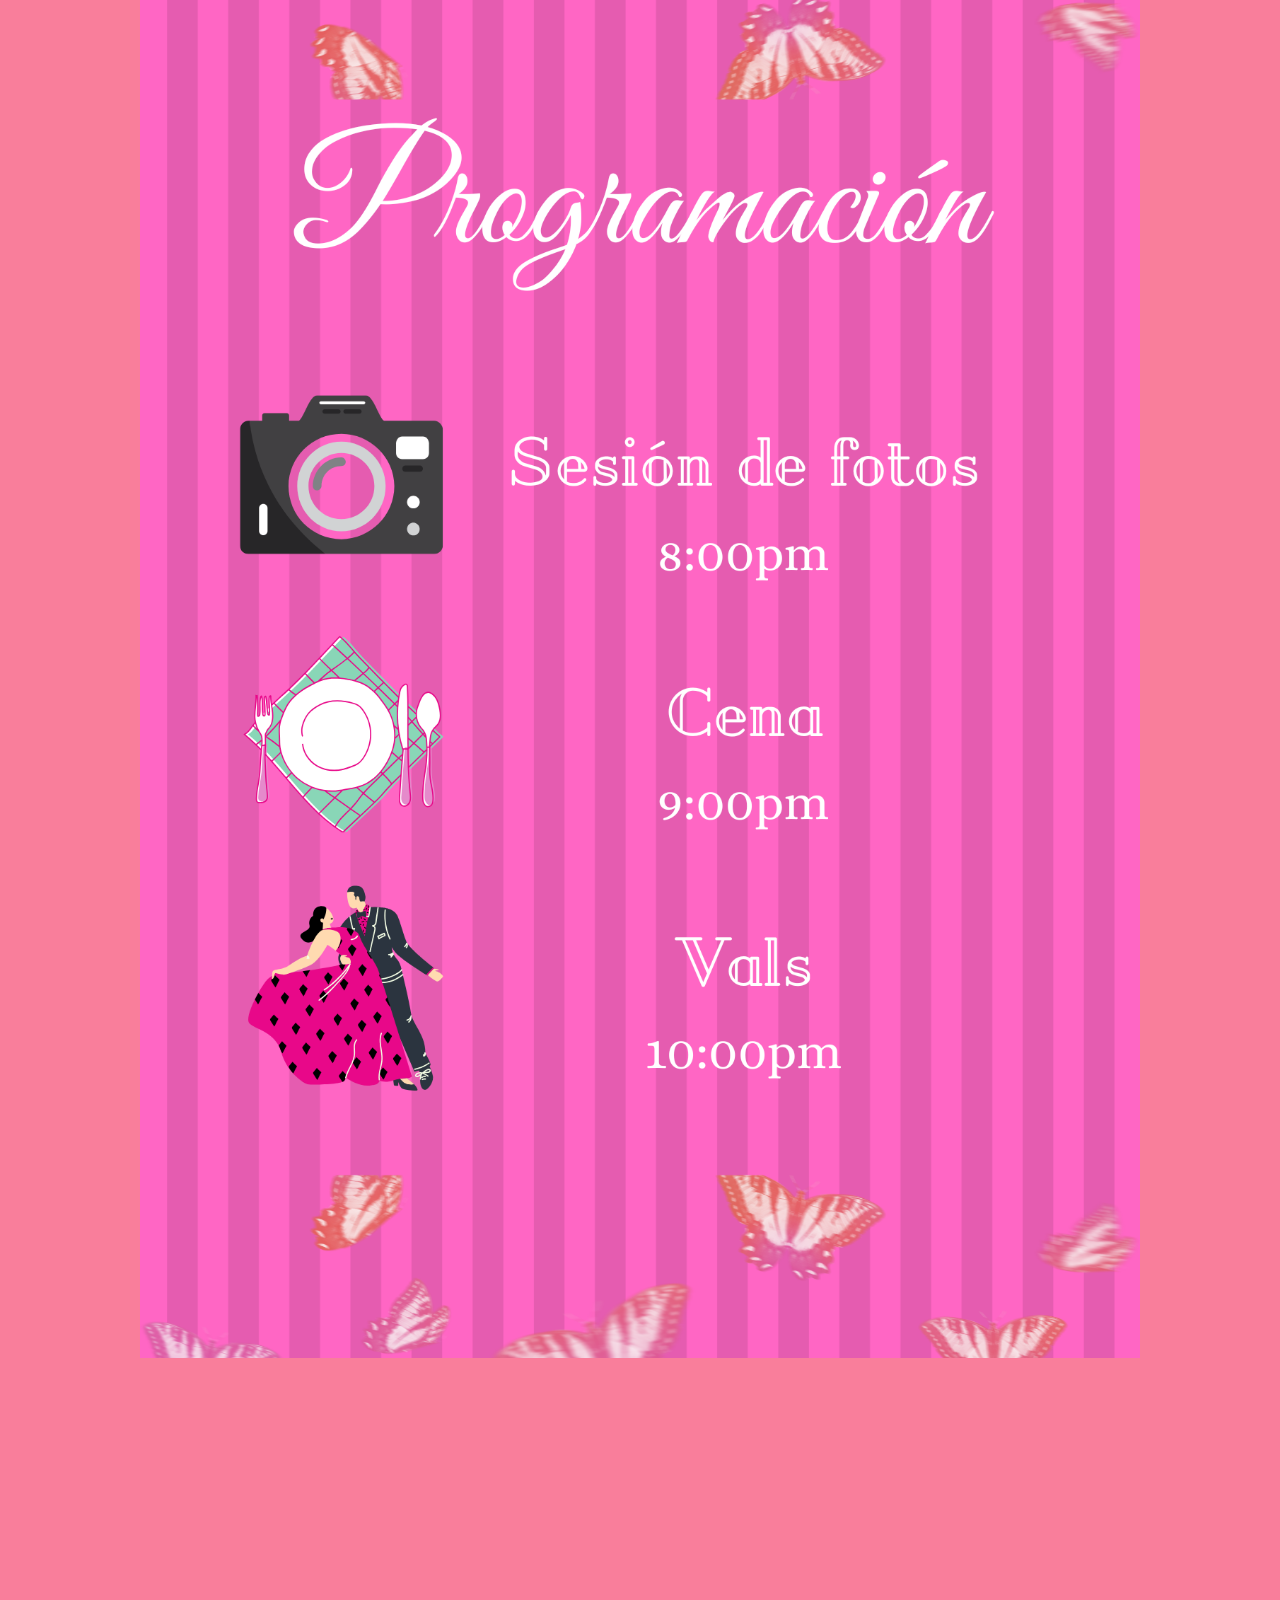
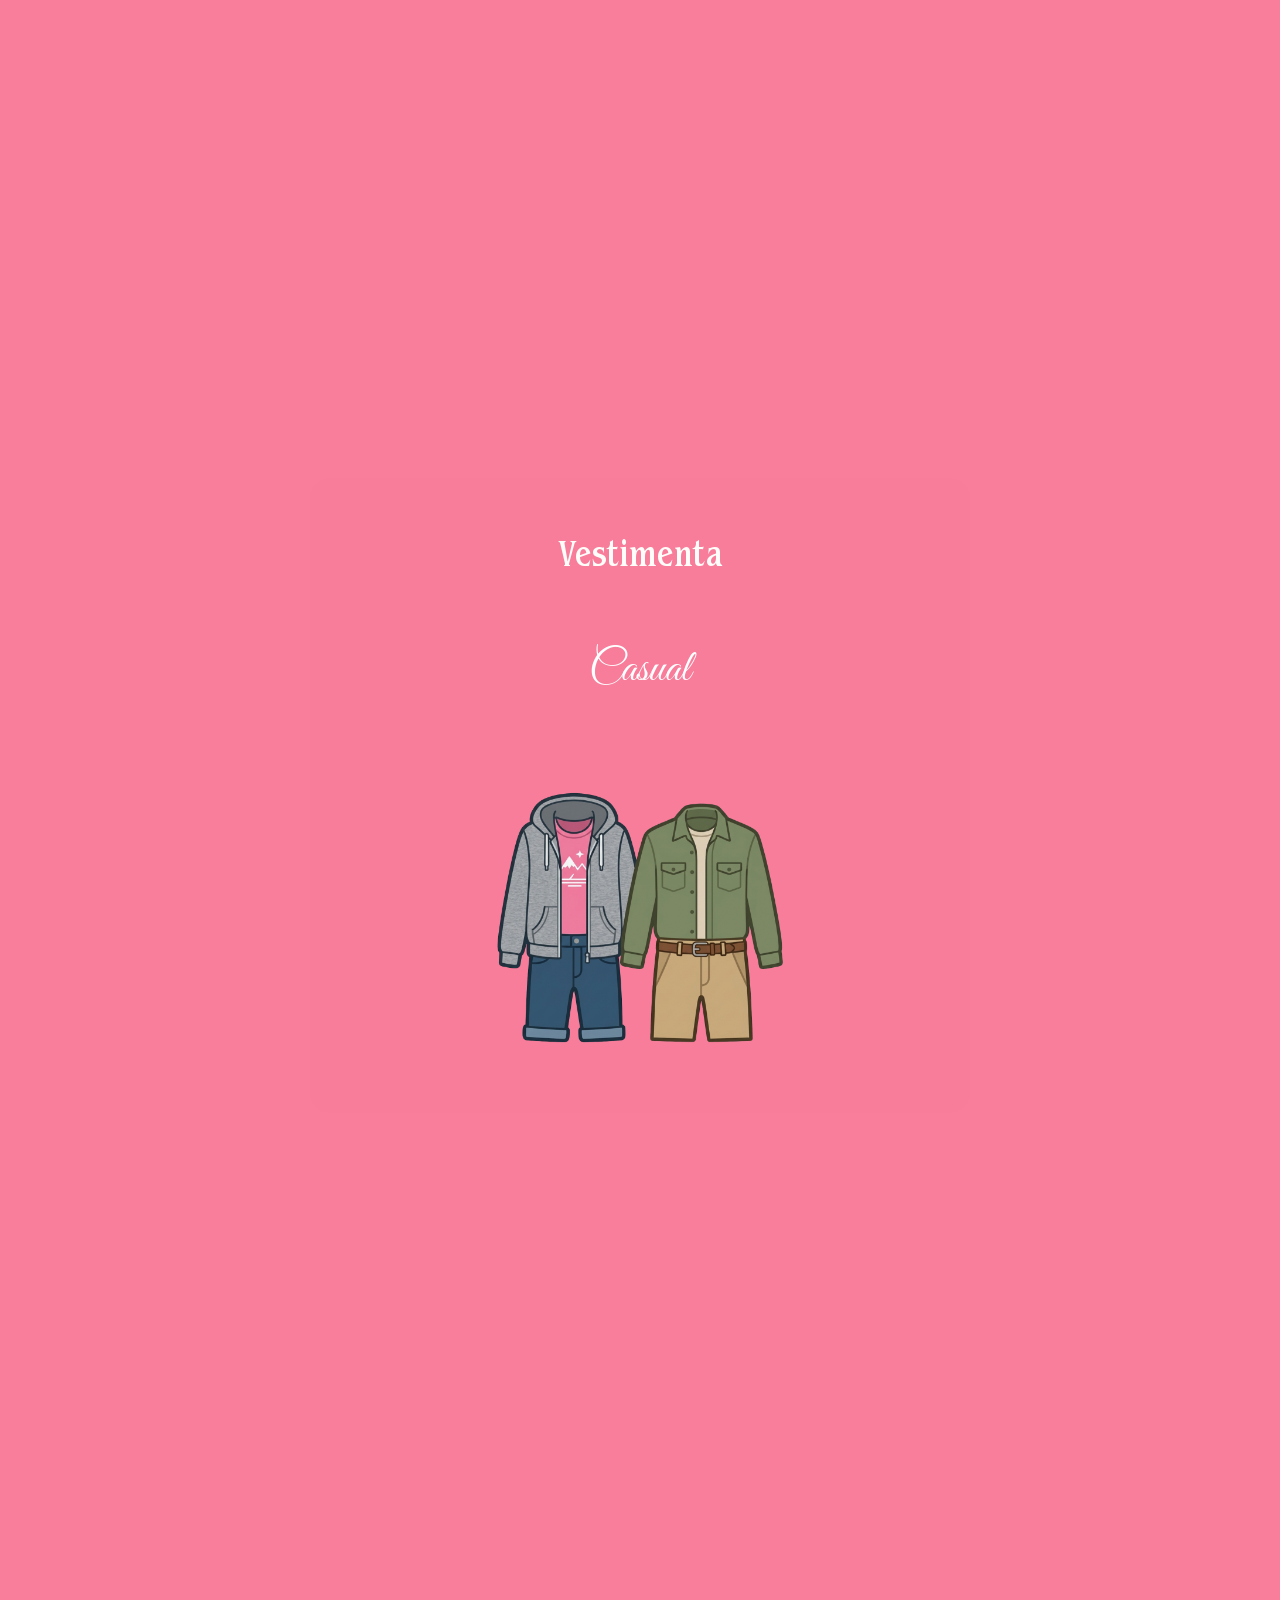
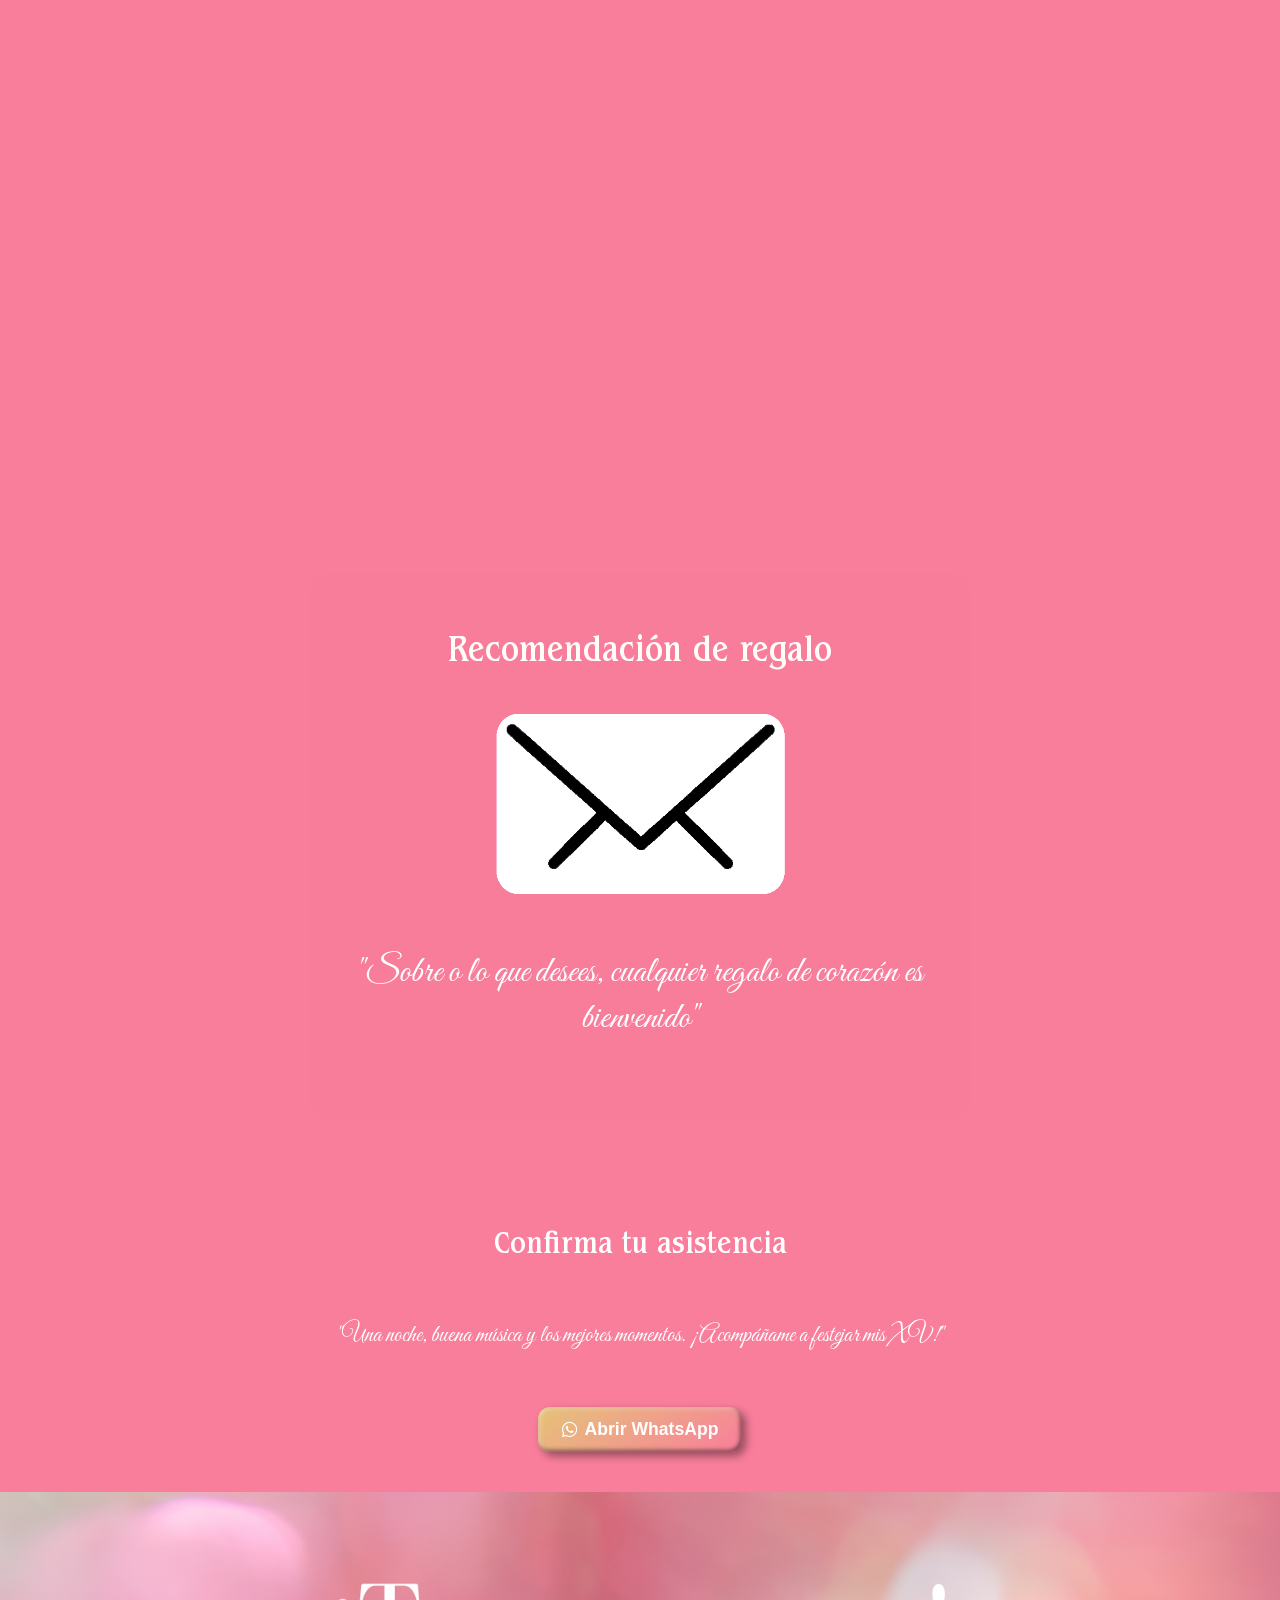
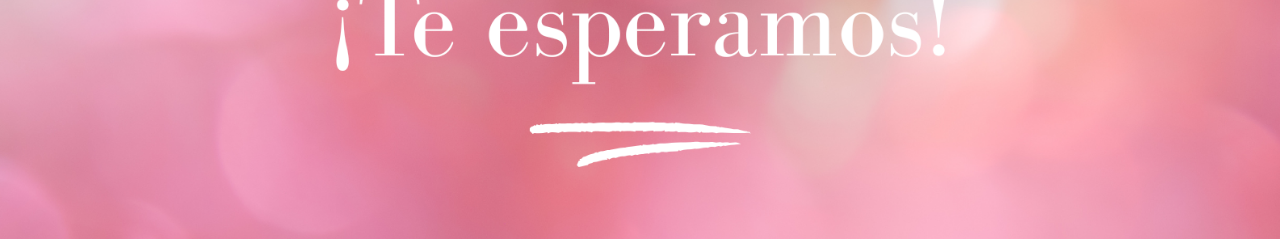
==== commit 19b7c08f: "Update index.html" ====
--- a/index.html
+++ b/index.html
@@ -32,8 +32,6 @@
             ojos; pero sabes, que sobre todas las cosas te juzgará Dios. Ecleiastés 11:9</h3>
     </section>
     
-    <h2 style="font-family: 'ITCBenguiatStdMediumCn', sans-serif;">Prueba de Fuente</h2>
-    
    <!-- ===== CARRUSEL DE IMÁGENES ===== -->
     <section id="carrusel" class="seccion fade-in">
         <div class="contenedor-carrusel">
--- a/styles.css
+++ b/styles.css
@@ -43,32 +43,16 @@
 
 @font-face {
     font-family: 'ITCBenguiatStdMediumCn';
-    src: url('ITCBenguiatStdMediumCn.woff2') format('woff2');
-    src: url('ITCBenguiatStdMediumCn.OTF') format('opentype');
+    src: url('ITCBenguiatStdMediumCn.woff2') format('woff2'),
+         url('ITCBenguiatStdMediumCn.OTF') format('opentype');
     font-weight: normal;
     font-style: normal;
     font-display: swap;
 }
 
-@font-face {
-    font-family: 'VerandahReverie';
-    src: url('VerandahReverie.otf') format('opentype');
-    font-weight: normal;
-    font-style: normal;
-    font-display: swap;
-}
-
-@font-face {
-    font-family: 'VerandahReverie';
-    src: url('VerandahReverie.otf') format('opentype'); /* Cambiado a opentype */
-    font-weight: normal;
-    font-style: normal;
-    font-display: swap;
-}
-
 h2 {
-    font-family: 'TCBenguiatStdMediumCn';
-    font-weight: bold;
+    font-family: 'ITCBenguiatStdMediumCn';
+    font-weight: normal;
     font-size: 230%;
     color: #FFFDF9;
     text-align: center;
@@ -91,7 +75,7 @@
 }
 
 h5 {
-    font-family: 'TCBenguiatStdMediumCn';
+    font-family: 'ITCBenguiatStdMediumCn';
     font-weight: normal;
     font-size: 185%;
     color: #ffffff;
@@ -138,7 +122,7 @@
 }
 
 .hero .nombre {
-    font-family: 'TCBenguiatStdMediumCn'; /* Fuente elegante */
+    font-family: 'ITCBenguiatStdMediumCn'; /* Fuente elegante */
     font-size: 2.5em;
     margin: 10px 0;
 }
@@ -192,7 +176,7 @@
 /* ===== CARRUSEL ===== */
 
 #carrusel p {
-    font-family: 'TCBenguiatStdMediumCn';
+    font-family: 'ITCBenguiatStdMediumCn';
     text-align: center;
     font-size: 180%;
     color: #ffffff; /* Azul rey */
@@ -288,7 +272,7 @@
 }
 
 .hero p {
-    font-family: 'TCBenguiatStdMediumCn';
+    font-family: 'ITCBenguiatStdMediumCn';
     text-align: center;
     font-size: 130%;
     color: #ffffff; /* Azul rey */
@@ -437,7 +421,7 @@
 }
 
 .misa p {
-    font-family: 'TCBenguiatStdMediumCn';
+    font-family: 'ITCBenguiatStdMediumCn';
     text-align: center;
     font-size: 130%;
     color: #ffffff; /* Azul rey */
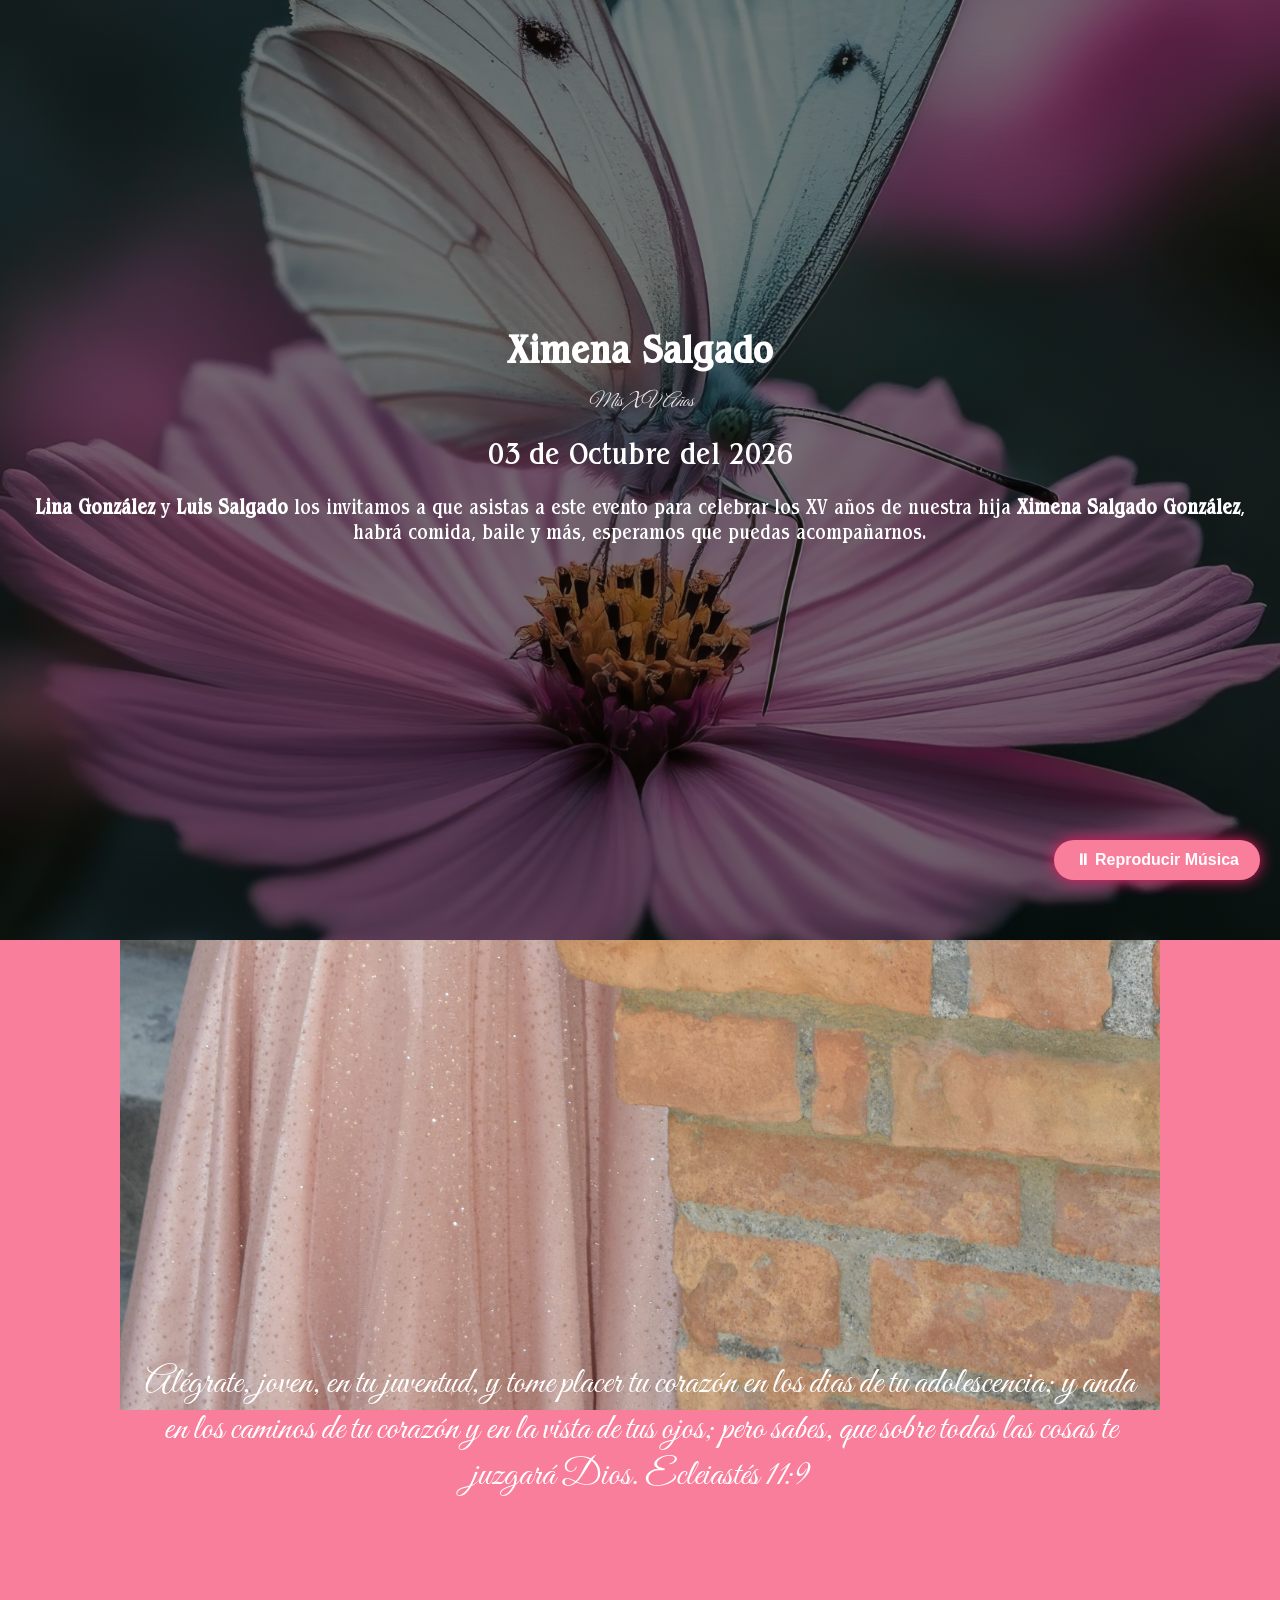
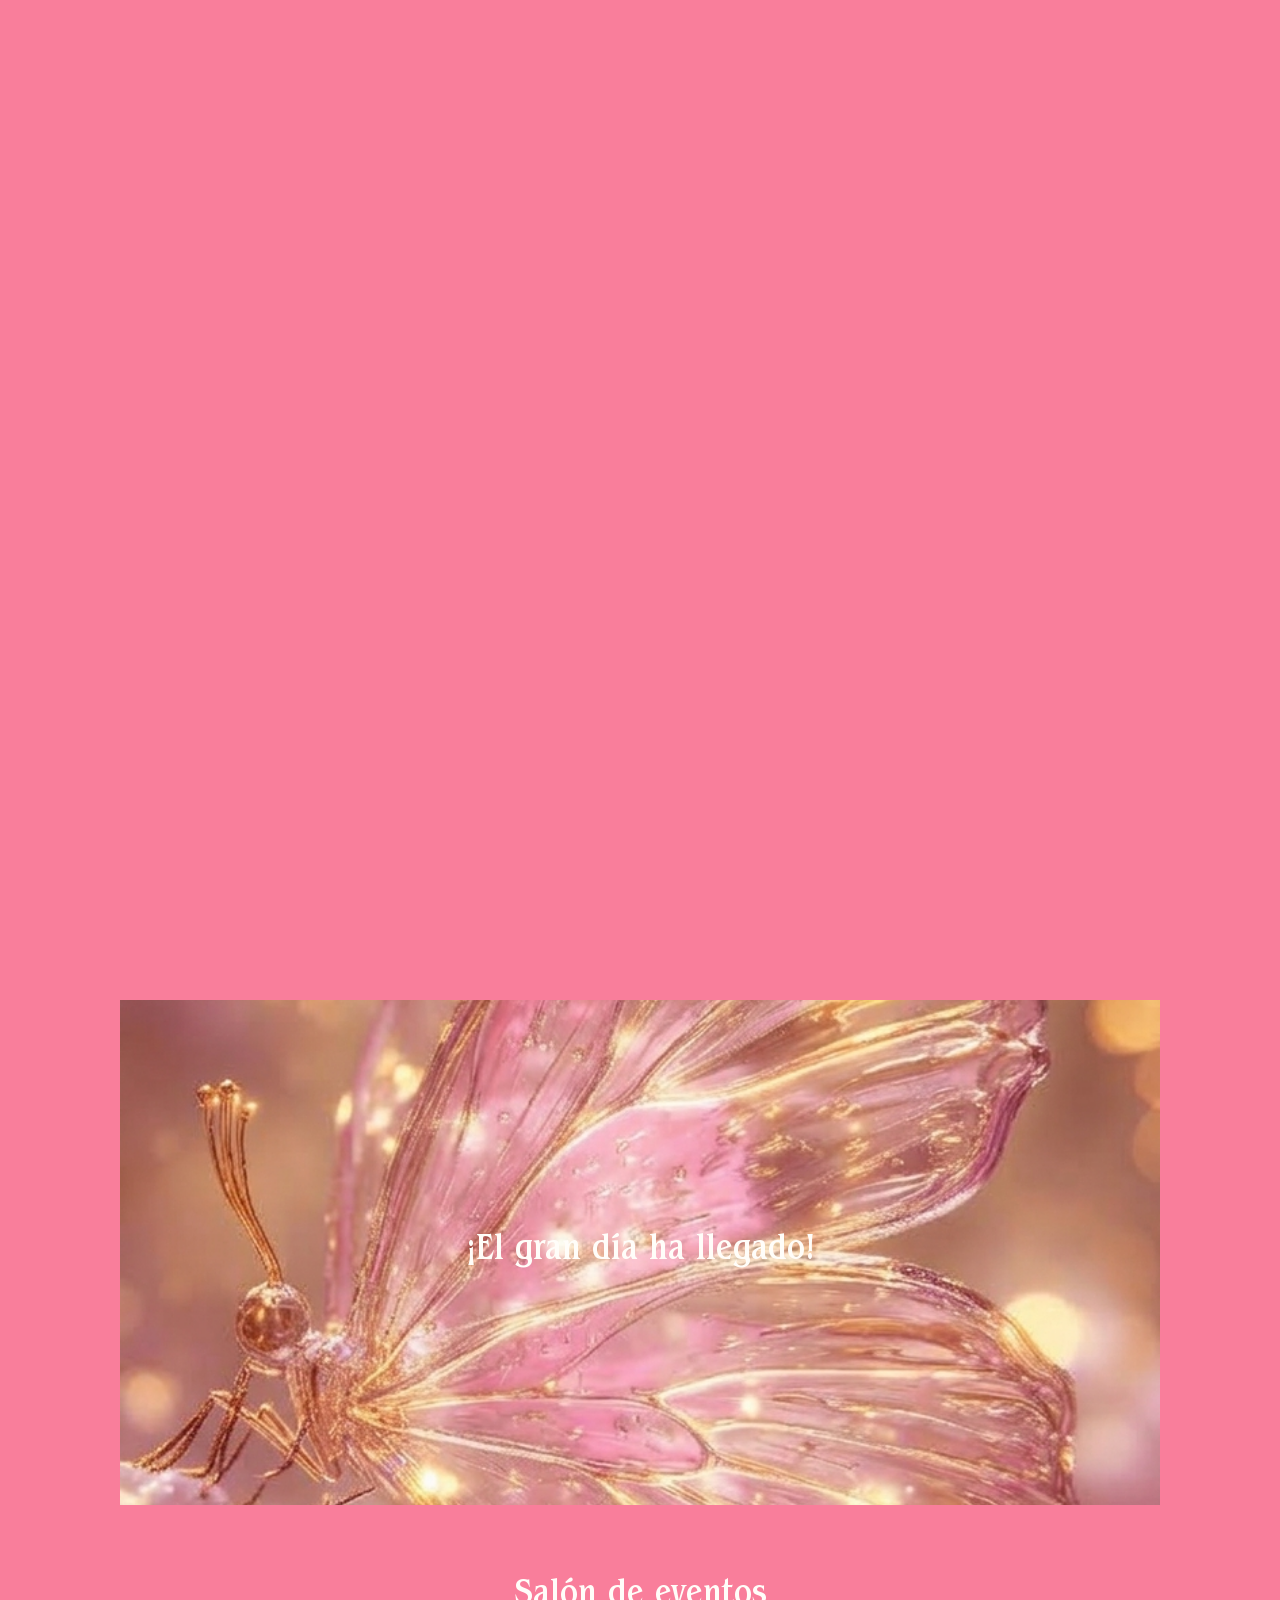
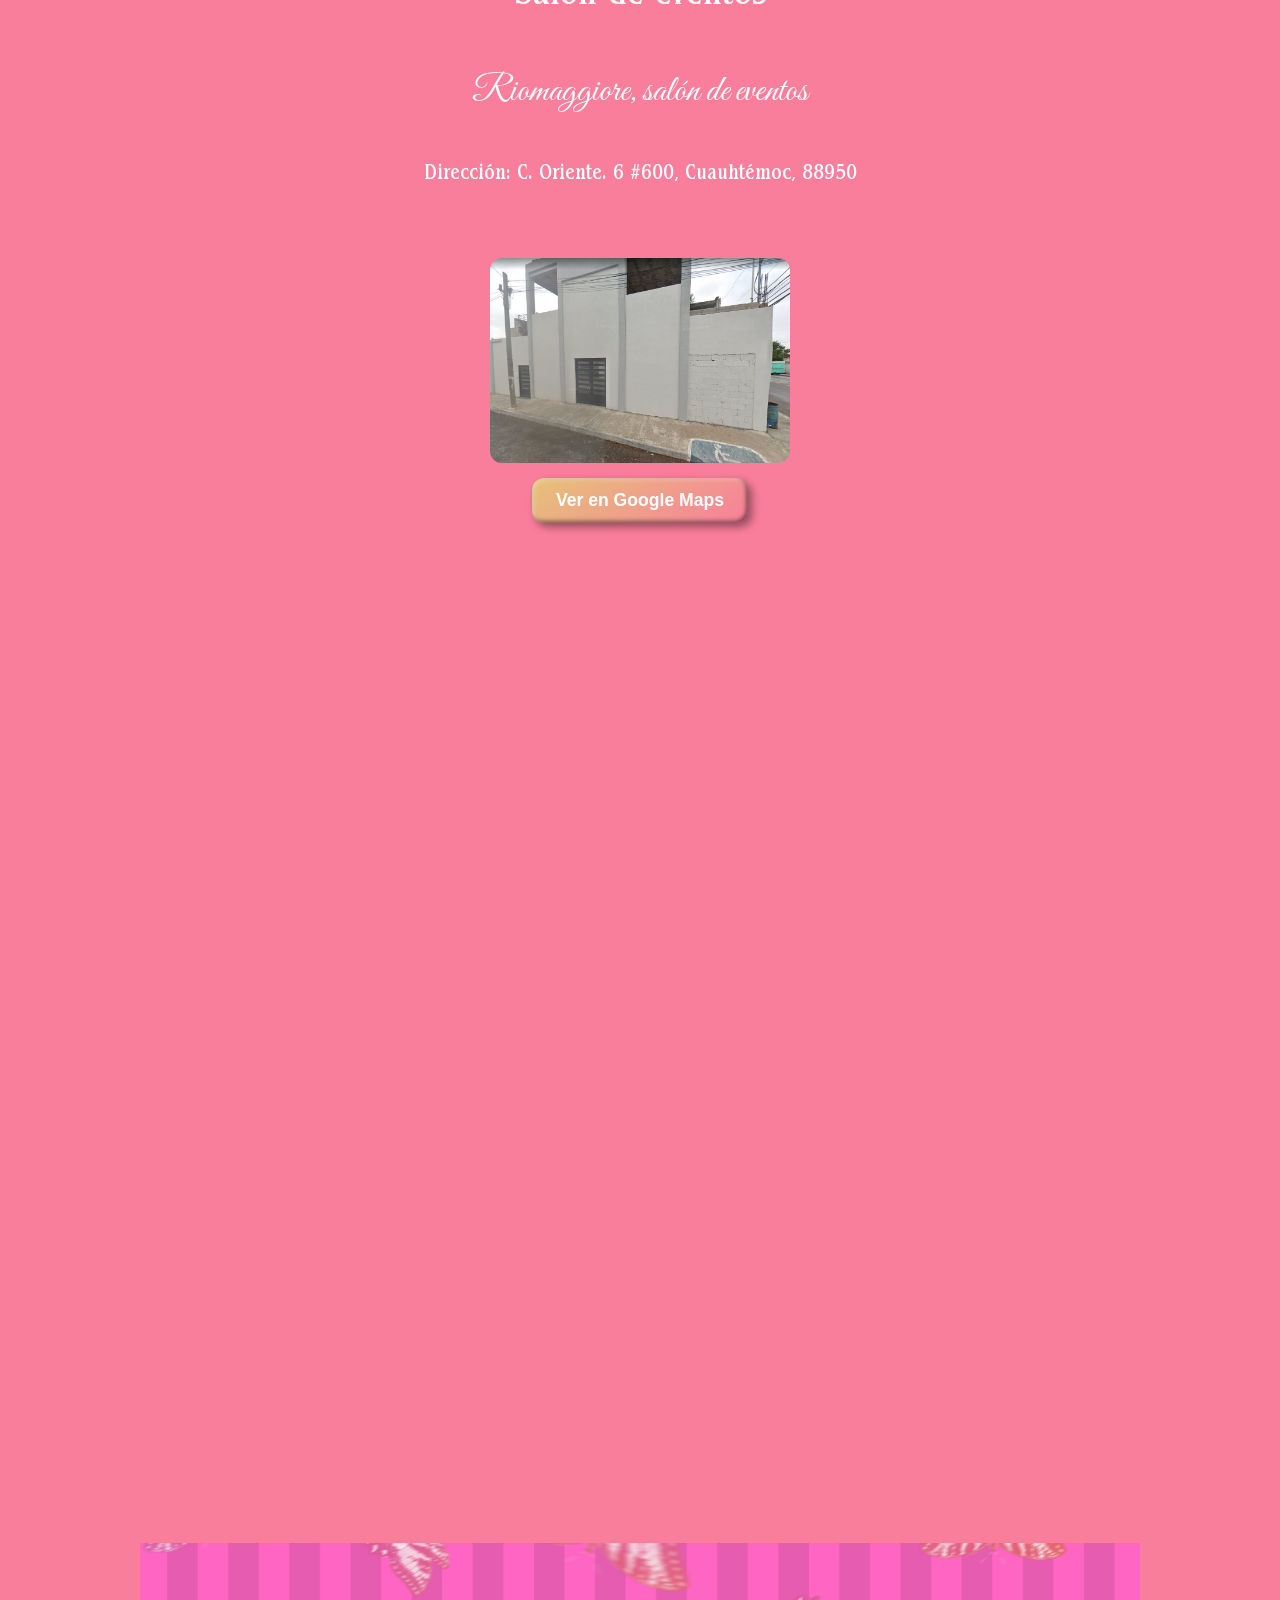
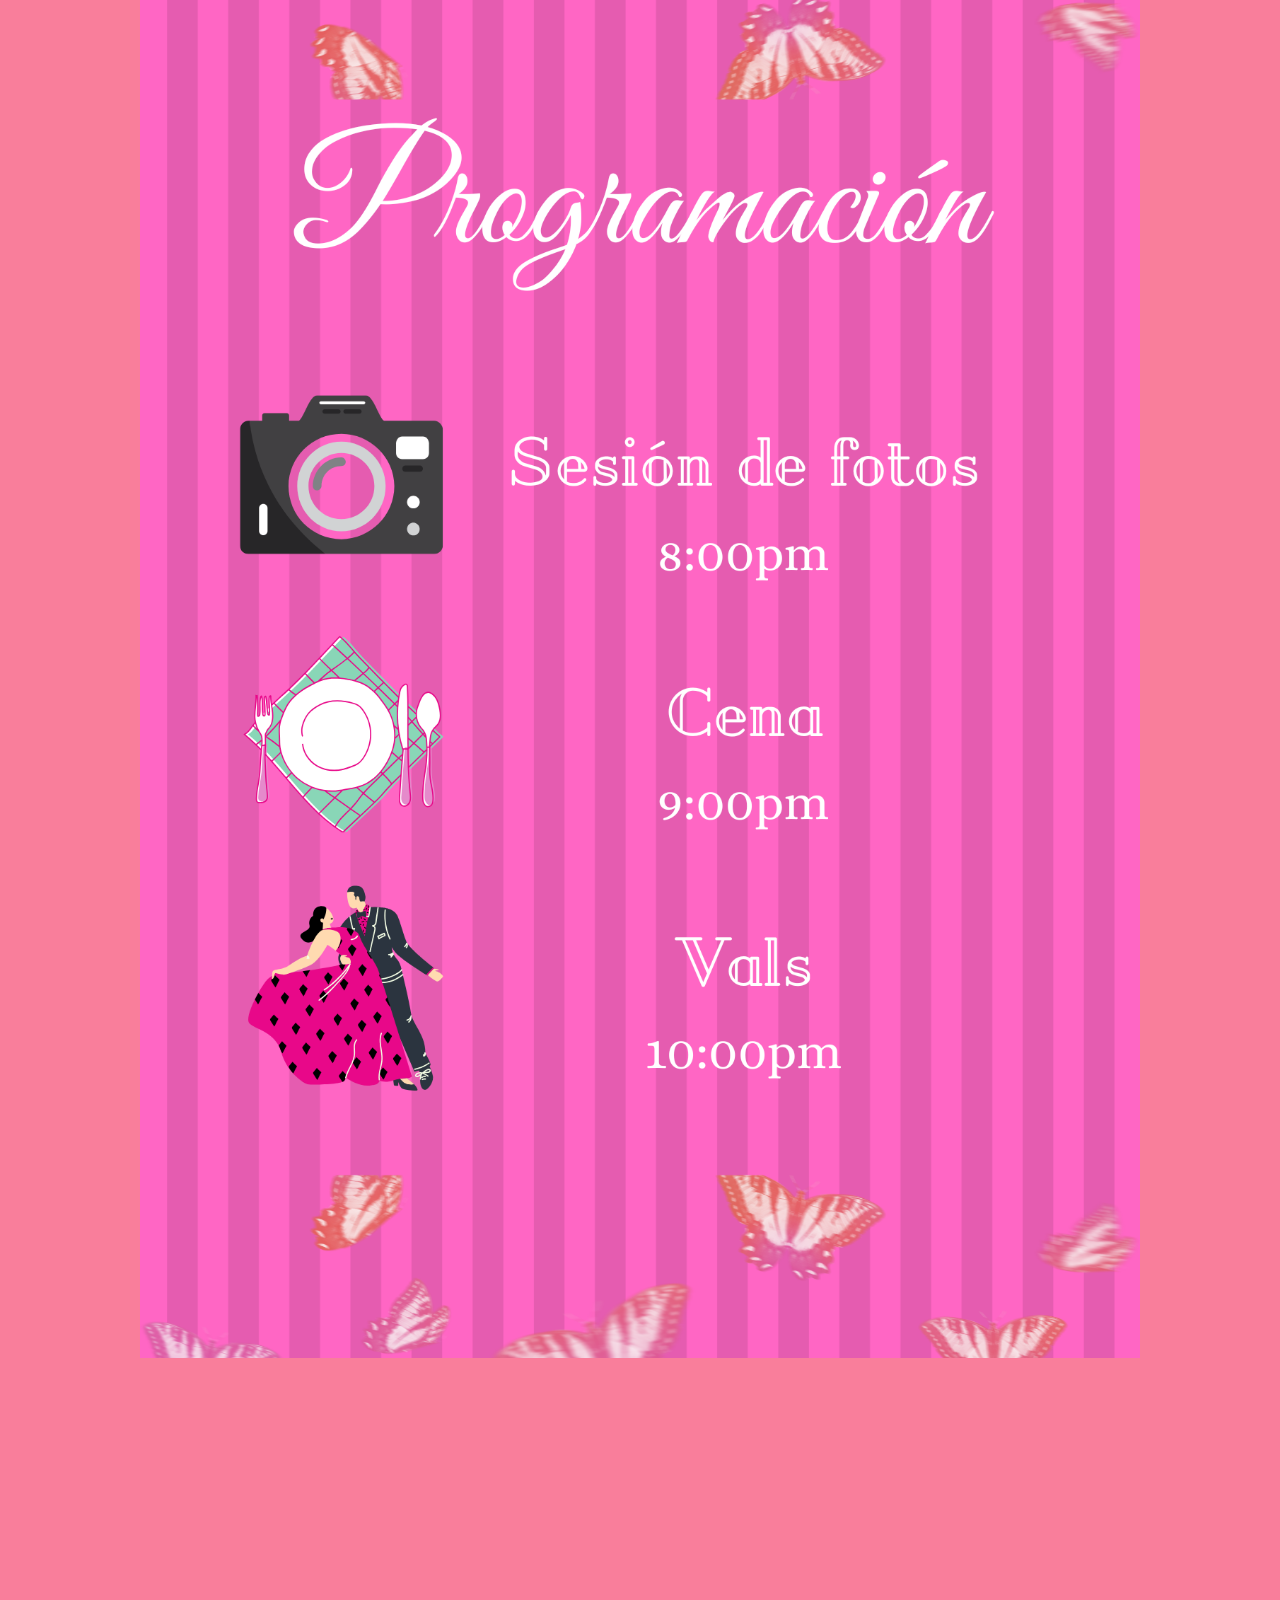
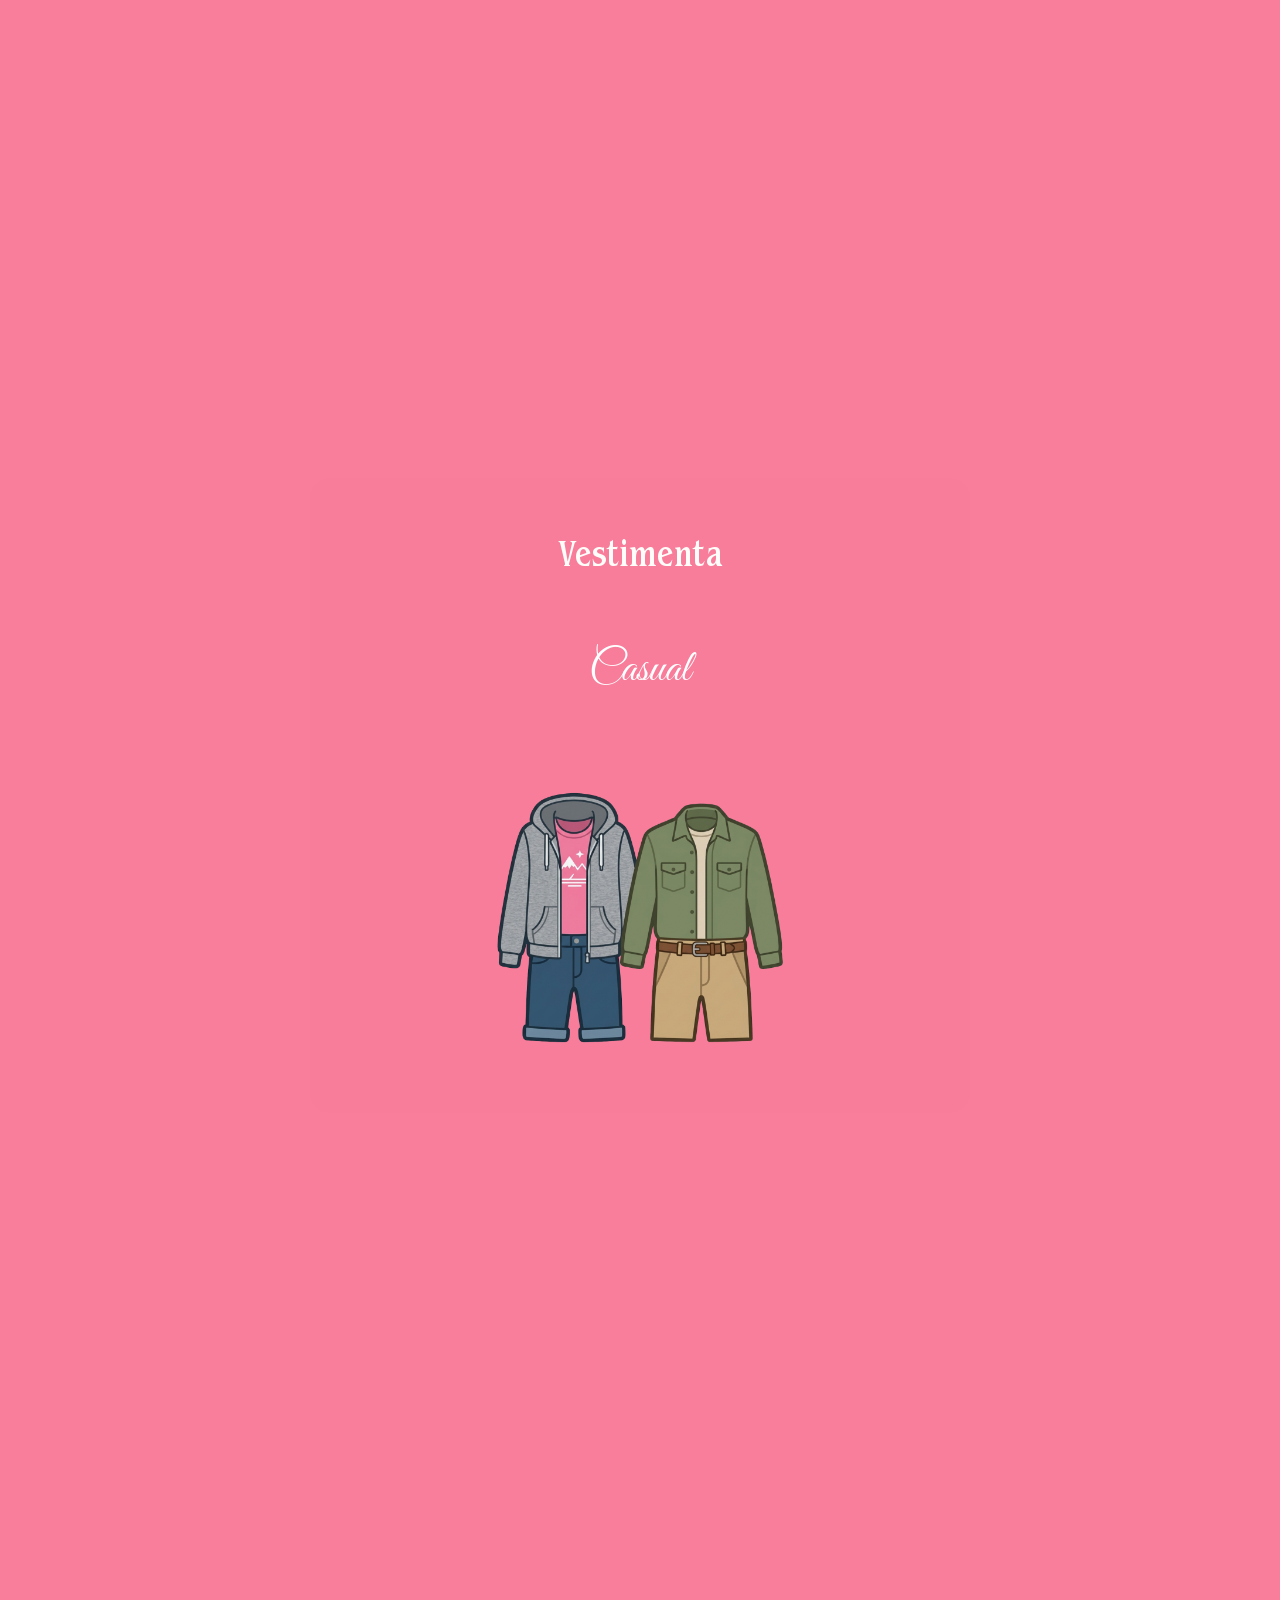
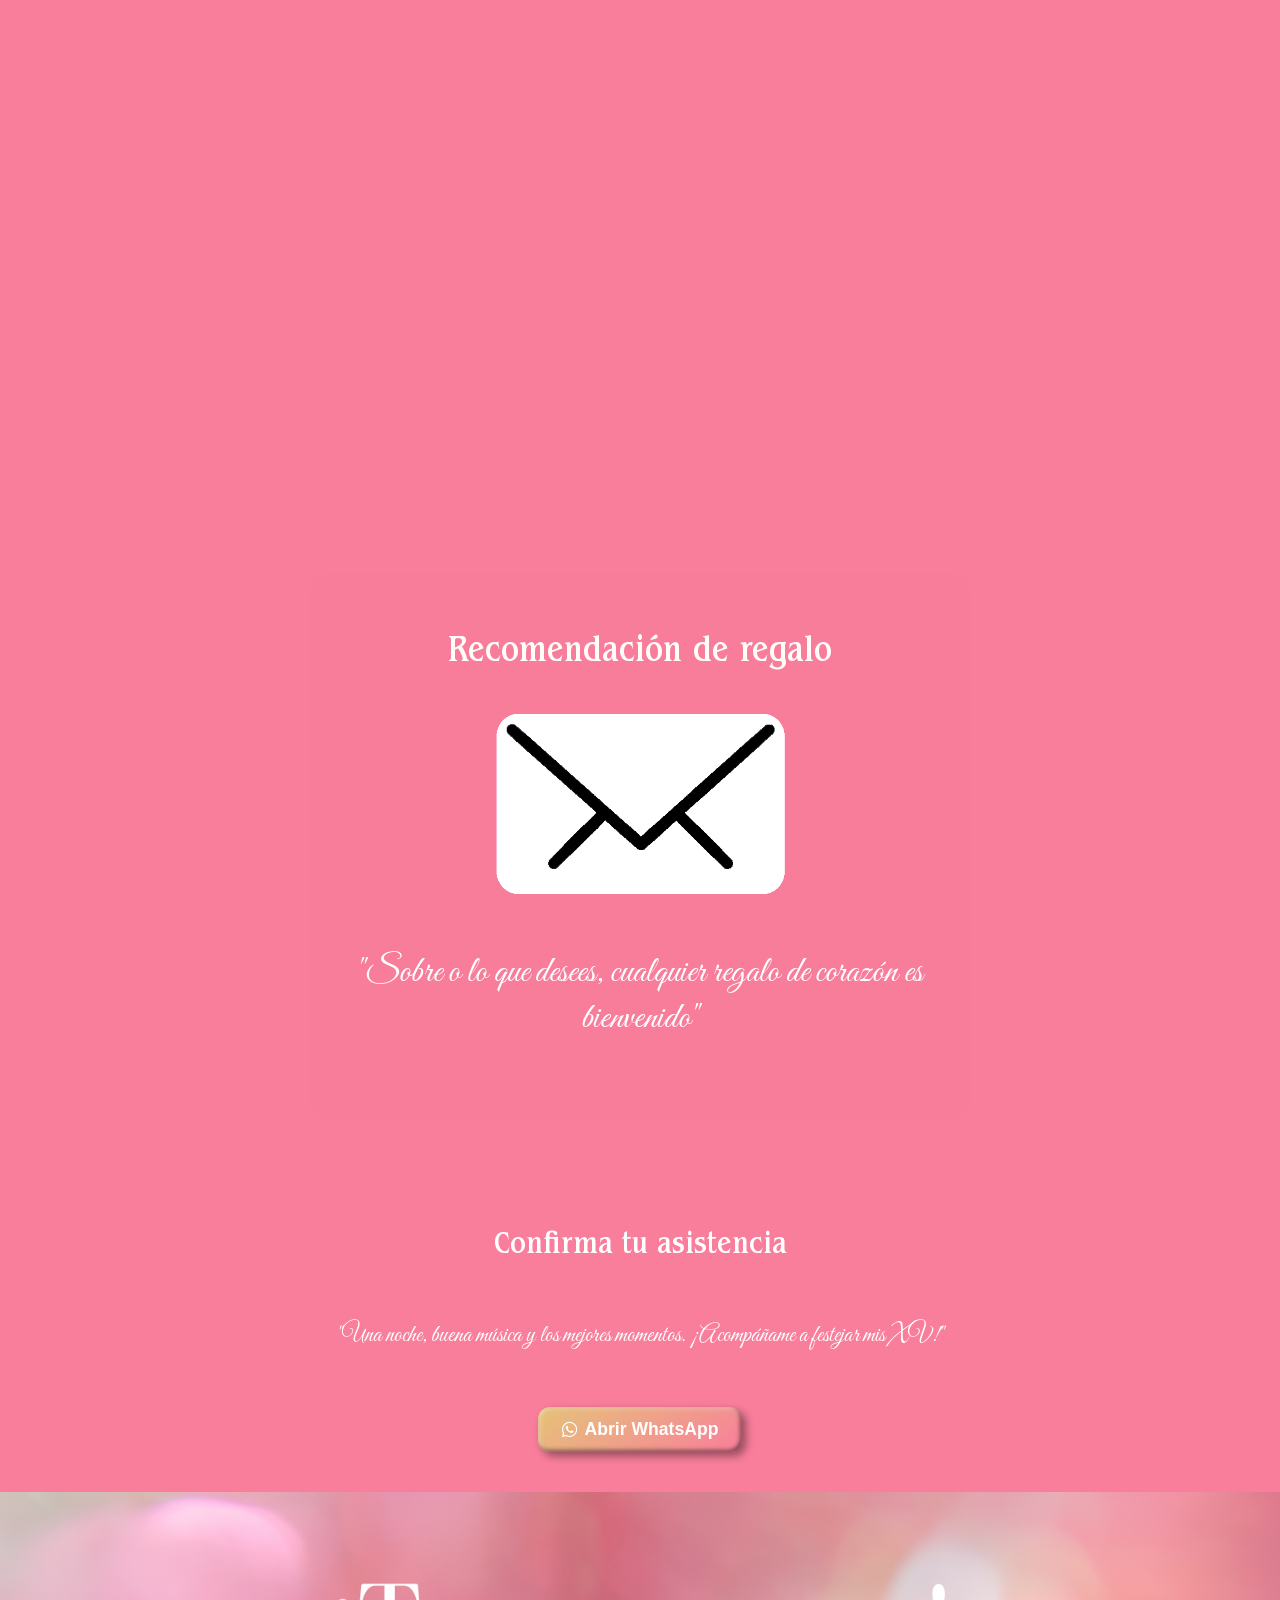
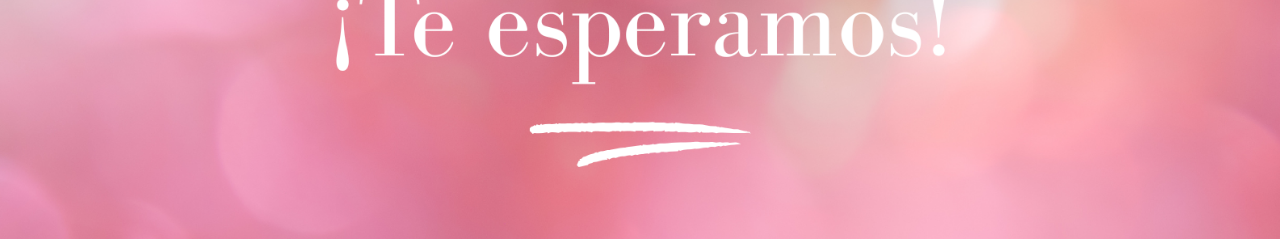
==== commit 3359da43: "Add files via upload" ====
--- a/index.html
+++ b/index.html
@@ -5,7 +5,7 @@
     <meta name="viewport" content="width=device-width, initial-scale=1.0">
     <title>XV Años - Invitación</title>
     <!-- Conexión con el archivo CSS -->
-    <link rel="stylesheet" href="styles.css?v=2">
+    <link rel="stylesheet" href="styles.css">
     <link rel="stylesheet" href="https://cdnjs.cloudflare.com/ajax/libs/font-awesome/6.4.0/css/all.min.css">
 </head>
 <body>
@@ -21,7 +21,7 @@
             <h4 class="subtitulo">Mis XV Años</h4>
             <h5 class="fecha">03 de Octubre del 2026</h5>
             <p> <strong>Lina González</strong> y <strong>Luis Salgado</strong> los invitamos a que asistas
-                a este evento para celebrar los XV años de nuestra hija Ximena Salgado González,
+                a este evento para celebrar los XV años de nuestra hija <strong>Ximena Salgado González</strong>,
                 habrá comida, baile y más, esperamos que puedas acompañarnos.</p>
         </div>
     </header>
@@ -31,7 +31,7 @@
             de tu adolescencia; y anda en los caminos de tu corazón y en la vista de tus
             ojos; pero sabes, que sobre todas las cosas te juzgará Dios. Ecleiastés 11:9</h3>
     </section>
-    
+
    <!-- ===== CARRUSEL DE IMÁGENES ===== -->
     <section id="carrusel" class="seccion fade-in">
         <div class="contenedor-carrusel">
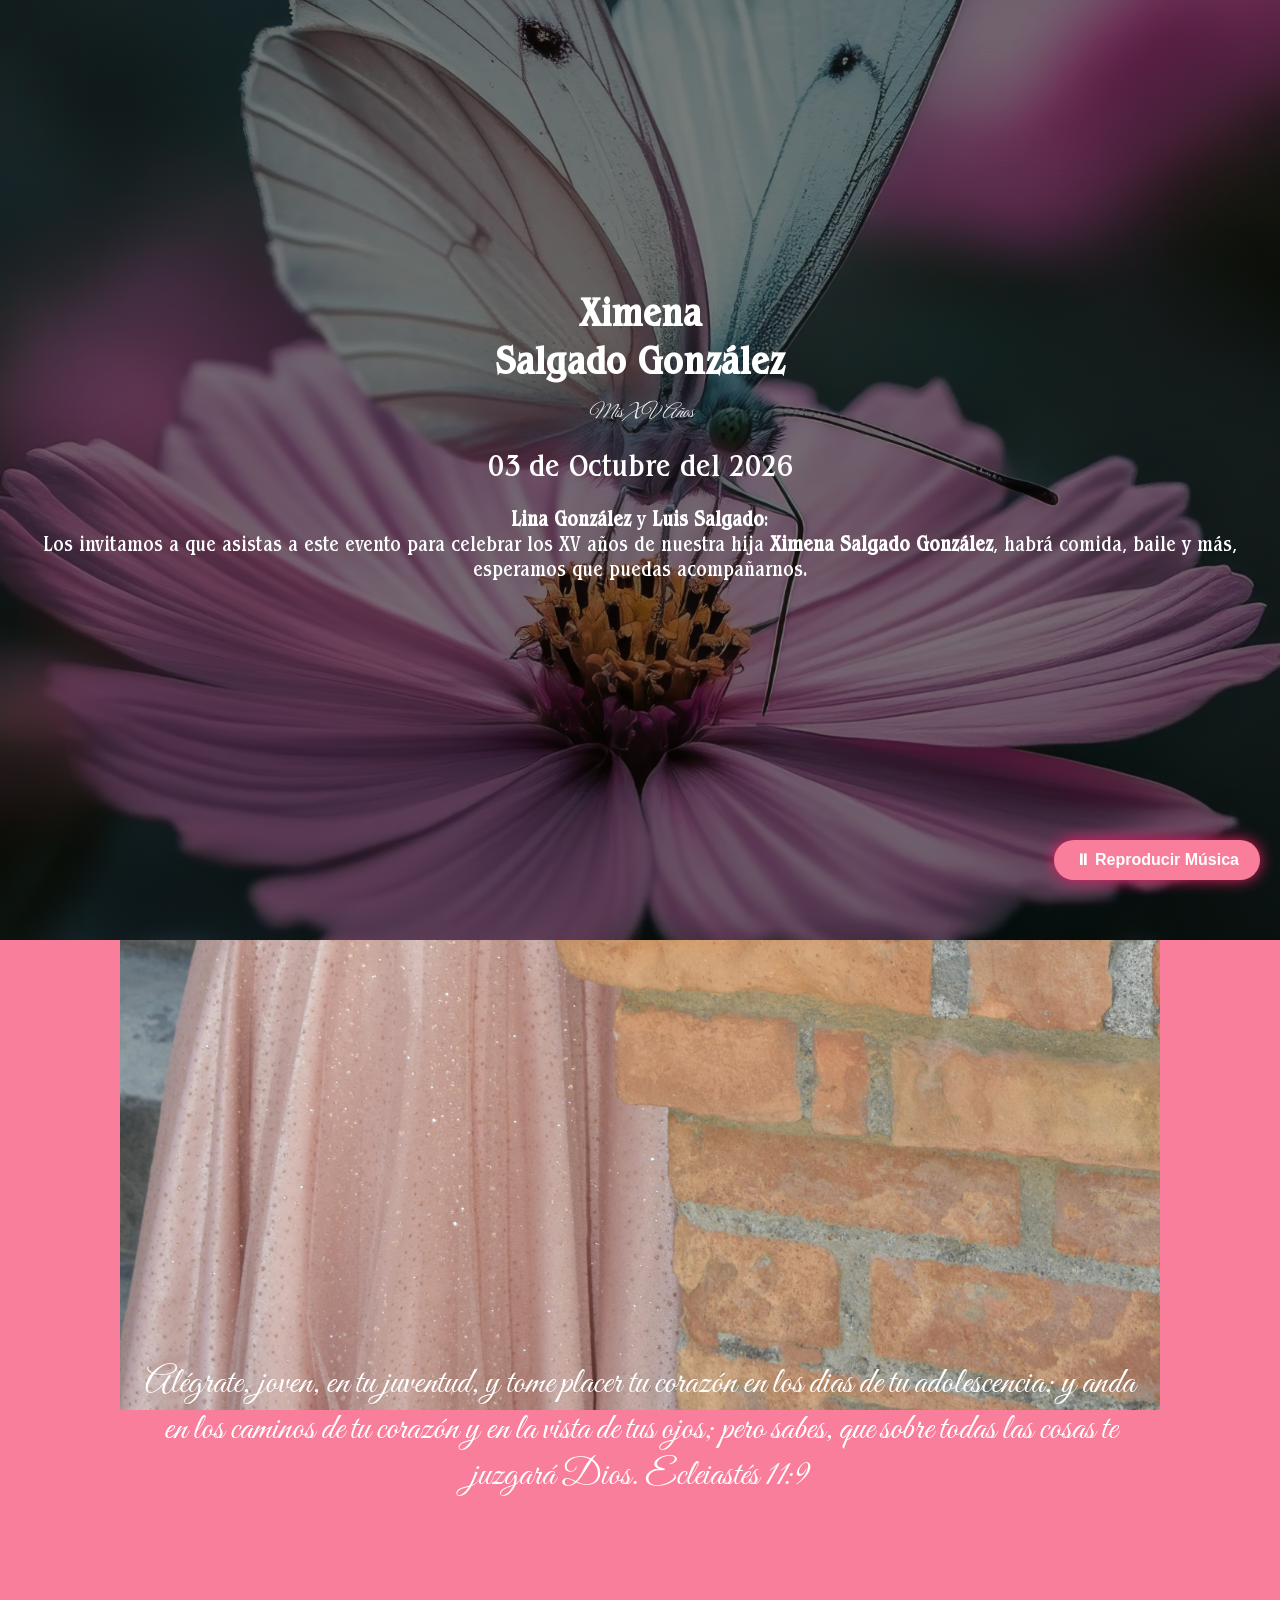
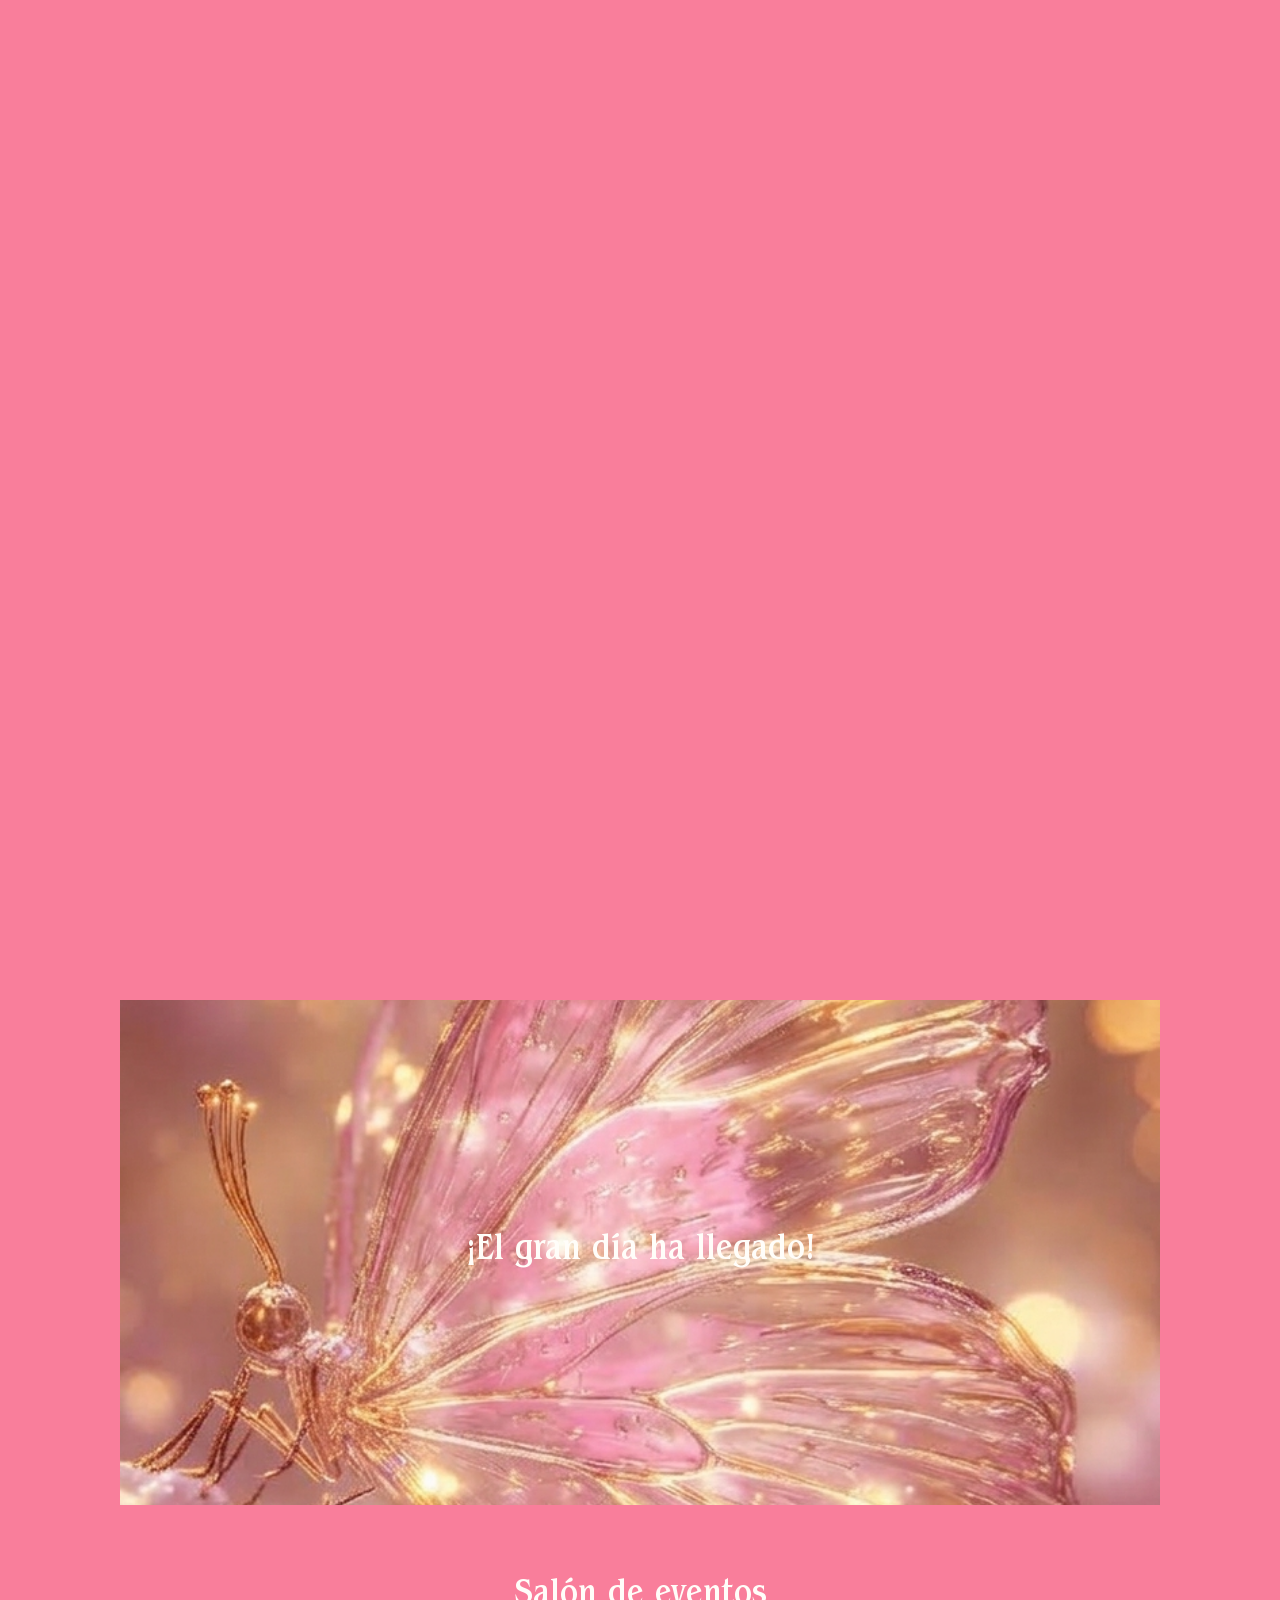
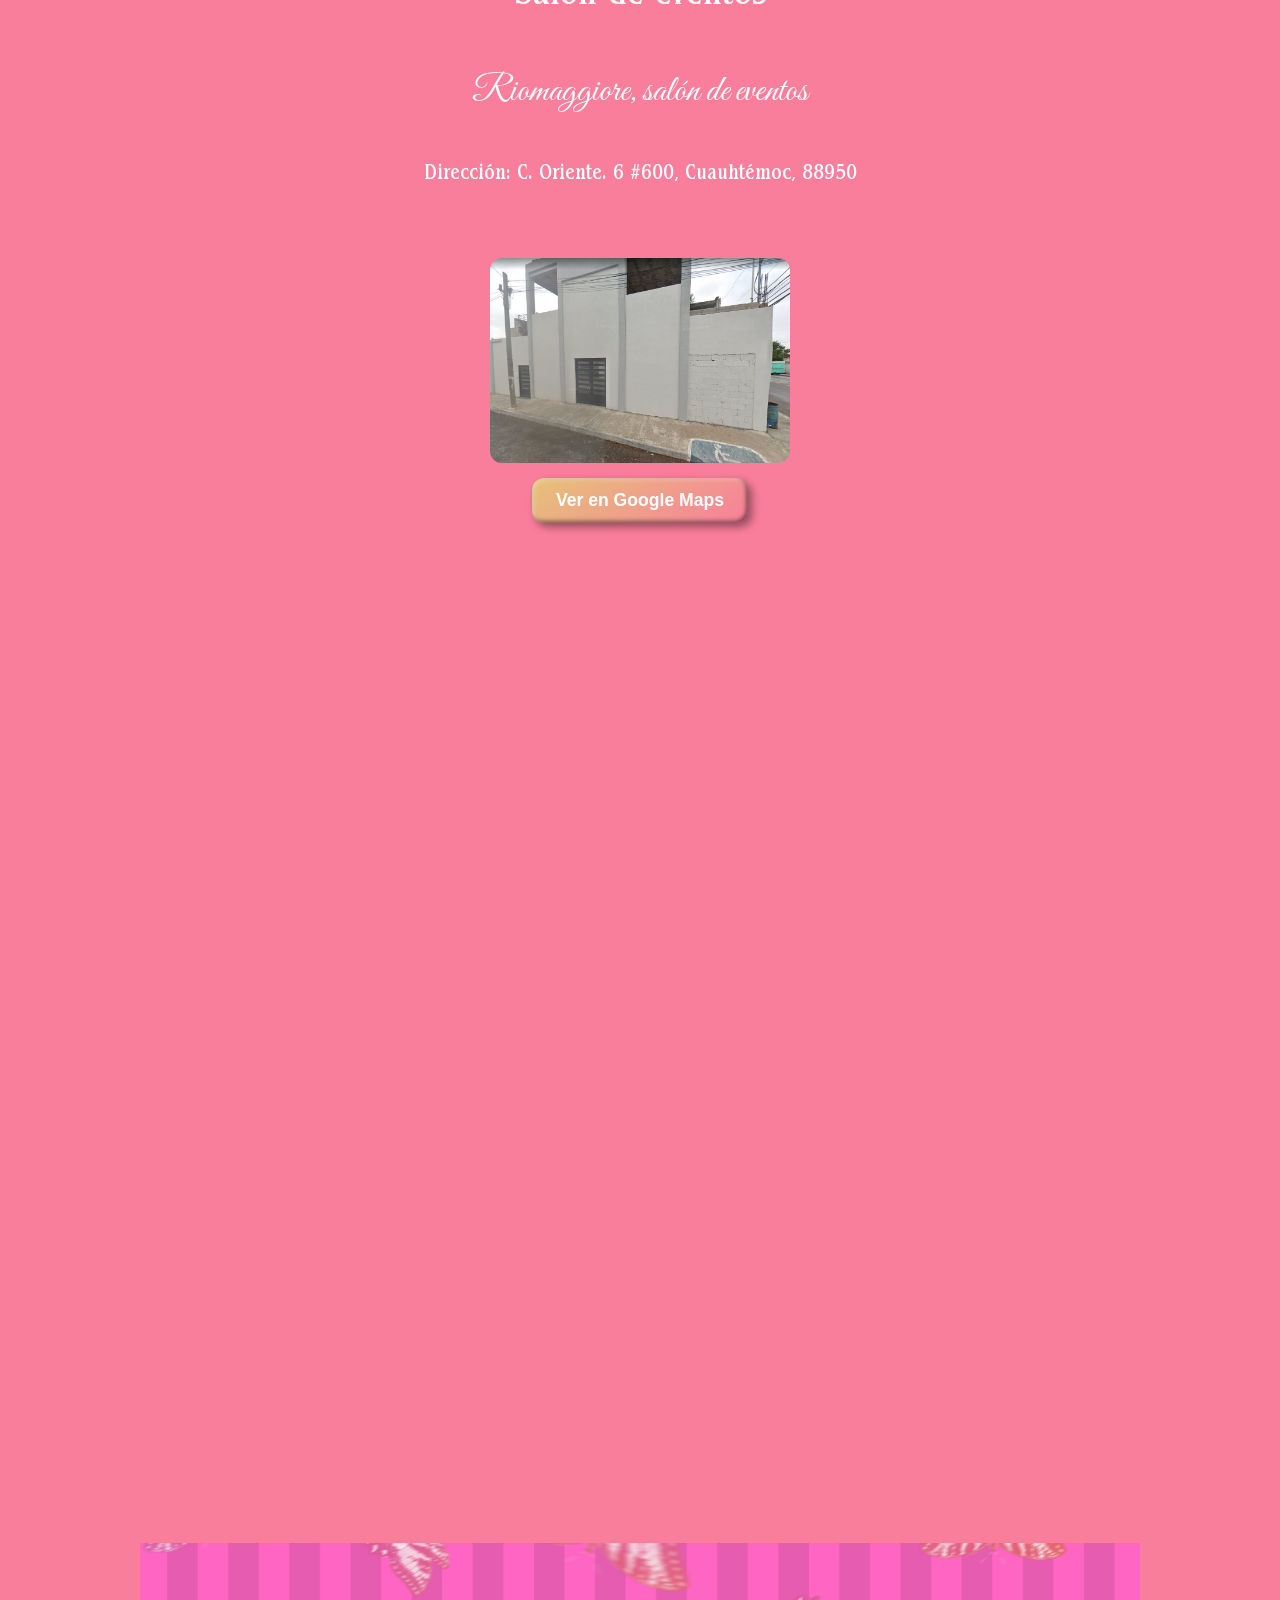
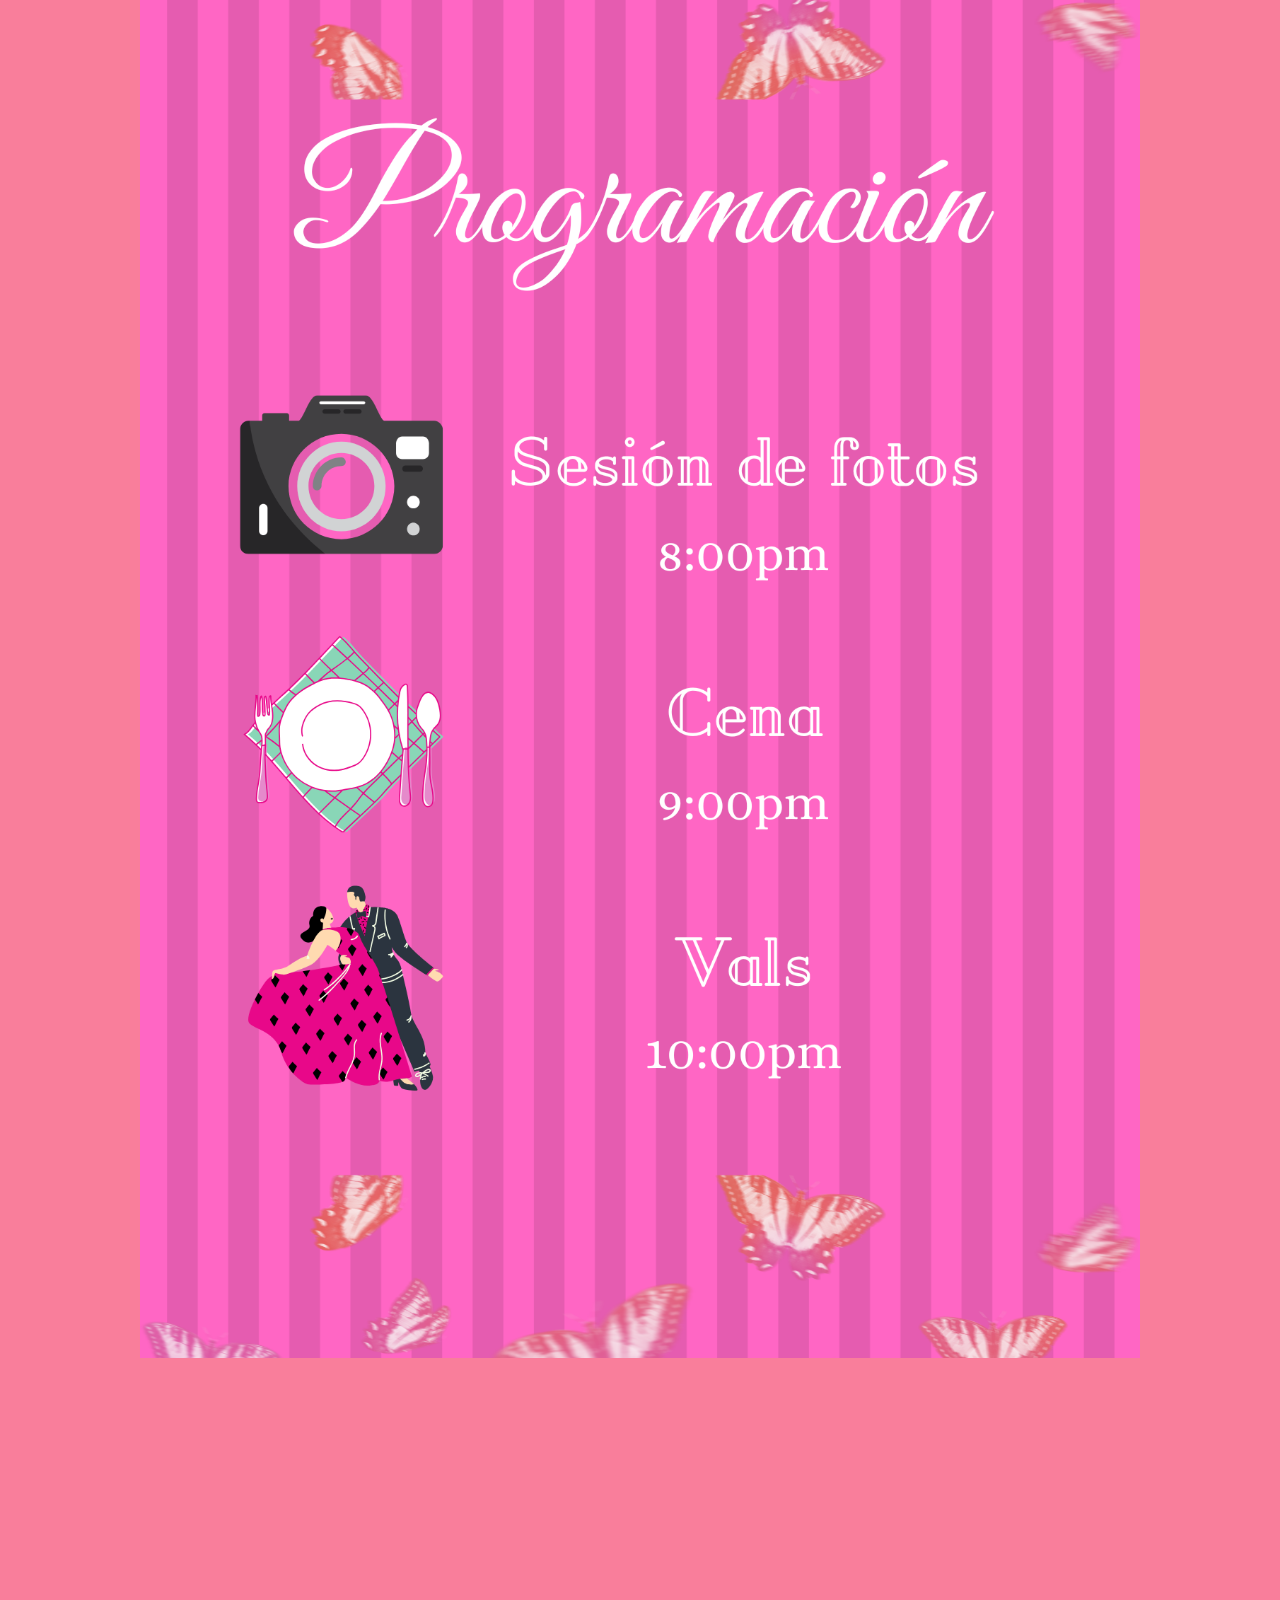
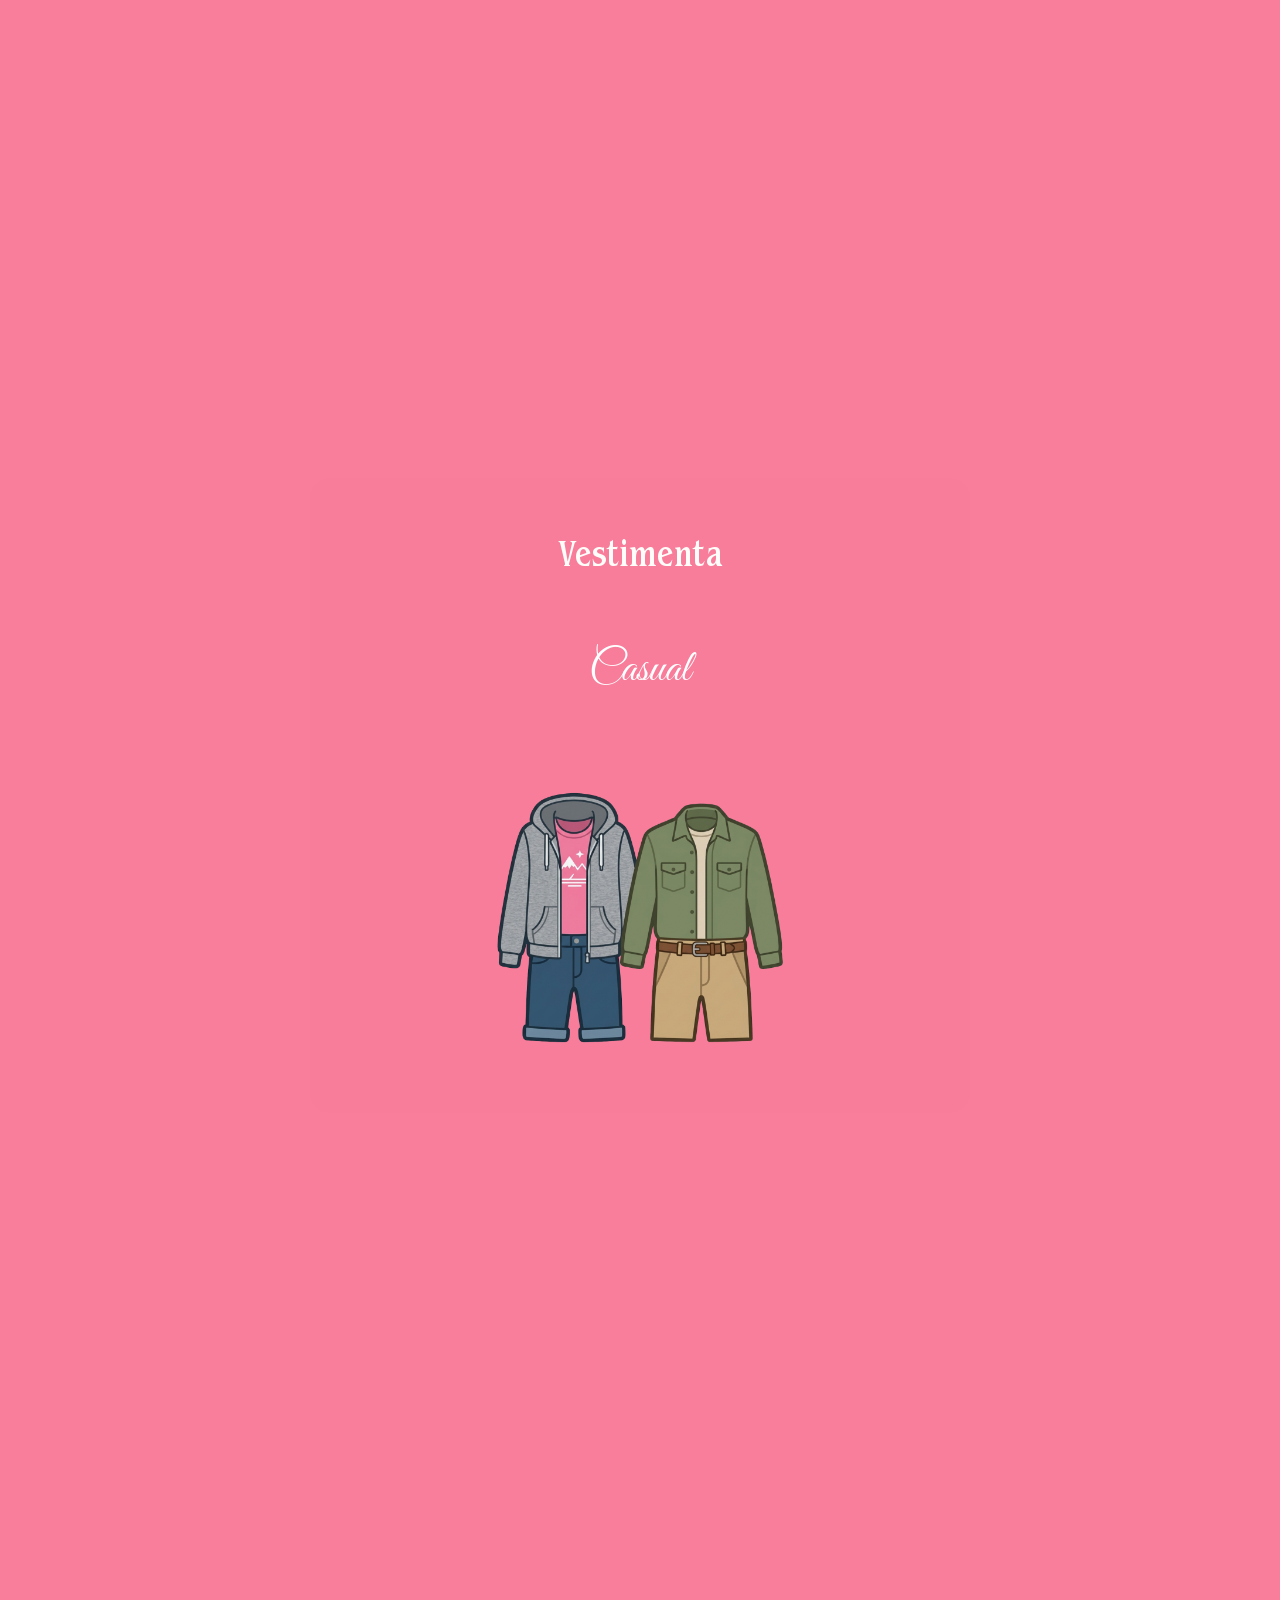
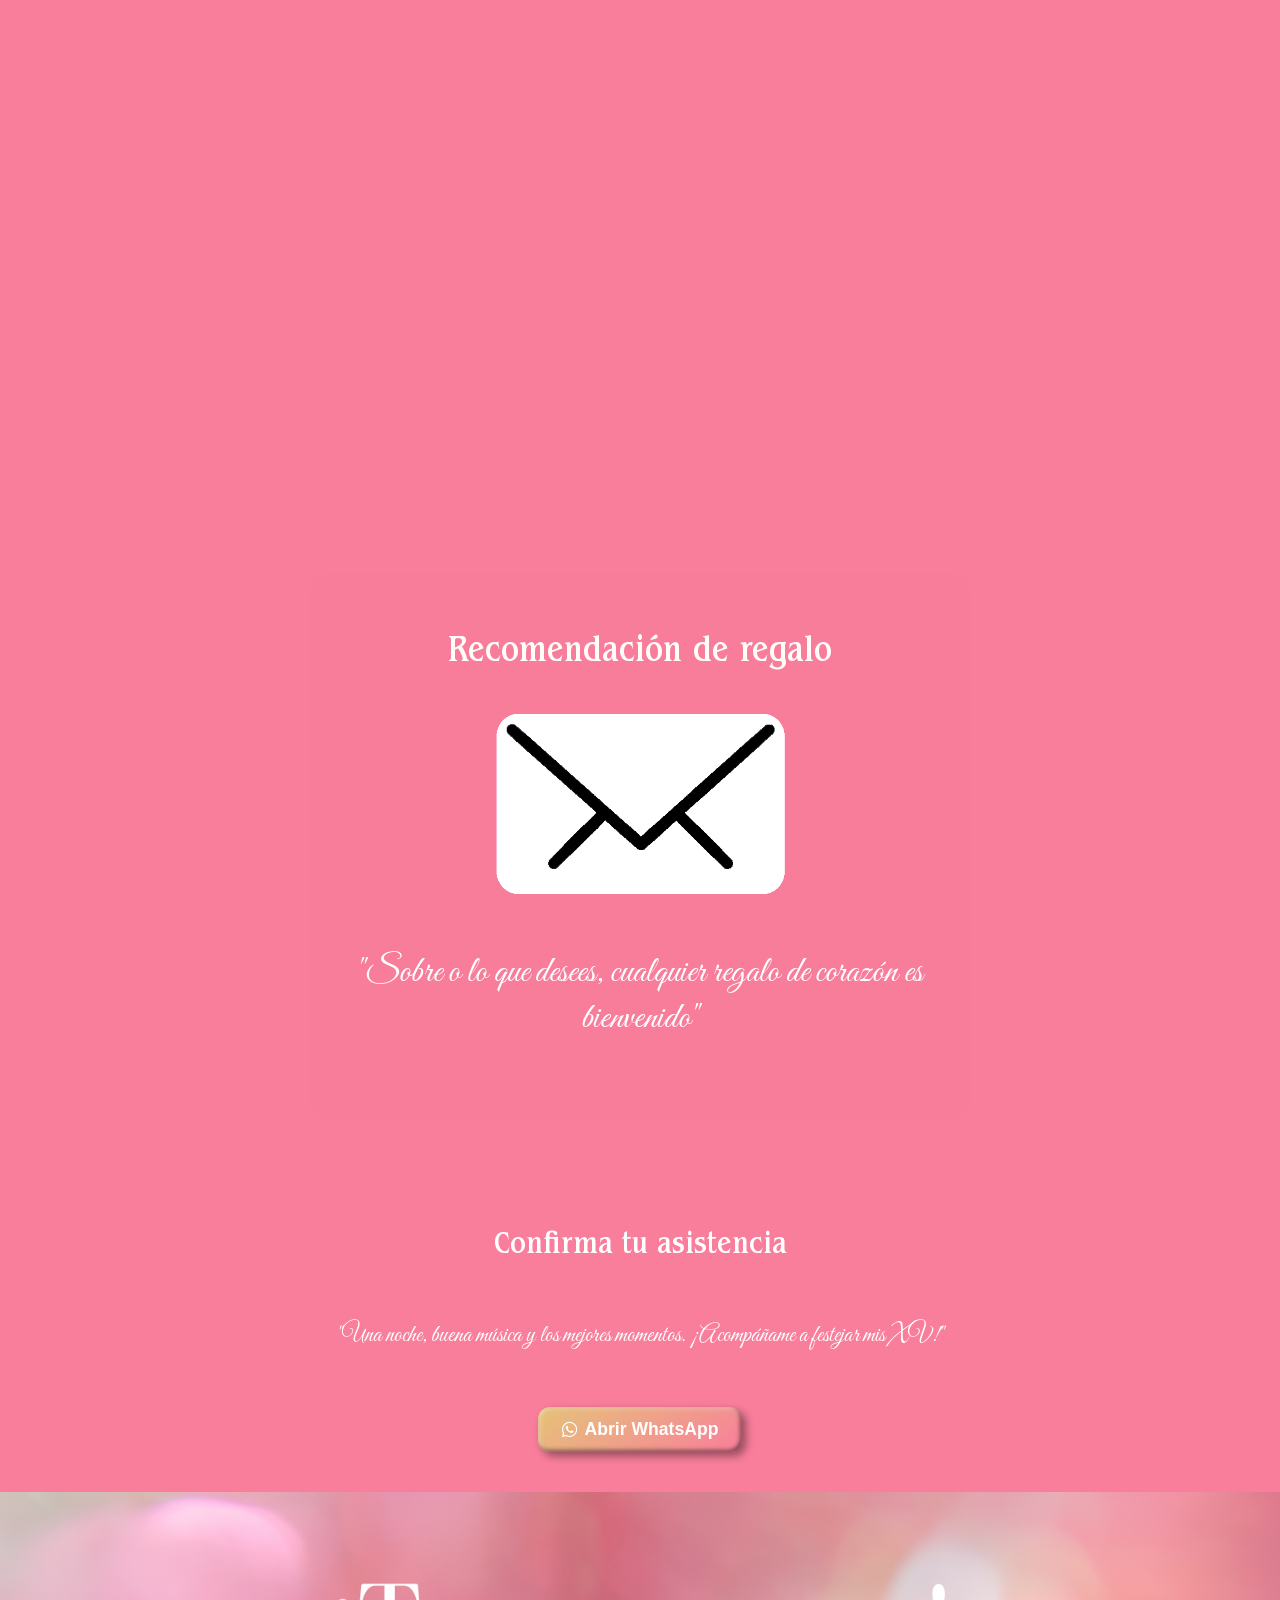
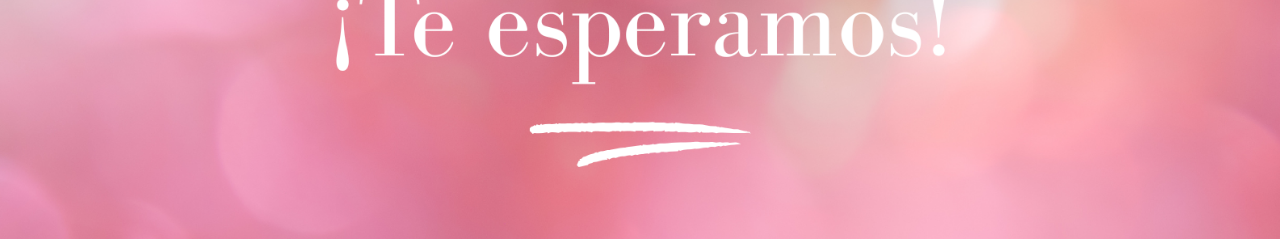
==== commit d3e00cd5: "Add files via upload" ====
--- a/index.html
+++ b/index.html
@@ -17,10 +17,10 @@
             <!-- Foto principal de la quinceañera -->
             
             <!-- Nombre de la quinceañera -->
-            <h1 class="nombre">Ximena Salgado</h1>
+            <h1 class="nombre">Ximena <br>Salgado González</h1>
             <h4 class="subtitulo">Mis XV Años</h4>
             <h5 class="fecha">03 de Octubre del 2026</h5>
-            <p> <strong>Lina González</strong> y <strong>Luis Salgado</strong> los invitamos a que asistas
+            <p> <strong>Lina González</strong> y <strong>Luis Salgado</strong>: <br>Los invitamos a que asistas
                 a este evento para celebrar los XV años de nuestra hija <strong>Ximena Salgado González</strong>,
                 habrá comida, baile y más, esperamos que puedas acompañarnos.</p>
         </div>
